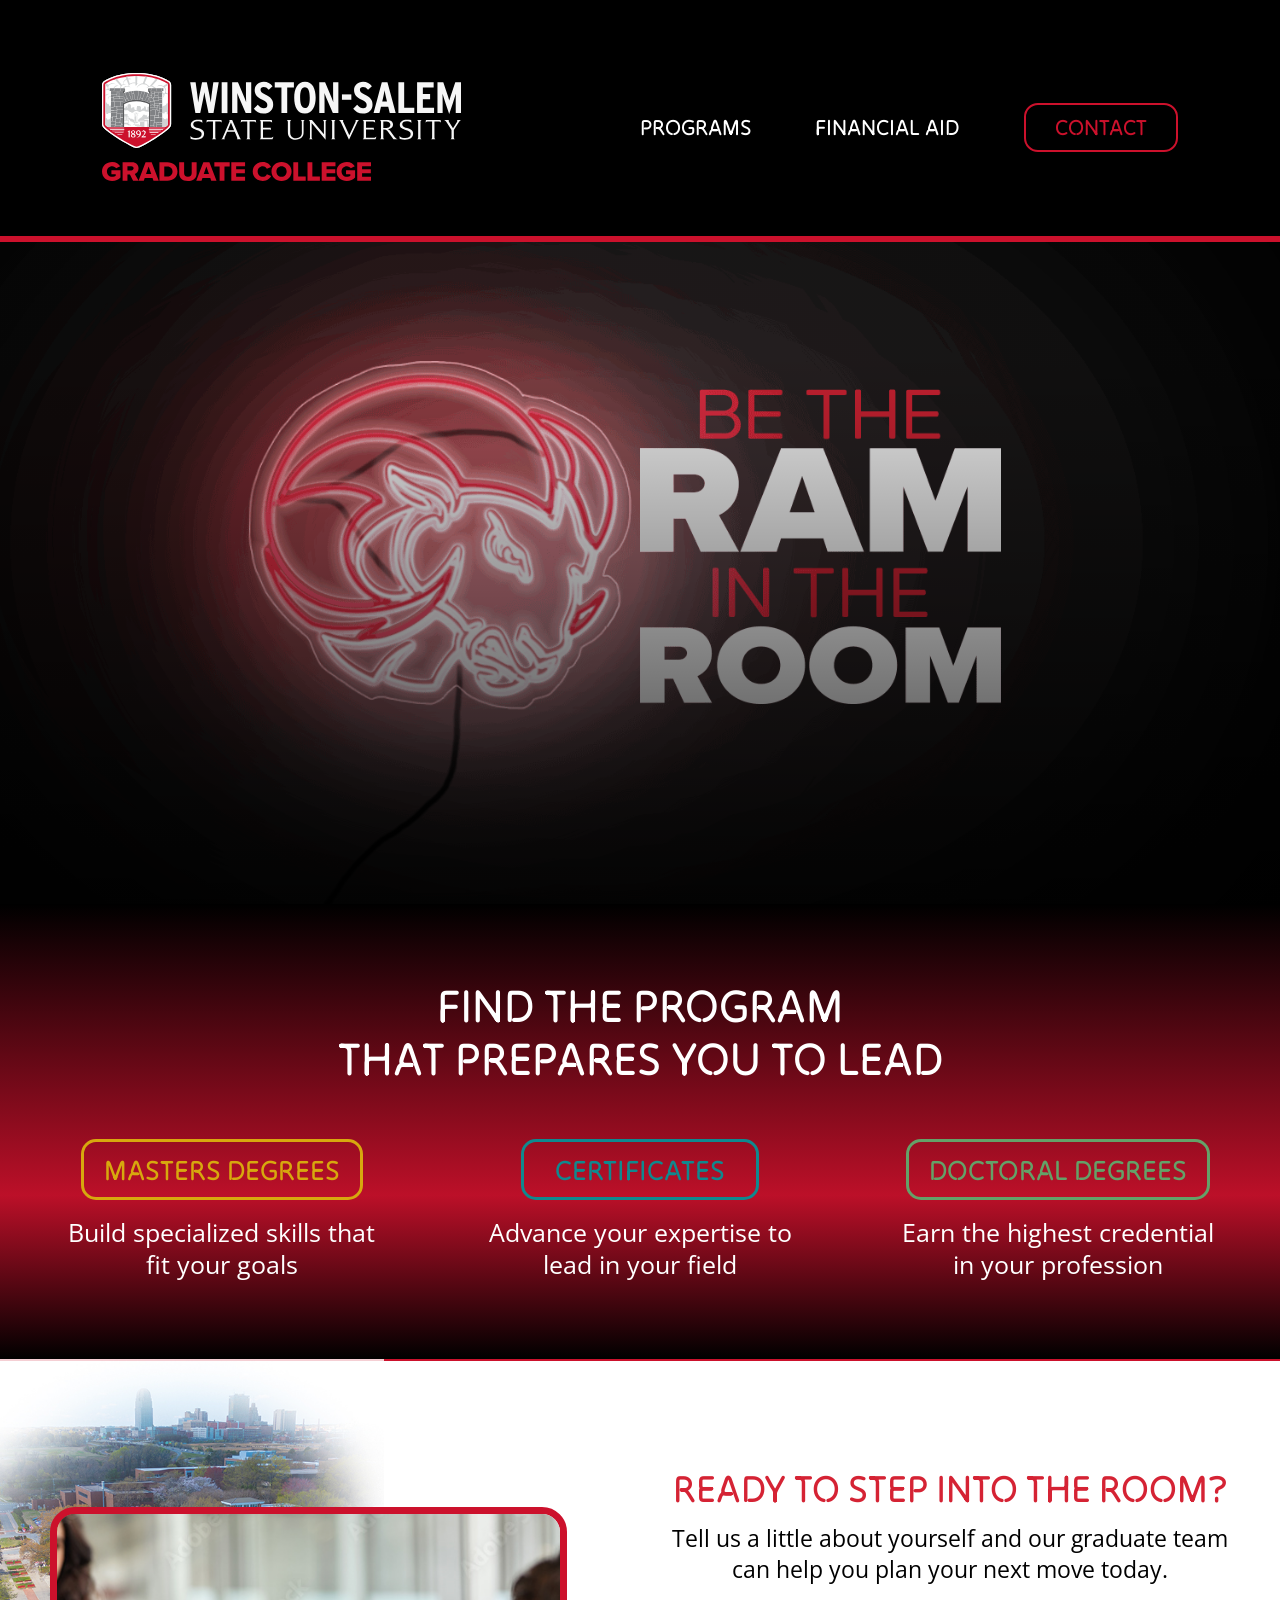
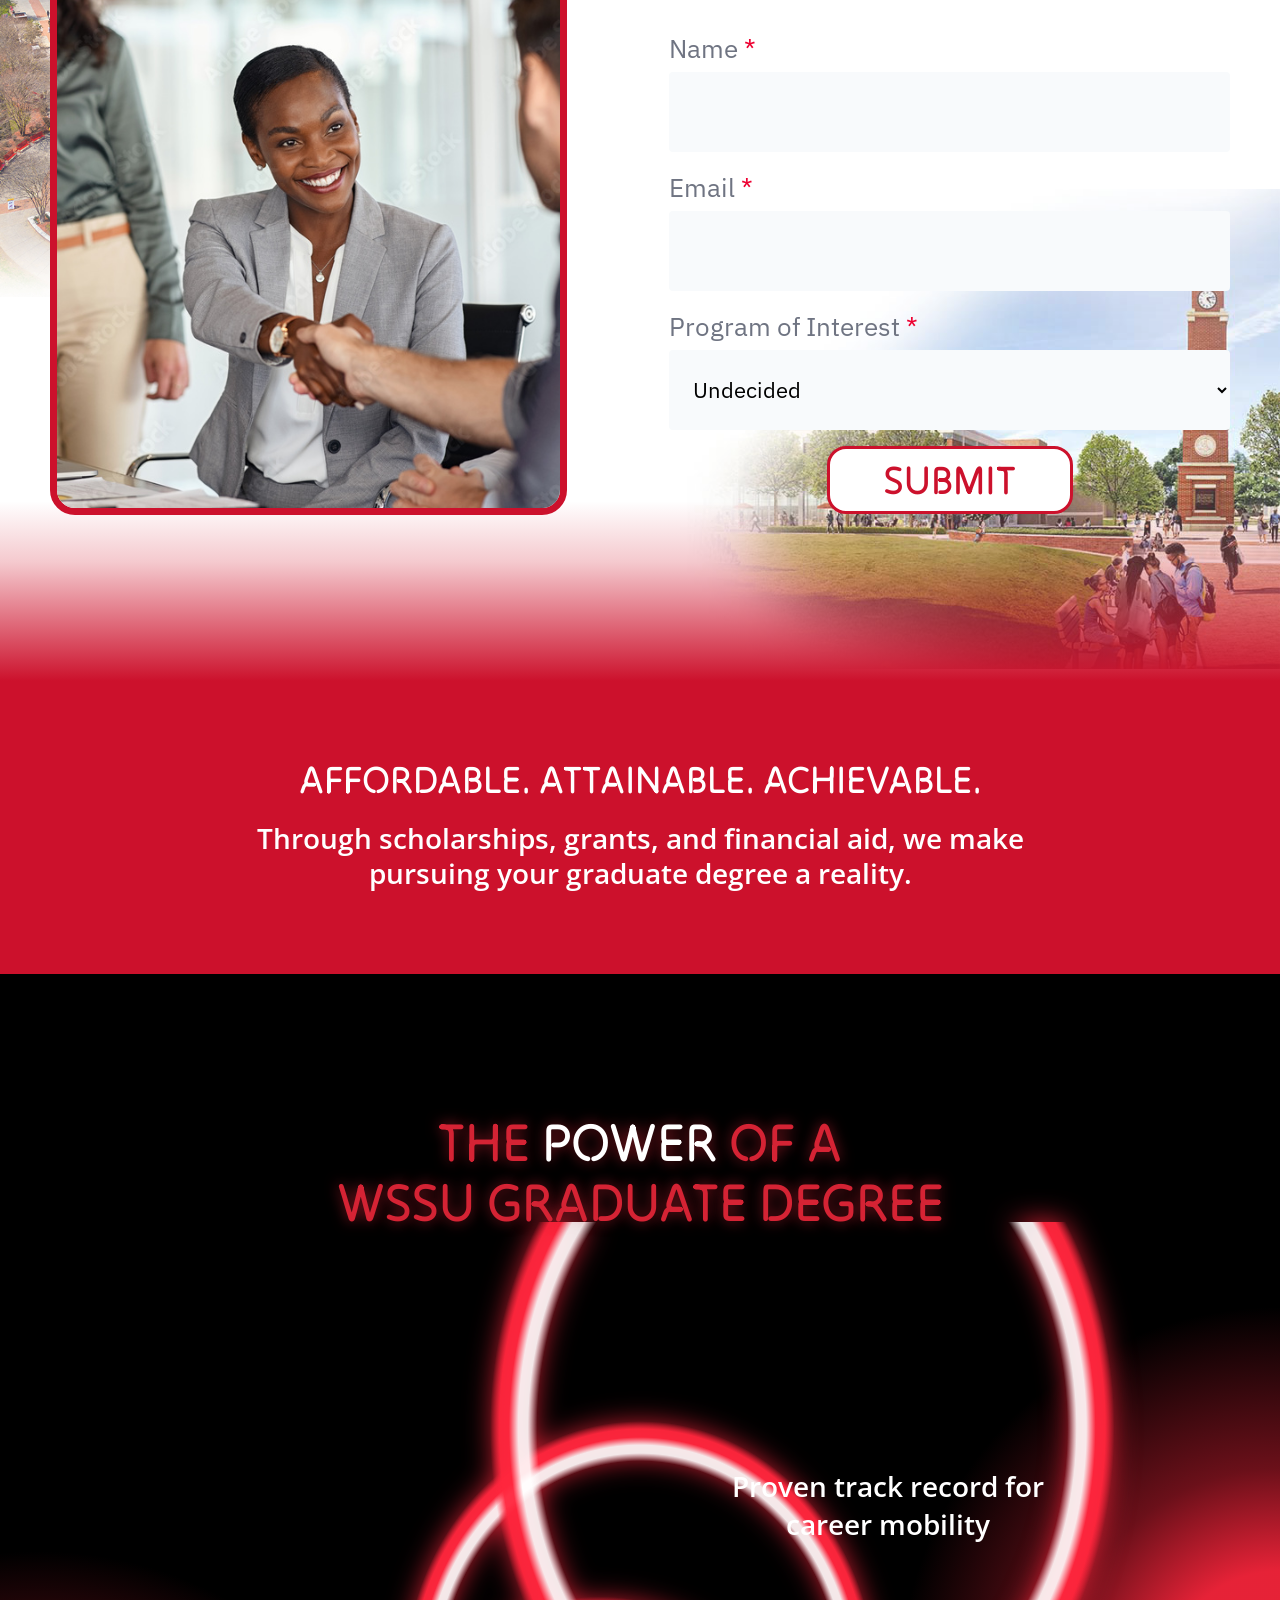
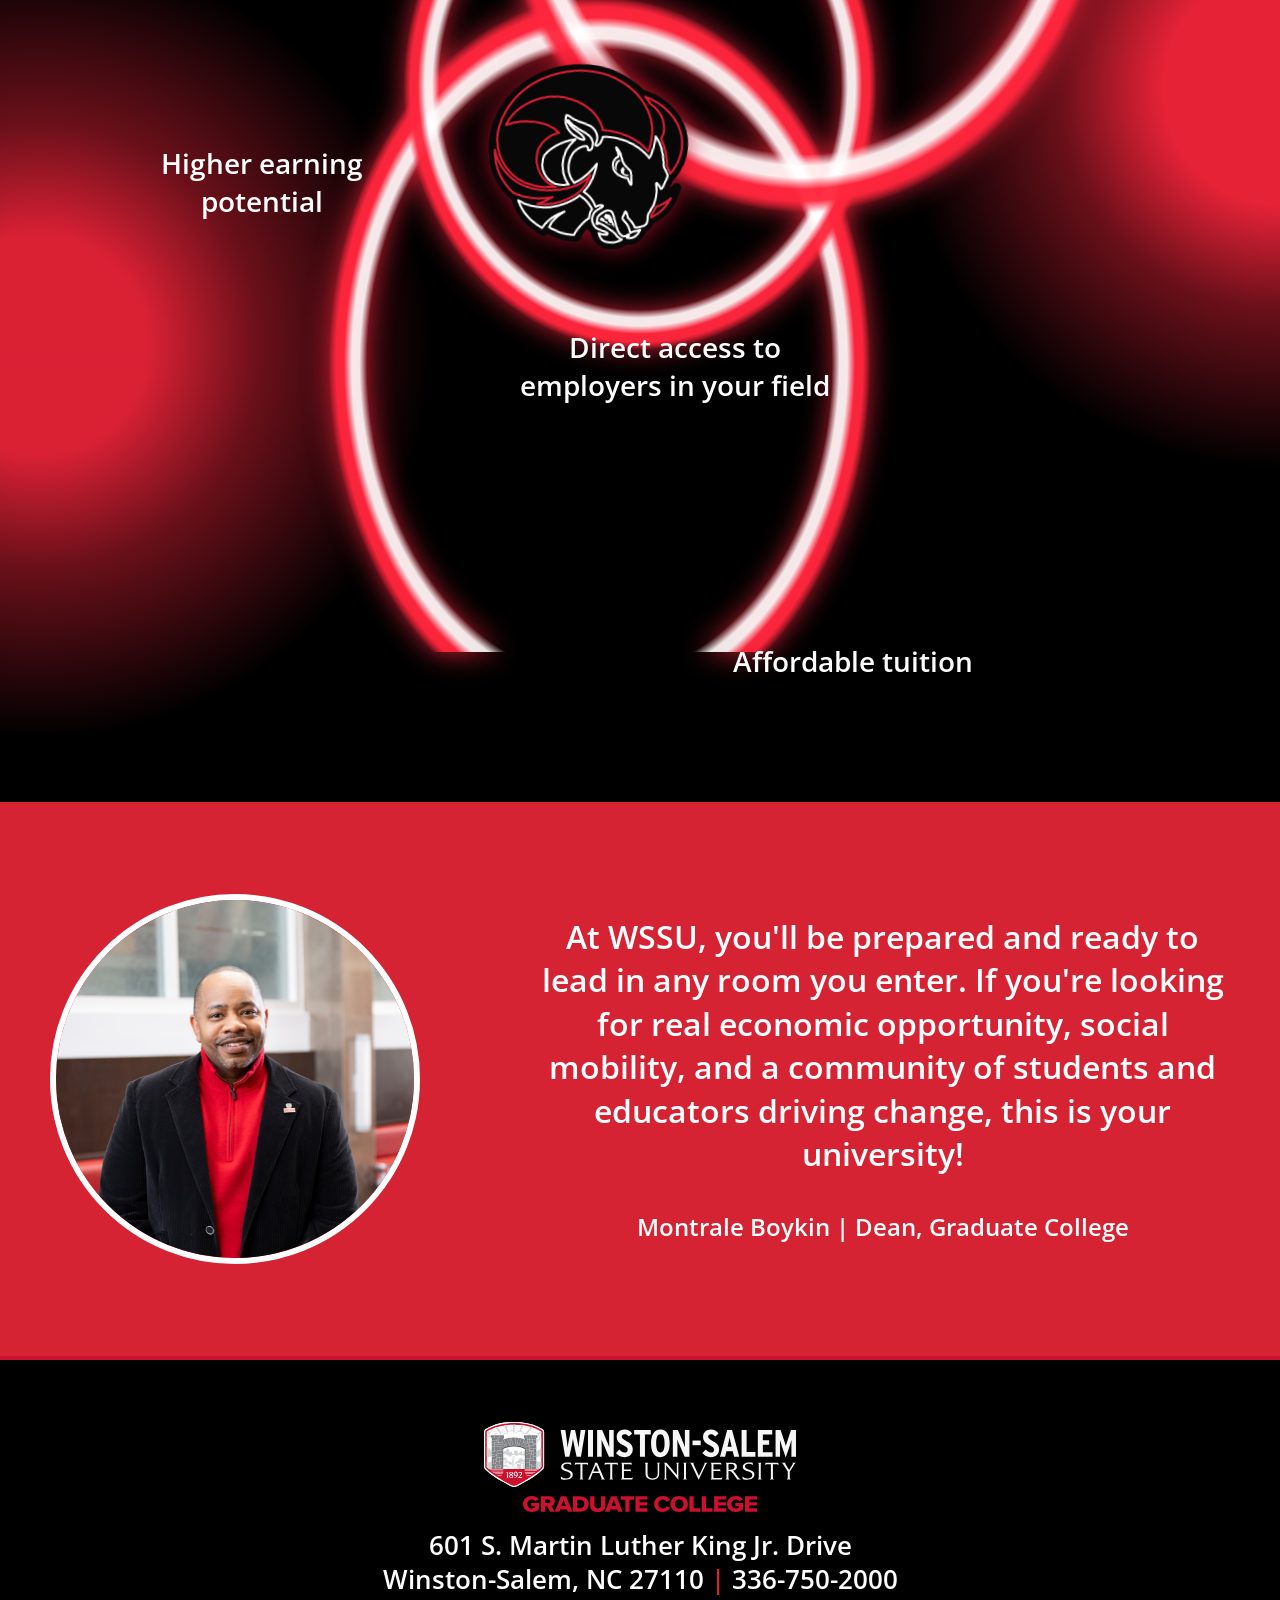
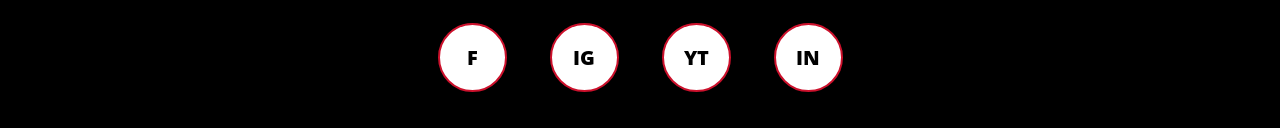
==== index.html @ 13c2ab50 "Add static Graduate College landing site Initial commit adding a static HTML/CSS/JS site for Winston" ====
<!doctype html>
<html lang="en">
  <head>
    <meta charset="utf-8" />
    <meta name="viewport" content="width=device-width, initial-scale=1" />
    <title>Winston-Salem State University Graduate College</title>
    <meta
      name="description"
      content="Explore graduate degrees, certificates, and doctoral programs at Winston-Salem State University."
    />
    <link rel="preconnect" href="https://fonts.googleapis.com" />
    <link rel="preconnect" href="https://fonts.gstatic.com" crossorigin />
    <link
      href="https://fonts.googleapis.com/css2?family=IBM+Plex+Sans:wght@400;500;600&family=Open+Sans:wght@400;600;700;800&family=Tilt+Neon&display=swap"
      rel="stylesheet"
    />
    <link rel="stylesheet" href="styles.css" />
  </head>
  <body>
    <header class="site-header">
      <a class="brand" href="index.html" aria-label="Winston-Salem State University Graduate College home">
        <img src="assets/logo-main.svg" alt="Winston-Salem State University" class="brand-mark" />
        <img src="assets/logo-sub.svg" alt="Graduate College" class="brand-submark" />
      </a>

      <nav class="desktop-nav" aria-label="Primary navigation">
        <a href="program.html">Programs</a>
        <a href="#financial-aid">Financial Aid</a>
        <a class="nav-contact" href="#contact">Contact</a>
      </nav>

      <button class="menu-toggle" type="button" aria-label="Open menu" aria-expanded="false">
        <span></span>
        <span></span>
        <span></span>
      </button>
    </header>

    <nav class="mobile-nav" aria-label="Mobile navigation" hidden>
      <a href="program.html">Programs</a>
      <a href="#financial-aid">Financial Aid</a>
      <a href="#contact">Contact</a>
    </nav>

    <main>
      <section class="landing-hero">
        <div class="hero-art" aria-hidden="true"></div>
        <h1 class="hero-title">Be the Ram in the Room</h1>
      </section>

      <section class="program-finder" id="programs">
        <div class="section-inner">
          <h2>Find the program<br />that prepares you to lead</h2>

          <div class="program-type-grid" aria-label="Program types">
            <a class="program-type program-type-master" href="program.html">
              <span>Masters Degrees</span>
              <p>Build specialized skills that fit your goals</p>
            </a>
            <a class="program-type program-type-certificate" href="program.html">
              <span>Certificates</span>
              <p>Advance your expertise to lead in your field</p>
            </a>
            <a class="program-type program-type-doctoral" href="program.html">
              <span>Doctoral Degrees</span>
              <p>Earn the highest credential in your profession</p>
            </a>
          </div>
        </div>
      </section>

      <section class="inquiry-section inquiry-section-landing" id="contact">
        <div class="campus-collage" aria-hidden="true">
          <img class="campus-left" src="assets/landing-campus-left.jpg" alt="" />
          <img class="campus-right" src="assets/landing-campus-right.jpg" alt="" />
        </div>

        <div class="section-inner inquiry-grid">
          <div class="photo-card photo-card-red">
            <img src="assets/landing-form-photo.jpg" alt="Graduate student meeting with an advisor" />
          </div>

          <div class="inquiry-copy">
            <h2>Ready to step into the room?</h2>
            <p>Tell us a little about yourself and our graduate team can help you plan your next move today.</p>

            <form class="lead-form" data-success-message="Thanks. Our graduate team will be in touch soon.">
              <label>
                <span>Name <b>*</b></span>
                <input name="name" autocomplete="name" required />
              </label>
              <label>
                <span>Email <b>*</b></span>
                <input name="email" type="email" autocomplete="email" required />
              </label>
              <label>
                <span>Program of Interest <b>*</b></span>
                <select name="program" required>
                  <option>Undecided</option>
                  <option>Master of Science in Computer Science and Technology</option>
                  <option>Masters Degrees</option>
                  <option>Certificates</option>
                  <option>Doctoral Degrees</option>
                </select>
              </label>
              <button class="outline-button" type="submit">Submit</button>
              <p class="form-status" role="status" aria-live="polite"></p>
            </form>
          </div>
        </div>
      </section>

      <section class="aid-band" id="financial-aid">
        <div class="section-inner">
          <h2>Affordable. Attainable. Achievable.</h2>
          <p>Through scholarships, grants, and financial aid, we make pursuing your graduate degree a reality.</p>
        </div>
      </section>

      <section class="power-section">
        <div class="section-inner power-inner">
          <h2>The <span>Power</span> of a<br />WSSU Graduate Degree</h2>

          <div class="neon-road" aria-hidden="true">
            <span class="road-line"></span>
            <img src="assets/neon-sign.png" alt="" />
          </div>

          <ul class="power-points">
            <li class="point-career">Proven track record for career mobility</li>
            <li class="point-earning">Higher earning potential</li>
            <li class="point-employers">Direct access to employers in your field</li>
            <li class="point-tuition">Affordable tuition</li>
            <li class="point-support">Personalized support from faculty &amp; staff</li>
          </ul>
        </div>
      </section>

      <section class="dean-quote">
        <div class="section-inner quote-grid">
          <img src="assets/dean-boykin.jpg" alt="Montrale Boykin, Dean, Graduate College" />
          <blockquote>
            <p>
              At WSSU, you'll be prepared and ready to lead in any room you enter. If you're looking for real economic
              opportunity, social mobility, and a community of students and educators driving change, this is your
              university!
            </p>
            <cite>Montrale Boykin | Dean, Graduate College</cite>
          </blockquote>
        </div>
      </section>
    </main>

    <footer class="site-footer">
      <div class="footer-brand">
        <img src="assets/logo-main.svg" alt="Winston-Salem State University" />
        <img src="assets/logo-sub.svg" alt="Graduate College" />
      </div>
      <address>
        601 S. Martin Luther King Jr. Drive<br />
        Winston-Salem, NC 27110 <span>|</span> 336-750-2000
      </address>
      <div class="social-links" aria-label="Social links">
        <a href="#" aria-label="Facebook">f</a>
        <a href="#" aria-label="Instagram">ig</a>
        <a href="#" aria-label="YouTube">yt</a>
        <a href="#" aria-label="LinkedIn">in</a>
      </div>
    </footer>

    <script src="script.js"></script>
  </body>
</html>
---- styles.css ----
:root {
  --black: #000;
  --white: #fff;
  --red: #cc112c;
  --red-bright: #d52334;
  --gold: #d7a80e;
  --teal: #0f898f;
  --green: #64a168;
  --field: #f8fafc;
  --muted: #6f7482;
  --max: 1180px;
}

* {
  box-sizing: border-box;
}

html {
  scroll-behavior: smooth;
}

body {
  margin: 0;
  background: var(--white);
  color: var(--black);
  font-family: "Open Sans", Arial, sans-serif;
  letter-spacing: 0;
}

img {
  display: block;
  max-width: 100%;
}

a {
  color: inherit;
  text-decoration: none;
}

button,
input,
select {
  font: inherit;
}

.section-inner {
  width: min(var(--max), calc(100% - 48px));
  margin-inline: auto;
}

.site-header {
  position: relative;
  z-index: 20;
  display: flex;
  align-items: center;
  justify-content: space-between;
  min-height: 242px;
  padding: 64px clamp(28px, 8vw, 138px) 46px;
  background: var(--black);
  border-bottom: 6px solid var(--red);
}

.brand {
  display: grid;
  gap: 14px;
  width: clamp(220px, 28vw, 402px);
  justify-items: start;
}

.brand-mark {
  width: 100%;
  height: clamp(46px, 5.85vw, 84px);
  object-fit: fill;
}

.brand-submark {
  width: 75%;
  height: clamp(12px, 1.45vw, 21px);
  object-fit: fill;
}

.desktop-nav {
  display: flex;
  align-items: center;
  gap: clamp(34px, 5vw, 88px);
  color: var(--white);
  font-family: "Tilt Neon", sans-serif;
  font-size: clamp(16px, 1.72vw, 25px);
  text-transform: uppercase;
}

.desktop-nav a {
  transition: color 180ms ease, text-shadow 180ms ease;
}

.desktop-nav a:hover {
  color: var(--red-bright);
  text-shadow: 0 0 12px rgba(213, 35, 52, 0.8);
}

.nav-contact {
  min-width: 154px;
  padding: 8px 20px 9px;
  color: var(--red);
  text-align: center;
  border: 2px solid var(--red);
  border-radius: 14px;
}

.menu-toggle {
  display: none;
  width: 42px;
  height: 42px;
  padding: 8px;
  border: 0;
  background: transparent;
  cursor: pointer;
}

.menu-toggle span {
  display: block;
  height: 3px;
  margin: 6px 0;
  background: var(--white);
  border-radius: 999px;
}

.mobile-nav {
  position: absolute;
  z-index: 19;
  top: 122px;
  right: 0;
  width: min(100%, 393px);
  padding: 42px 32px;
  background: var(--black);
  color: var(--white);
  border-bottom: 3px solid var(--red);
  font-family: "Tilt Neon", sans-serif;
  font-size: 22px;
  text-align: center;
  text-transform: uppercase;
}

.mobile-nav a {
  display: block;
  padding: 12px;
}

.mobile-nav a + a {
  border-top: 1px solid rgba(255, 255, 255, 0.22);
}

.landing-hero {
  position: relative;
  min-height: 662px;
  overflow: hidden;
  background: var(--black);
  color: var(--white);
}

.hero-art {
  position: absolute;
  inset: 0;
  background:
    linear-gradient(180deg, rgba(0, 0, 0, 0.1) 18%, rgba(0, 0, 0, 0.82) 100%),
    url("assets/landing-hero.gif") center 42% / cover no-repeat;
}

.hero-title {
  position: absolute;
  width: 1px;
  height: 1px;
  margin: -1px;
  overflow: hidden;
  clip: rect(0 0 0 0);
  white-space: nowrap;
}

.program-finder {
  position: relative;
  overflow: hidden;
  padding: 76px 0 72px;
  background:
    linear-gradient(180deg, rgba(213, 35, 52, 0) 0%, rgba(204, 17, 44, 0.92) 64%, #000 100%),
    var(--black);
  color: var(--white);
  text-align: center;
}

.program-finder h2 {
  margin: 0 0 54px;
  font-family: "Tilt Neon", sans-serif;
  font-size: clamp(32px, 3.6vw, 52px);
  font-weight: 400;
  line-height: 1.14;
  text-transform: uppercase;
}

.program-type-grid {
  display: grid;
  grid-template-columns: repeat(3, 1fr);
  gap: clamp(34px, 5.8vw, 92px);
}

.program-type {
  display: grid;
  gap: 16px;
  justify-items: center;
  min-height: 148px;
}

.program-type span {
  display: inline-flex;
  align-items: center;
  justify-content: center;
  min-width: 238px;
  min-height: 54px;
  padding: 8px 20px;
  border: 3px solid currentColor;
  border-radius: 15px;
  font-family: "Tilt Neon", sans-serif;
  font-size: 28px;
  line-height: 1;
  text-transform: uppercase;
}

.program-type p {
  width: min(100%, 325px);
  margin: 0;
  font-size: 25px;
  line-height: 1.28;
}

.program-type-master {
  color: var(--gold);
}

.program-type-certificate {
  color: var(--teal);
}

.program-type-doctoral {
  color: var(--green);
}

.program-type p {
  color: var(--white);
}

.inquiry-section {
  position: relative;
  overflow: hidden;
  padding: 108px 0 126px;
  background: var(--white);
}

.inquiry-section::before {
  content: "";
  position: absolute;
  top: -4px;
  left: 0;
  right: 0;
  height: 6px;
  background: var(--red);
}

.inquiry-section::after {
  content: "";
  position: absolute;
  left: 0;
  right: 0;
  bottom: 0;
  height: 180px;
  background: linear-gradient(180deg, rgba(213, 35, 52, 0) 0%, rgba(211, 30, 50, 0.24) 34%, #cc112c 100%);
  pointer-events: none;
}

.campus-collage {
  position: absolute;
  inset: 0;
  pointer-events: none;
}

.campus-collage img {
  position: absolute;
  object-fit: cover;
}

.campus-left {
  left: max(-175px, -12vw);
  top: 0;
  width: clamp(260px, 42vw, 732px);
  opacity: 0.8;
}

.campus-right {
  right: 0;
  bottom: 12px;
  width: clamp(360px, 62vw, 882px);
  opacity: 0.82;
}

.inquiry-grid {
  position: relative;
  z-index: 2;
  display: grid;
  grid-template-columns: minmax(340px, 521px) minmax(390px, 561px);
  gap: clamp(58px, 8vw, 112px);
  align-items: center;
}

.photo-card {
  overflow: hidden;
  background: var(--black);
}

.photo-card img {
  width: 100%;
  height: 100%;
  object-fit: cover;
}

.photo-card-red {
  aspect-ratio: 521 / 613;
  border: 7px solid var(--red);
  border-radius: 25px;
}

.inquiry-copy {
  text-align: center;
}

.inquiry-copy h2 {
  margin: 0 0 12px;
  color: var(--red-bright);
  font-family: "Tilt Neon", sans-serif;
  font-size: clamp(26px, 3vw, 38px);
  font-weight: 400;
  line-height: 1.15;
  text-transform: uppercase;
}

.inquiry-copy > p {
  max-width: 560px;
  margin: 0 auto 44px;
  font-size: clamp(16px, 1.8vw, 23px);
  line-height: 1.35;
}

.lead-form {
  display: grid;
  gap: 16px;
}

.lead-form label {
  display: grid;
  gap: 4px;
  color: var(--muted);
  font-family: "IBM Plex Sans", sans-serif;
  font-size: 26px;
  line-height: 1.5;
  text-align: left;
}

.lead-form b {
  color: #ed0131;
  font-weight: 400;
}

.lead-form input,
.lead-form select {
  width: 100%;
  min-height: 80px;
  padding: 18px 20px;
  border: 0;
  border-radius: 4px;
  background: var(--field);
  color: var(--black);
  font-family: "IBM Plex Sans", sans-serif;
  font-size: 22px;
}

.outline-button {
  justify-self: center;
  display: inline-flex;
  align-items: center;
  justify-content: center;
  min-width: 246px;
  min-height: 68px;
  padding: 9px 26px;
  border: 3px solid var(--red);
  border-radius: 19px;
  background: var(--white);
  color: var(--red);
  cursor: pointer;
  font-family: "Tilt Neon", sans-serif;
  font-size: 40px;
  line-height: 1;
  text-align: center;
  text-transform: uppercase;
  transition: transform 180ms ease, box-shadow 180ms ease;
}

.outline-button:hover {
  transform: translateY(-2px);
  box-shadow: 0 0 18px rgba(204, 17, 44, 0.34);
}

.outline-button-gold {
  border-color: var(--gold);
  color: var(--gold);
}

.form-status {
  min-height: 1.4em;
  margin: 0;
  color: var(--red);
  font-size: 18px;
  text-align: center;
}

.aid-band {
  padding: 74px 0 82px;
  background: var(--red);
  color: var(--white);
  text-align: center;
}

.aid-band h2 {
  margin: 0 0 18px;
  font-family: "Tilt Neon", sans-serif;
  font-size: clamp(28px, 3vw, 43px);
  font-weight: 400;
  text-transform: uppercase;
}

.aid-band p {
  max-width: 790px;
  margin: 0 auto;
  font-size: clamp(18px, 2.2vw, 32px);
  font-weight: 600;
  line-height: 1.26;
}

.power-section {
  position: relative;
  overflow: hidden;
  padding: 138px 0 150px;
  background:
    radial-gradient(circle at 3% 68%, rgba(255, 38, 61, 0.85) 0 7%, rgba(255, 38, 61, 0.42) 14%, rgba(0, 0, 0, 0) 25%),
    radial-gradient(circle at 100% 50%, rgba(255, 38, 61, 0.9) 0 8%, rgba(255, 38, 61, 0.42) 15%, rgba(0, 0, 0, 0) 26%),
    var(--black);
  color: var(--white);
}

.power-inner {
  position: relative;
  min-height: 1140px;
}

.power-section h2 {
  position: relative;
  z-index: 2;
  margin: 0;
  color: var(--red-bright);
  font-family: "Tilt Neon", sans-serif;
  font-size: clamp(38px, 4.2vw, 61px);
  font-weight: 400;
  line-height: 1.12;
  text-align: center;
  text-transform: uppercase;
  text-shadow: 0 0 14px rgba(213, 35, 52, 0.65);
}

.power-section h2 span {
  color: var(--white);
}

.neon-road {
  position: absolute;
  inset: 110px 7% 0 7%;
}

.road-line {
  position: absolute;
  inset: 0;
  background:
    radial-gradient(ellipse at 66% 20%, rgba(255, 255, 255, 0) 0 28%, rgba(255, 255, 255, 0.9) 29%, rgba(255, 255, 255, 0.9) 30%, rgba(255, 38, 61, 0.95) 31%, rgba(255, 38, 61, 0.95) 32%, rgba(255, 255, 255, 0) 33%),
    radial-gradient(ellipse at 50% 45%, rgba(255, 255, 255, 0) 0 28%, rgba(255, 255, 255, 0.9) 29%, rgba(255, 255, 255, 0.9) 30%, rgba(255, 38, 61, 0.95) 31%, rgba(255, 38, 61, 0.95) 32%, rgba(255, 255, 255, 0) 33%),
    radial-gradient(ellipse at 46% 72%, rgba(255, 255, 255, 0) 0 30%, rgba(255, 255, 255, 0.9) 31%, rgba(255, 255, 255, 0.9) 32%, rgba(255, 38, 61, 0.95) 33%, rgba(255, 38, 61, 0.95) 34%, rgba(255, 255, 255, 0) 35%);
  filter: drop-shadow(0 0 14px rgba(255, 38, 61, 0.95));
}

.neon-road img {
  position: absolute;
  top: 43%;
  left: 35%;
  width: 198px;
  transform: rotate(8deg);
  filter: drop-shadow(0 0 12px rgba(204, 17, 44, 0.75));
}

.power-points {
  position: relative;
  z-index: 2;
  min-height: 1000px;
  margin: 0;
  padding: 0;
  list-style: none;
  font-size: clamp(19px, 2.2vw, 32px);
  font-weight: 600;
  text-align: center;
}

.power-points li {
  position: absolute;
  width: min(330px, 30vw);
}

.point-career {
  top: 235px;
  right: 15%;
}

.point-earning {
  top: 512px;
  left: 4%;
}

.point-employers {
  top: 696px;
  left: 39%;
}

.point-tuition {
  top: 1010px;
  right: 18%;
}

.point-support {
  top: 1174px;
  left: 14%;
}

.dean-quote {
  padding: 92px 0;
  background: var(--red-bright);
  color: var(--white);
}

.quote-grid {
  display: grid;
  grid-template-columns: 370px 1fr;
  gap: clamp(64px, 9vw, 130px);
  align-items: center;
}

.quote-grid img {
  aspect-ratio: 1;
  width: 370px;
  object-fit: cover;
  object-position: center 24%;
  border: 6px solid var(--white);
  border-radius: 50%;
}

.quote-grid blockquote {
  margin: 0;
  text-align: center;
}

.quote-grid p {
  margin: 0 auto 34px;
  max-width: 710px;
  font-size: 32px;
  font-weight: 600;
  line-height: 1.36;
}

.quote-grid cite {
  font-size: 24px;
  font-style: normal;
  font-weight: 600;
}

.site-footer {
  display: grid;
  justify-items: center;
  gap: 16px;
  padding: 62px 24px 36px;
  background: var(--black);
  color: var(--white);
  text-align: center;
  border-top: 4px solid var(--red);
}

.footer-brand {
  display: grid;
  justify-items: center;
  gap: 9px;
  width: 312px;
}

.footer-brand img:first-child {
  width: 312px;
  height: 65px;
  object-fit: fill;
}

.footer-brand img:last-child {
  width: 234px;
  height: 16px;
  object-fit: fill;
}

.site-footer address {
  font-style: normal;
  font-size: 26px;
  font-weight: 600;
  line-height: 1.32;
}

.site-footer address span {
  color: var(--red-bright);
}

.social-links {
  display: flex;
  gap: 43px;
  margin-top: 10px;
}

.social-links a {
  display: inline-grid;
  place-items: center;
  width: 69px;
  height: 69px;
  border: 2px solid var(--red);
  border-radius: 50%;
  background: var(--white);
  color: var(--black);
  font-size: 20px;
  font-weight: 800;
  text-transform: uppercase;
}

.program-hero {
  position: relative;
  min-height: 702px;
  overflow: hidden;
  background: var(--black);
  color: var(--white);
}

.program-hero::after {
  content: "";
  position: absolute;
  left: 0;
  right: 0;
  bottom: 0;
  height: 5px;
  background: var(--gold);
}

.program-hero-image {
  position: absolute;
  inset: 0 45% 0 0;
  background:
    linear-gradient(90deg, rgba(0, 0, 0, 0.16), rgba(0, 0, 0, 0.58)),
    url("assets/program-hero.jpg") center / cover no-repeat;
}

.program-hero-content {
  position: relative;
  z-index: 1;
  display: grid;
  align-content: center;
  width: min(34%, 520px);
  min-height: 702px;
  margin-left: 60%;
  padding: 48px 0;
}

.program-code {
  display: inline-grid;
  place-items: center;
  width: 188px;
  height: 188px;
  margin: 0 0 28px;
  border-radius: 50%;
  background: rgba(255, 255, 255, 0.86);
  color: var(--gold);
  font-size: 43px;
  font-weight: 800;
  text-align: center;
}

.program-hero h1 {
  margin: 0 0 26px;
  color: var(--gold);
  font-family: "Tilt Neon", sans-serif;
  font-size: clamp(48px, 5vw, 68px);
  font-weight: 400;
  line-height: 0.98;
  text-transform: uppercase;
}

.program-hero-content > p:last-child {
  margin: 0;
  max-width: 455px;
  font-size: clamp(28px, 3vw, 43px);
  font-weight: 700;
  line-height: 1.15;
  text-transform: uppercase;
}

.program-intro {
  padding: 60px 0 68px;
  background: var(--red);
  color: var(--white);
  text-align: center;
}

.program-intro h2 {
  margin: 0 0 28px;
  font-family: "Tilt Neon", sans-serif;
  font-size: clamp(30px, 3.6vw, 52px);
  font-weight: 400;
  text-transform: uppercase;
}

.program-intro p {
  max-width: 750px;
  margin: 0 auto;
  font-size: clamp(20px, 2.5vw, 31px);
  font-weight: 600;
  line-height: 1.38;
}

.inquiry-section-program {
  padding-top: 126px;
}

.inquiry-section-program .campus-left {
  top: 250px;
  left: -360px;
  width: 820px;
}

.innovators-section {
  overflow: hidden;
  padding: 132px 0 136px;
  background:
    radial-gradient(circle at 58% 54%, rgba(255, 38, 61, 0.72) 0 12%, rgba(255, 38, 61, 0.24) 22%, rgba(0, 0, 0, 0) 34%),
    var(--black);
  color: var(--white);
}

.innovators-grid {
  display: grid;
  grid-template-columns: minmax(350px, 1fr) minmax(420px, 580px);
  gap: clamp(60px, 8vw, 110px);
  align-items: center;
}

.innovators-copy {
  text-align: center;
}

.innovators-copy h2 {
  margin: 0 0 58px;
  color: var(--white);
  font-family: "Tilt Neon", sans-serif;
  font-size: clamp(38px, 4.2vw, 50px);
  font-weight: 400;
  line-height: 1.16;
  text-shadow: 0 0 12px rgba(204, 17, 44, 0.9);
  text-transform: uppercase;
}

.innovators-copy ul {
  display: grid;
  gap: 18px;
  margin: 0;
  padding: 0;
  list-style: none;
  font-size: clamp(22px, 2.4vw, 31px);
  font-weight: 800;
}

.career-paths {
  padding: 96px 0 112px;
  background: var(--white);
  text-align: center;
}

.career-paths h2 {
  margin: 0 0 58px;
  color: var(--gold);
  font-family: "Tilt Neon", sans-serif;
  font-size: clamp(26px, 3.2vw, 46px);
  font-weight: 400;
  text-transform: uppercase;
}

.career-paths ul {
  display: grid;
  gap: 19px;
  margin: 0;
  padding: 0;
  list-style: none;
  font-size: clamp(22px, 2.6vw, 37px);
  line-height: 1;
}

.career-paths li:not(:last-child)::after {
  content: "";
  display: block;
  width: 18px;
  height: 4px;
  margin: 19px auto 0;
  background: var(--red);
}

.stats-band {
  padding: 62px 0 66px;
  background: var(--black);
  color: var(--white);
  text-align: center;
}

.stats-grid {
  display: grid;
  grid-template-columns: repeat(3, 1fr);
  gap: 58px;
}

.stats-grid strong {
  display: block;
  color: var(--gold);
  font-family: "Tilt Neon", sans-serif;
  font-size: clamp(54px, 6vw, 96px);
  font-weight: 400;
  line-height: 1;
  text-transform: uppercase;
}

.stats-grid p {
  max-width: 305px;
  margin: 10px auto 0;
  font-size: clamp(18px, 2.2vw, 28px);
  font-weight: 700;
  line-height: 1.1;
}

.lead-room-section {
  position: relative;
  overflow: hidden;
  padding: 120px 0 0;
  background: linear-gradient(180deg, var(--gold) 0%, var(--gold) 54%, rgba(215, 168, 14, 0.36) 74%, rgba(215, 168, 14, 0) 100%);
  text-align: center;
}

.lead-room-section h2 {
  margin: 0 0 28px;
  color: var(--white);
  font-family: "Tilt Neon", sans-serif;
  font-size: clamp(34px, 4vw, 53px);
  font-weight: 400;
  text-transform: uppercase;
}

.lead-room-section p {
  max-width: 725px;
  margin: 0 auto 54px;
  font-size: clamp(20px, 2.4vw, 32px);
  line-height: 1.34;
}

.lead-room-section img {
  width: 100%;
  height: min(48vw, 773px);
  object-fit: cover;
  object-position: center;
}

.affordability-section {
  padding: 106px 0 118px;
  background: var(--black);
  color: var(--white);
  text-align: center;
}

.affordability-section h2,
.serve-section h2 {
  margin: 0 0 28px;
  color: var(--red);
  font-family: "Tilt Neon", sans-serif;
  font-size: clamp(30px, 4vw, 55px);
  font-weight: 400;
  line-height: 1.12;
  text-transform: uppercase;
}

.affordability-section p {
  max-width: 680px;
  margin: 0 auto;
  font-size: clamp(18px, 2.2vw, 30px);
  font-weight: 600;
  line-height: 1.38;
}

.serve-section {
  padding: 104px 0 126px;
  background: var(--white);
  text-align: center;
  border-bottom: 3px solid var(--gold);
}

.serve-section h3 {
  margin: 0 0 30px;
  font-size: clamp(20px, 2.4vw, 35px);
}

.serve-section p {
  max-width: 885px;
  margin: 0 auto 54px;
  font-size: clamp(18px, 2.2vw, 31px);
  line-height: 1.4;
}

.serve-section .outline-button {
  max-width: 460px;
  min-height: 142px;
  font-size: 44px;
  line-height: 1.05;
}

@media (max-width: 980px) {
  .site-header {
    min-height: 122px;
    padding: 26px 28px 24px;
  }

  .brand {
    width: 150px;
    gap: 4px;
  }

  .brand-mark {
    height: 31px;
  }

  .brand-submark {
    height: 10px;
  }

  .desktop-nav {
    display: none;
  }

  .menu-toggle {
    display: block;
  }

  .section-inner {
    width: min(100% - 32px, 680px);
  }

  .program-type-grid,
  .inquiry-grid,
  .innovators-grid,
  .quote-grid {
    grid-template-columns: 1fr;
  }

  .inquiry-grid,
  .innovators-grid {
    gap: 42px;
  }

  .photo-card-red {
    width: min(100%, 520px);
    margin-inline: auto;
  }

  .quote-grid {
    justify-items: center;
    text-align: center;
  }

  .quote-grid img {
    width: min(260px, 62vw);
  }

  .stats-grid {
    gap: 24px;
  }

  .program-hero-image {
    inset: 0 44% 0 0;
  }

  .program-hero-content {
    width: 42%;
    margin-left: 58%;
  }
}

@media (max-width: 720px) {
  .section-inner {
    width: min(100% - 28px, 393px);
  }

  .landing-hero {
    min-height: 271px;
  }

  .hero-art {
    background-position: center;
  }

  .program-finder {
    padding: 32px 0 30px;
  }

  .program-finder h2 {
    margin-bottom: 26px;
    font-size: 24px;
  }

  .program-type-grid {
    gap: 18px;
  }

  .program-type {
    gap: 10px;
    min-height: auto;
  }

  .program-type span {
    min-width: 148px;
    min-height: 35px;
    border-width: 2px;
    border-radius: 10px;
    font-size: 20px;
  }

  .program-type-master span {
    min-width: 196px;
  }

  .program-type-doctoral span {
    min-width: 209px;
  }

  .program-type p {
    width: 100%;
    font-size: 13px;
  }

  .inquiry-section {
    padding: 58px 0 74px;
  }

  .inquiry-section-landing .photo-card {
    display: none;
  }

  .inquiry-section-program .photo-card {
    order: 2;
    width: 248px;
    border-width: 3px;
    border-radius: 19px;
  }

  .inquiry-section-program .inquiry-copy {
    order: 1;
  }

  .campus-left,
  .campus-right {
    opacity: 0.22;
  }

  .inquiry-copy h2 {
    font-size: 22px;
  }

  .inquiry-copy > p {
    margin-bottom: 26px;
    font-size: 13px;
  }

  .lead-form {
    gap: 11px;
  }

  .lead-form label {
    font-size: 16px;
  }

  .lead-form input,
  .lead-form select {
    min-height: 48px;
    padding: 10px 12px;
    font-size: 16px;
  }

  .outline-button {
    min-width: 100px;
    min-height: 33px;
    border-width: 1.5px;
    border-radius: 9px;
    font-size: 19px;
  }

  .form-status {
    font-size: 13px;
  }

  .aid-band {
    padding: 27px 0 31px;
  }

  .aid-band h2 {
    font-size: 19px;
  }

  .aid-band p {
    font-size: 14px;
  }

  .power-section {
    padding: 45px 0 48px;
  }

  .power-inner {
    min-height: 660px;
  }

  .power-section h2 {
    font-size: 28px;
  }

  .neon-road {
    inset: 56px 0 0;
  }

  .neon-road img {
    top: 42%;
    left: 47%;
    width: 70px;
  }

  .power-points {
    min-height: 560px;
    font-size: 13px;
  }

  .power-points li {
    width: 145px;
  }

  .point-career {
    top: 128px;
    right: 15%;
  }

  .point-earning {
    top: 247px;
    left: 66%;
  }

  .point-employers {
    top: 326px;
    left: 28%;
  }

  .point-tuition {
    top: 442px;
    left: 0;
    right: auto;
  }

  .point-support {
    top: 514px;
    left: 28%;
  }

  .dean-quote {
    padding: 16px 0 22px;
  }

  .quote-grid {
    display: grid;
    grid-template-columns: 130px 1fr;
    gap: 14px;
    align-items: center;
  }

  .quote-grid img {
    width: 127px;
    border-width: 2px;
  }

  .quote-grid p {
    margin-bottom: 8px;
    font-size: 13px;
  }

  .quote-grid cite {
    font-size: 10px;
  }

  .site-footer {
    gap: 8px;
    padding: 42px 16px 18px;
  }

  .footer-brand {
    width: 167px;
  }

  .footer-brand img:first-child {
    width: 167px;
    height: 35px;
  }

  .footer-brand img:last-child {
    width: 125px;
    height: 9px;
  }

  .site-footer address {
    font-size: 14px;
  }

  .social-links {
    gap: 23px;
  }

  .social-links a {
    width: 37px;
    height: 37px;
    font-size: 11px;
  }

  .program-hero {
    min-height: 216px;
  }

  .program-hero-image {
    inset: 0 47% 0 0;
    background-position: 35% 18%;
  }

  .program-hero-content {
    width: 40%;
    min-height: 216px;
    margin-left: 60%;
    padding: 22px 0;
  }

  .program-code {
    width: 66px;
    height: 66px;
    margin: -50px 0 14px -72px;
    font-size: 15px;
  }

  .program-hero h1 {
    margin-bottom: 12px;
    font-size: 24px;
  }

  .program-hero-content > p:last-child {
    font-size: 15px;
  }

  .program-intro {
    padding: 17px 0 23px;
  }

  .program-intro h2 {
    margin-bottom: 13px;
    font-size: 20px;
  }

  .program-intro p {
    max-width: 290px;
    font-size: 12px;
  }

  .inquiry-section-program {
    padding-top: 32px;
  }

  .inquiry-section-program .campus-left {
    top: 760px;
    left: -160px;
    width: 480px;
  }

  .innovators-section {
    padding: 28px 0 48px;
  }

  .innovators-copy h2 {
    margin-bottom: 26px;
    font-size: 26px;
  }

  .innovators-copy ul {
    gap: 11px;
    font-size: 15px;
  }

  .innovators-section .photo-card {
    width: 248px;
    border-width: 3px;
    border-radius: 19px;
  }

  .career-paths {
    padding: 33px 0 45px;
  }

  .career-paths h2 {
    margin-bottom: 22px;
    font-size: 20px;
  }

  .career-paths ul {
    gap: 10px;
    font-size: 16px;
  }

  .career-paths li:not(:last-child)::after {
    width: 10px;
    height: 2px;
    margin-top: 10px;
  }

  .stats-band {
    padding: 24px 0 25px;
  }

  .stats-grid {
    grid-template-columns: repeat(3, 1fr);
    gap: 8px;
  }

  .stats-grid strong {
    font-size: 30px;
  }

  .stats-grid p {
    font-size: 12px;
  }

  .lead-room-section {
    padding-top: 24px;
  }

  .lead-room-section h2 {
    margin-bottom: 8px;
    font-size: 23px;
  }

  .lead-room-section p {
    max-width: 316px;
    margin-bottom: 18px;
    font-size: 14px;
  }

  .lead-room-section img {
    height: 261px;
  }

  .affordability-section {
    padding: 25px 0 30px;
  }

  .affordability-section h2,
  .serve-section h2 {
    margin-bottom: 10px;
    font-size: 20px;
  }

  .affordability-section p {
    max-width: 270px;
    font-size: 12px;
  }

  .serve-section {
    padding: 28px 0 58px;
  }

  .serve-section h3 {
    margin-bottom: 12px;
    font-size: 14px;
  }

  .serve-section p {
    margin-bottom: 24px;
    font-size: 13px;
  }

  .serve-section .outline-button {
    max-width: 178px;
    min-height: 50px;
    font-size: 18px;
  }
}
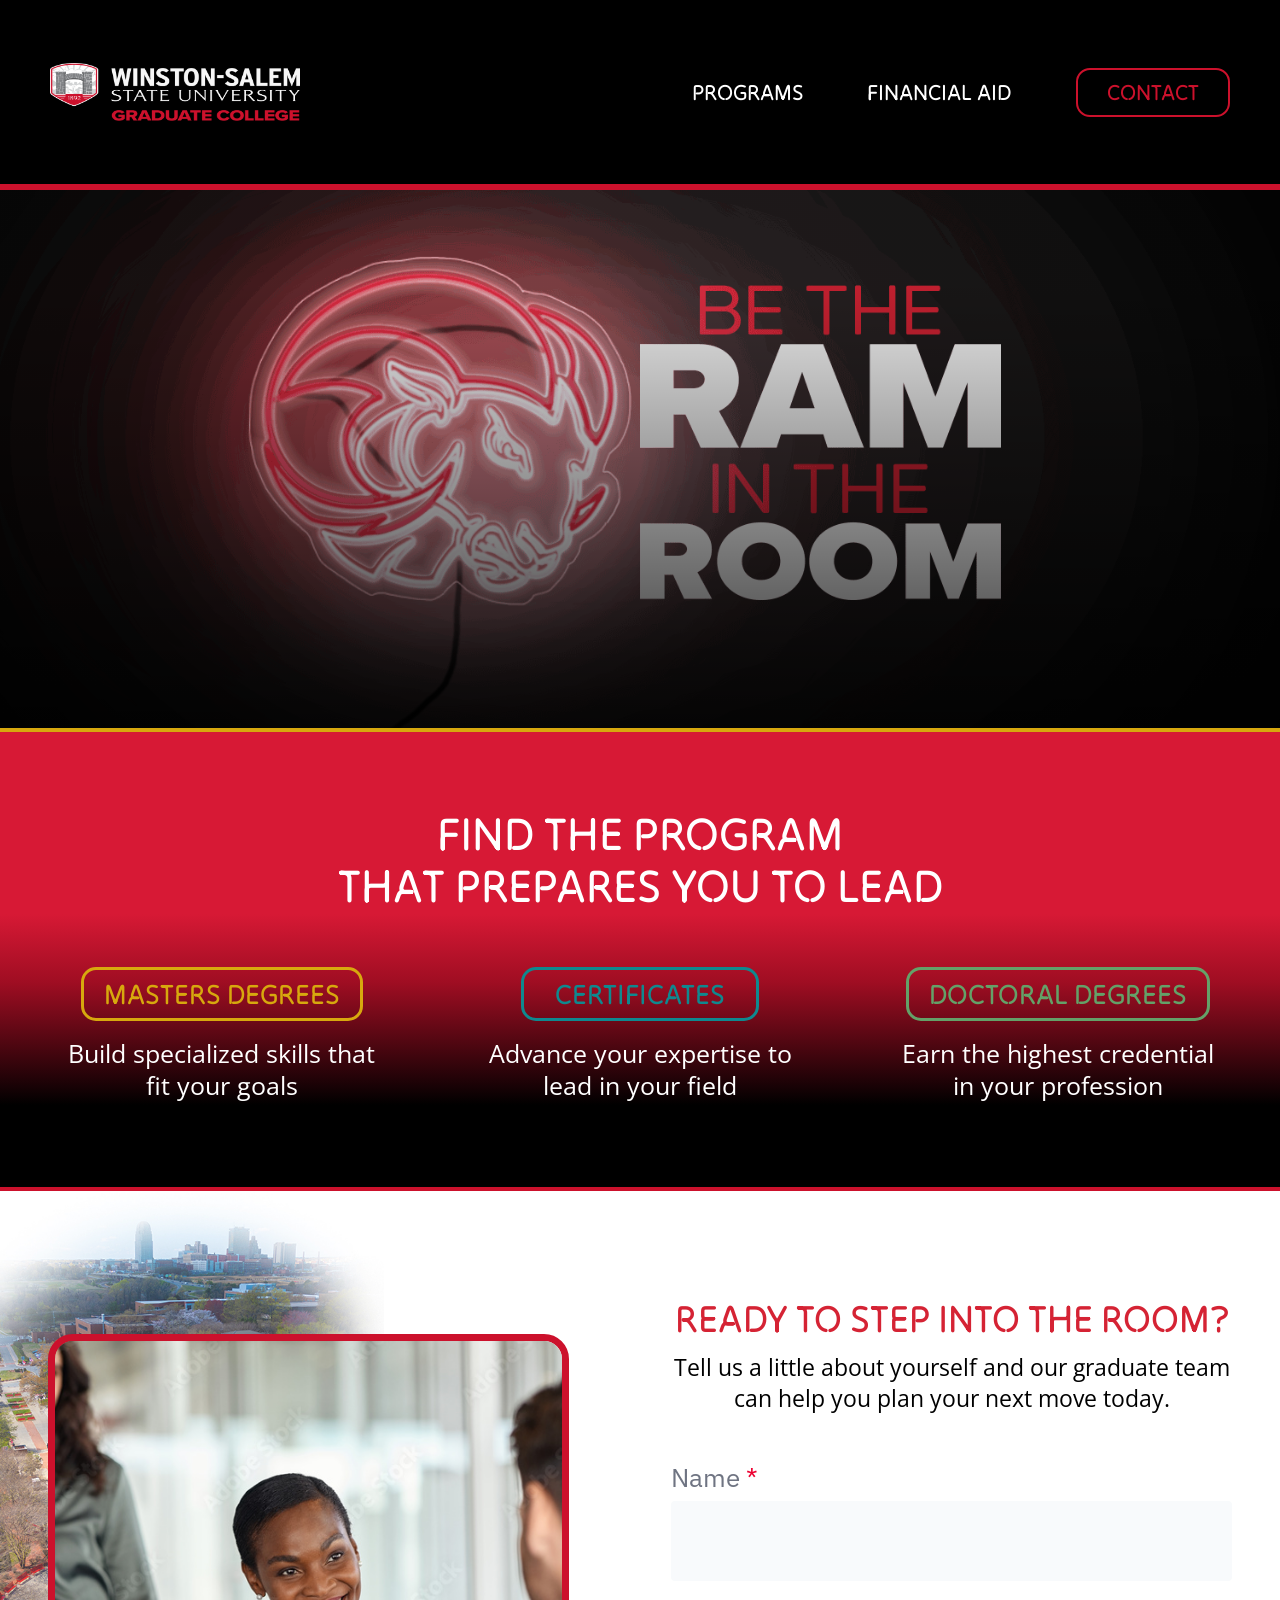
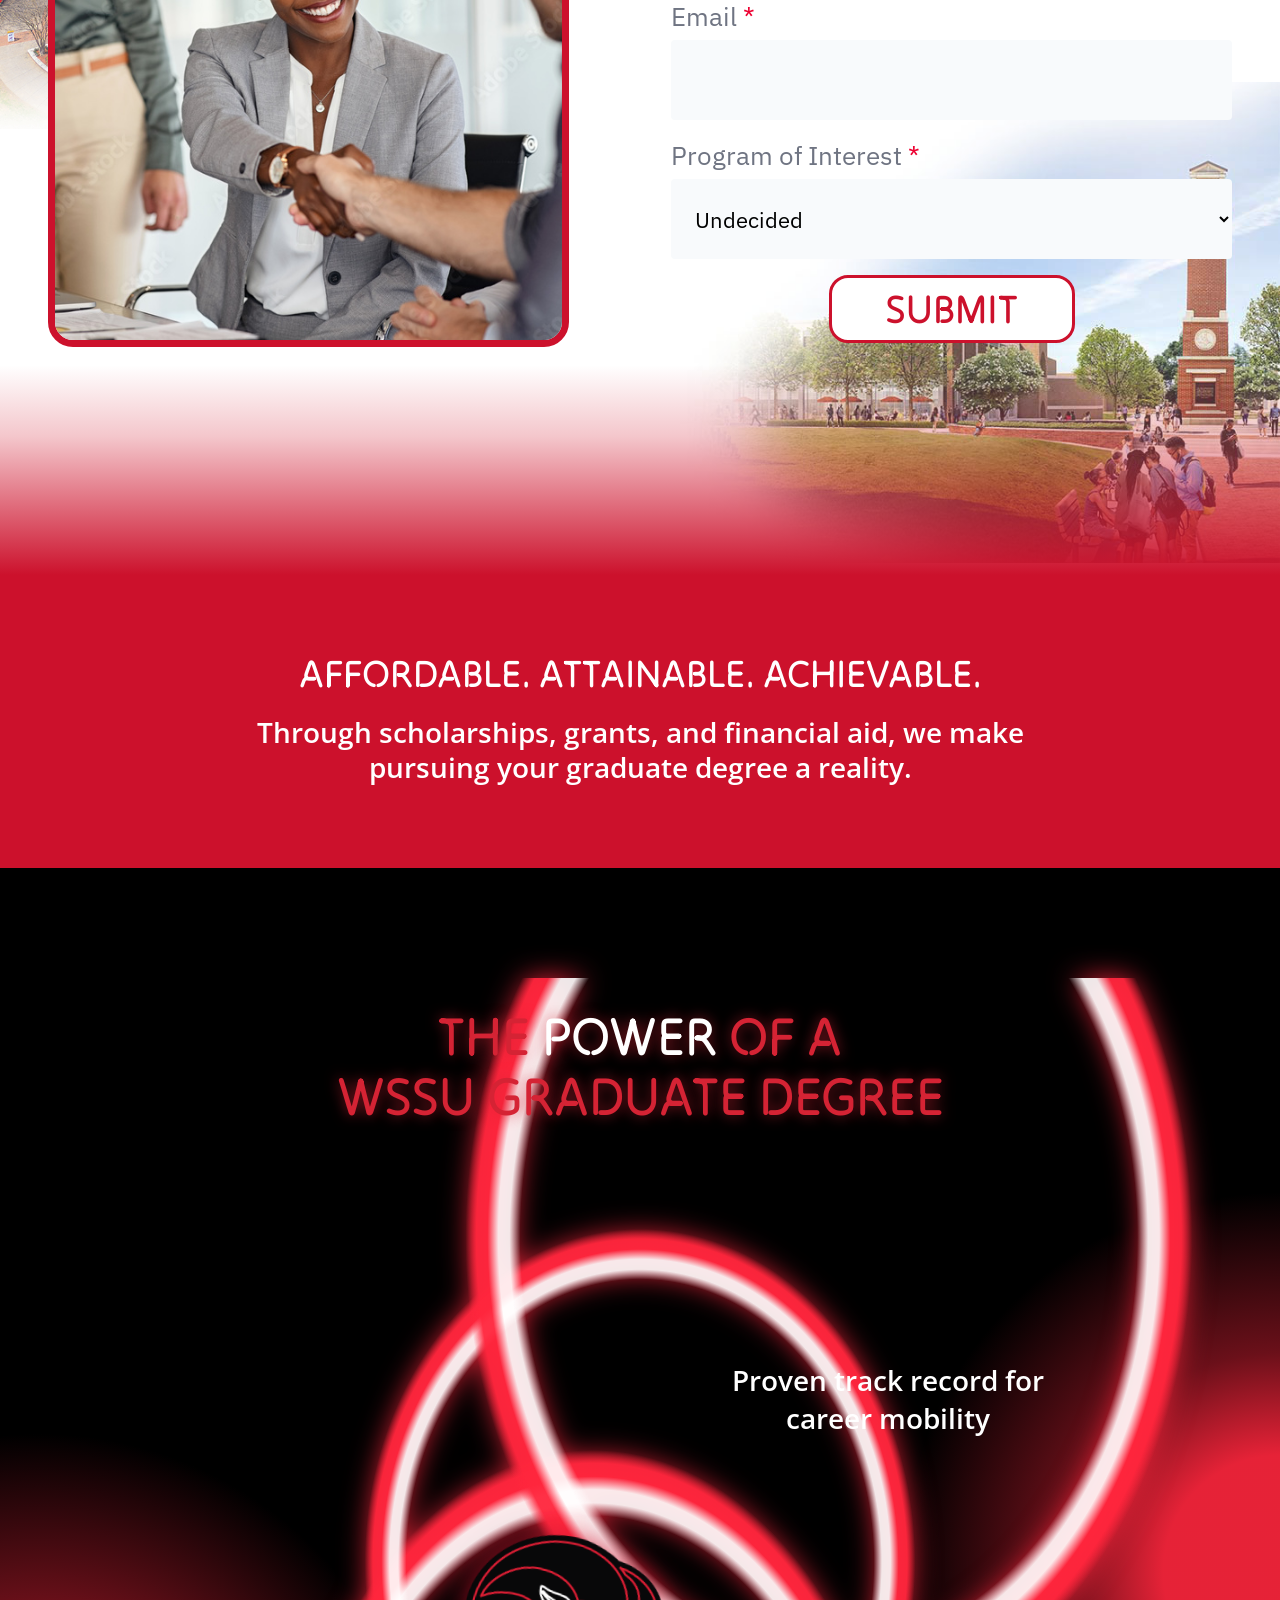
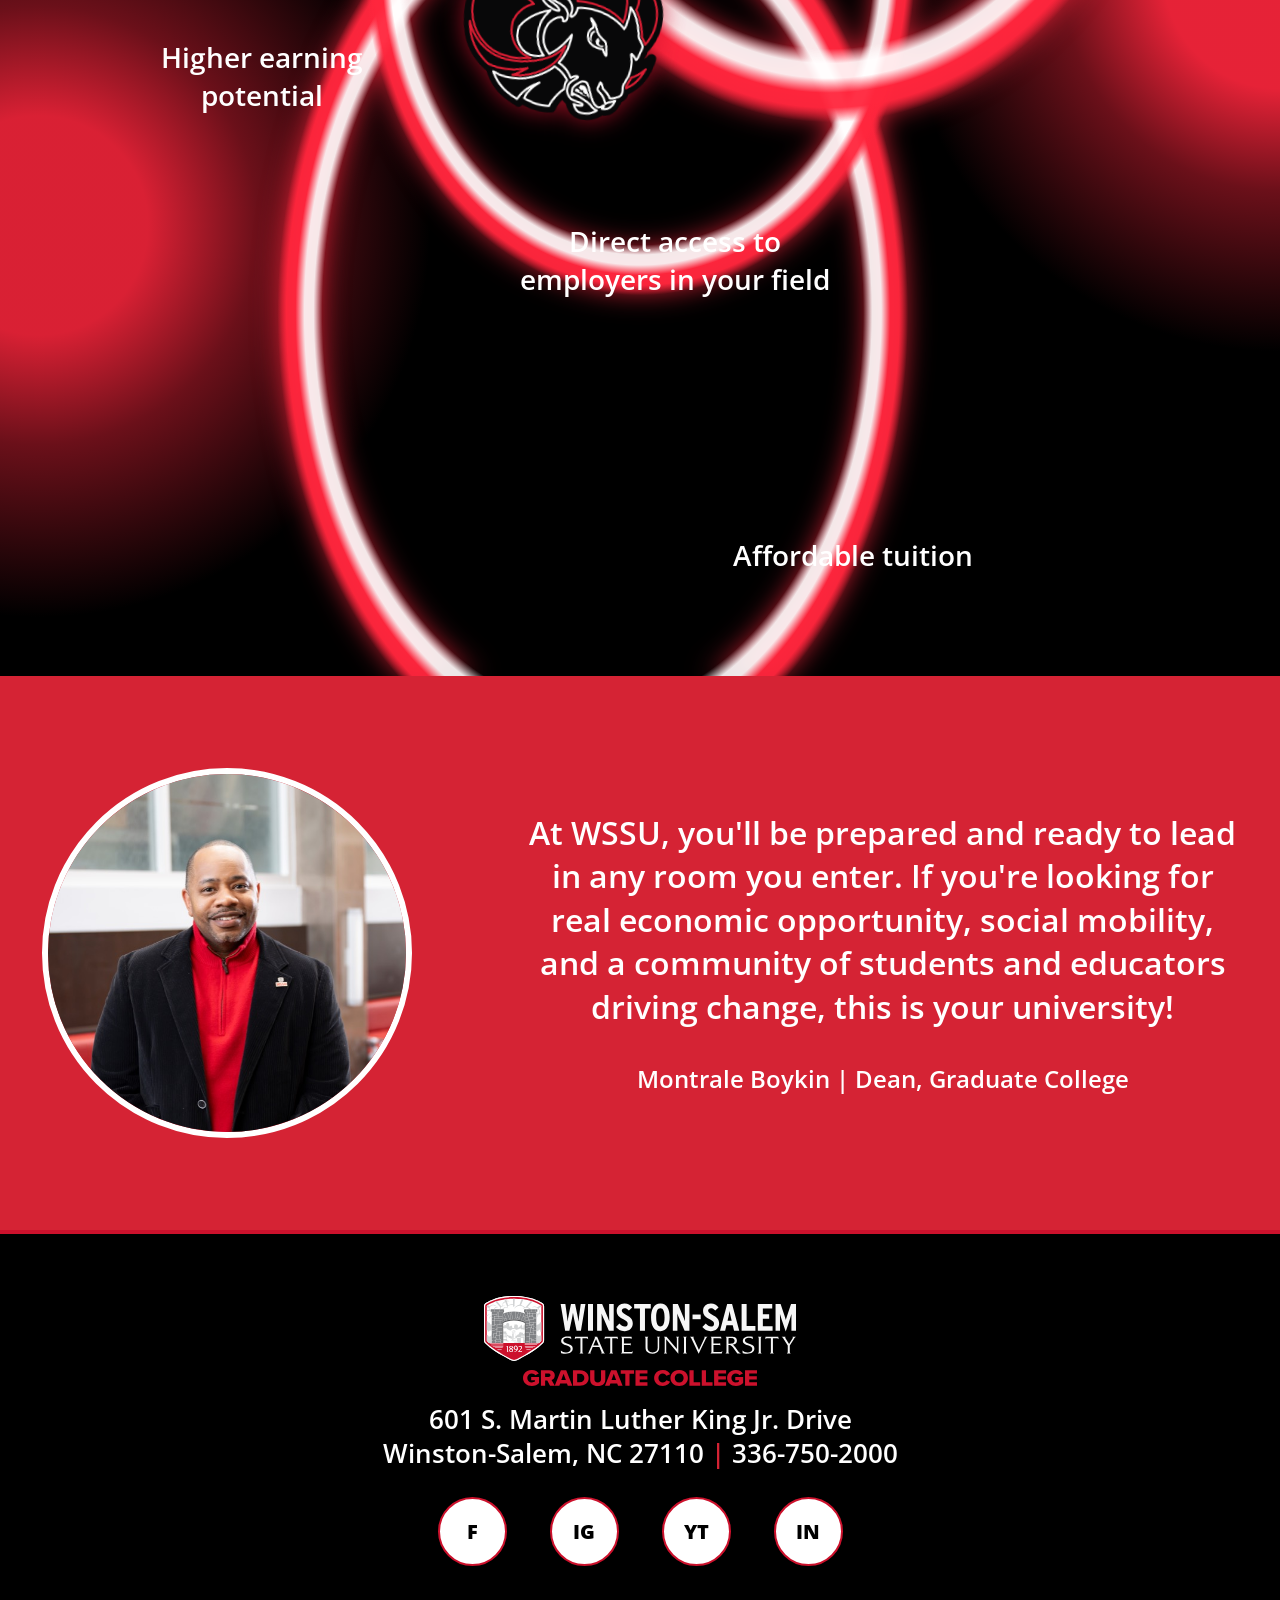
==== commit 06a0cc94: "Fixed the second section alignment issues as well as form image issues" ====
--- a/index.html
+++ b/index.html
@@ -19,8 +19,7 @@
   <body>
     <header class="site-header">
       <a class="brand" href="index.html" aria-label="Winston-Salem State University Graduate College home">
-        <img src="assets/logo-main.svg" alt="Winston-Salem State University" class="brand-mark" />
-        <img src="assets/logo-sub.svg" alt="Graduate College" class="brand-submark" />
+        <img src="assets/logo.png" class="main-logo" />
       </a>
 
       <nav class="desktop-nav" aria-label="Primary navigation">
@@ -43,111 +42,101 @@
     </nav>
 
     <main>
-      <section class="landing-hero">
+      <section class="flex column landing-hero">
         <div class="hero-art" aria-hidden="true"></div>
         <h1 class="hero-title">Be the Ram in the Room</h1>
       </section>
 
-      <section class="program-finder" id="programs">
-        <div class="section-inner">
-          <h2>Find the program<br />that prepares you to lead</h2>
+      <section class="flex column program-finder" id="programs">
+        <h2>Find the program<br />that prepares you to lead</h2>
 
-          <div class="program-type-grid" aria-label="Program types">
-            <a class="program-type program-type-master" href="program.html">
-              <span>Masters Degrees</span>
-              <p>Build specialized skills that fit your goals</p>
-            </a>
-            <a class="program-type program-type-certificate" href="program.html">
-              <span>Certificates</span>
-              <p>Advance your expertise to lead in your field</p>
-            </a>
-            <a class="program-type program-type-doctoral" href="program.html">
-              <span>Doctoral Degrees</span>
-              <p>Earn the highest credential in your profession</p>
-            </a>
-          </div>
+        <div class="program-type-grid" aria-label="Program types">
+          <a class="program-type program-type-master" href="program.html">
+            <span>Masters Degrees</span>
+            <p>Build specialized skills that fit your goals</p>
+          </a>
+          <a class="program-type program-type-certificate" href="program.html">
+            <span>Certificates</span>
+            <p>Advance your expertise to lead in your field</p>
+          </a>
+          <a class="program-type program-type-doctoral" href="program.html">
+            <span>Doctoral Degrees</span>
+            <p>Earn the highest credential in your profession</p>
+          </a>
         </div>
       </section>
 
-      <section class="inquiry-section inquiry-section-landing" id="contact">
+      <section class="flex inquiry-section inquiry-section-landing" id="contact">
         <div class="campus-collage" aria-hidden="true">
           <img class="campus-left" src="assets/landing-campus-left.jpg" alt="" />
           <img class="campus-right" src="assets/landing-campus-right.jpg" alt="" />
         </div>
 
-        <div class="section-inner inquiry-grid">
-          <div class="photo-card photo-card-red">
-            <img src="assets/landing-form-photo.jpg" alt="Graduate student meeting with an advisor" />
-          </div>
+        <div class="photo-card photo-card-red">
+          <img src="assets/landing-form-photo.jpg" alt="Graduate student meeting with an advisor" />
+        </div>
 
-          <div class="inquiry-copy">
-            <h2>Ready to step into the room?</h2>
-            <p>Tell us a little about yourself and our graduate team can help you plan your next move today.</p>
+        <div class="inquiry-copy flex column">
+          <h2>Ready to step into the room?</h2>
+          <p>Tell us a little about yourself and our graduate team can help you plan your next move today.</p>
 
-            <form class="lead-form" data-success-message="Thanks. Our graduate team will be in touch soon.">
-              <label>
-                <span>Name <b>*</b></span>
-                <input name="name" autocomplete="name" required />
-              </label>
-              <label>
-                <span>Email <b>*</b></span>
-                <input name="email" type="email" autocomplete="email" required />
-              </label>
-              <label>
-                <span>Program of Interest <b>*</b></span>
-                <select name="program" required>
-                  <option>Undecided</option>
-                  <option>Master of Science in Computer Science and Technology</option>
-                  <option>Masters Degrees</option>
-                  <option>Certificates</option>
-                  <option>Doctoral Degrees</option>
-                </select>
-              </label>
-              <button class="outline-button" type="submit">Submit</button>
-              <p class="form-status" role="status" aria-live="polite"></p>
-            </form>
-          </div>
+          <form class="lead-form" data-success-message="Thanks. Our graduate team will be in touch soon.">
+            <label>
+              <span>Name <b>*</b></span>
+              <input name="name" autocomplete="name" required />
+            </label>
+            <label>
+              <span>Email <b>*</b></span>
+              <input name="email" type="email" autocomplete="email" required />
+            </label>
+            <label>
+              <span>Program of Interest <b>*</b></span>
+              <select name="program" required>
+                <option>Undecided</option>
+                <option>Master of Science in Computer Science and Technology</option>
+                <option>Masters Degrees</option>
+                <option>Certificates</option>
+                <option>Doctoral Degrees</option>
+              </select>
+            </label>
+            <button class="outline-button" type="submit">Submit</button>
+            <p class="form-status" role="status" aria-live="polite"></p>
+          </form>
         </div>
       </section>
 
-      <section class="aid-band" id="financial-aid">
-        <div class="section-inner">
-          <h2>Affordable. Attainable. Achievable.</h2>
-          <p>Through scholarships, grants, and financial aid, we make pursuing your graduate degree a reality.</p>
-        </div>
+      <section class="flex column aid-band" id="financial-aid">
+        <h2>Affordable. Attainable. Achievable.</h2>
+        <p>Through scholarships, grants, and financial aid, we make pursuing your graduate degree a reality.</p>
       </section>
 
-      <section class="power-section">
-        <div class="section-inner power-inner">
-          <h2>The <span>Power</span> of a<br />WSSU Graduate Degree</h2>
+      <section class="flex column power-section">
+        <h2>The <span>Power</span> of a<br />WSSU Graduate Degree</h2>
 
-          <div class="neon-road" aria-hidden="true">
-            <span class="road-line"></span>
-            <img src="assets/neon-sign.png" alt="" />
-          </div>
+        <div class="neon-road" aria-hidden="true">
+          <span class="road-line"></span>
+          <img src="assets/neon-sign.png" alt="" />
+        </div>
 
-          <ul class="power-points">
-            <li class="point-career">Proven track record for career mobility</li>
-            <li class="point-earning">Higher earning potential</li>
-            <li class="point-employers">Direct access to employers in your field</li>
-            <li class="point-tuition">Affordable tuition</li>
-            <li class="point-support">Personalized support from faculty &amp; staff</li>
-          </ul>
-        </div>
+        <ul class="power-points">
+          <li class="point-career">Proven track record for career mobility</li>
+          <li class="point-earning">Higher earning potential</li>
+          <li class="point-employers">Direct access to employers in your field</li>
+          <li class="point-tuition">Affordable tuition</li>
+          <li class="point-support">Personalized support from faculty &amp; staff</li>
+        </ul>
       </section>
 
-      <section class="dean-quote">
-        <div class="section-inner quote-grid">
-          <img src="assets/dean-boykin.jpg" alt="Montrale Boykin, Dean, Graduate College" />
-          <blockquote>
-            <p>
-              At WSSU, you'll be prepared and ready to lead in any room you enter. If you're looking for real economic
-              opportunity, social mobility, and a community of students and educators driving change, this is your
-              university!
-            </p>
-            <cite>Montrale Boykin | Dean, Graduate College</cite>
-          </blockquote>
-        </div>
+      <section class="flex dean-quote">
+        <img src="assets/dean-boykin.jpg" alt="Montrale Boykin, Dean, Graduate College" />
+        <blockquote>
+          <p>
+            At WSSU, you'll be prepared and ready to lead in any room you enter. If you're looking for real economic
+            opportunity, social mobility, and a community of students and educators driving change, this is your
+            university!
+          </p>
+          <cite>Montrale Boykin | Dean, Graduate College</cite>
+        </blockquote>
       </section>
     </main>
 
--- a/styles.css
+++ b/styles.css
@@ -54,17 +54,24 @@
   display: flex;
   align-items: center;
   justify-content: space-between;
-  min-height: 242px;
-  padding: 64px clamp(28px, 8vw, 138px) 46px;
+  min-height: 190px;
   background: var(--black);
   border-bottom: 6px solid var(--red);
+  padding: 0px 50px;
+}
+
+.main-logo {
+  position: relative;
+  display: block;
+  
 }
 
 .brand {
-  display: grid;
+  display: flex;
+  flex-direction: column;
+  align-items: flex-start;
   gap: 14px;
-  width: clamp(220px, 28vw, 402px);
-  justify-items: start;
+  width: 250px;
 }
 
 .brand-mark {
@@ -129,8 +136,9 @@
   position: absolute;
   z-index: 19;
   top: 122px;
+  left: 0;
   right: 0;
-  width: min(100%, 393px);
+  width: 100%;
   padding: 42px 32px;
   background: var(--black);
   color: var(--white);
@@ -152,7 +160,9 @@
 
 .landing-hero {
   position: relative;
-  min-height: 662px;
+  align-items: stretch;
+  justify-content: center;
+  min-height: 42vw;
   overflow: hidden;
   background: var(--black);
   color: var(--white);
@@ -161,6 +171,8 @@
 .hero-art {
   position: absolute;
   inset: 0;
+  min-height: 42vw;
+  overflow: hidden;
   background:
     linear-gradient(180deg, rgba(0, 0, 0, 0.1) 18%, rgba(0, 0, 0, 0.82) 100%),
     url("assets/landing-hero.gif") center 42% / cover no-repeat;
@@ -178,13 +190,26 @@
 
 .program-finder {
   position: relative;
+  align-items: center;
+  justify-content: center;
   overflow: hidden;
-  padding: 76px 0 72px;
+  padding: 76px 24px 72px;
   background:
-    linear-gradient(180deg, rgba(213, 35, 52, 0) 0%, rgba(204, 17, 44, 0.92) 64%, #000 100%),
+    linear-gradient(180deg, #d71935 0%, #d71935 40%, rgba(204, 17, 44, 0.78) 55%, #000 82%, #000 100%),
     var(--black);
   color: var(--white);
   text-align: center;
+  border-bottom: var(--red) 2px solid;
+  border-top: solid var(--gold) 4px;
+}
+
+.career-paths .section-inner,
+.lead-room-section .section-inner,
+.affordability-section .section-inner,
+.serve-section .section-inner {
+  display: flex;
+  flex-direction: column;
+  align-items: center;
 }
 
 .program-finder h2 {
@@ -197,15 +222,20 @@
 }
 
 .program-type-grid {
-  display: grid;
-  grid-template-columns: repeat(3, 1fr);
+  display: flex;
+  align-items: flex-start;
+  justify-content: center;
+  flex-wrap: wrap;
   gap: clamp(34px, 5.8vw, 92px);
+  width: min(var(--max), 100%);
 }
 
 .program-type {
-  display: grid;
+  display: flex;
+  flex: 1 1 280px;
+  flex-direction: column;
+  align-items: center;
   gap: 16px;
-  justify-items: center;
   min-height: 148px;
 }
 
@@ -250,7 +280,6 @@
 .inquiry-section {
   position: relative;
   overflow: hidden;
-  padding: 108px 0 126px;
   background: var(--white);
 }
 
@@ -264,14 +293,22 @@
   background: var(--red);
 }
 
-.inquiry-section::after {
+.inquiry-section-landing {
+  align-items: center;
+  justify-content: center;
+  flex-wrap: wrap;
+  gap: clamp(58px, 8vw, 112px);
+  padding: 108px 24px 190px;
+}
+
+.inquiry-section-landing::after {
   content: "";
   position: absolute;
   left: 0;
   right: 0;
   bottom: 0;
-  height: 180px;
-  background: linear-gradient(180deg, rgba(213, 35, 52, 0) 0%, rgba(211, 30, 50, 0.24) 34%, #cc112c 100%);
+  height: 210px;
+  background: linear-gradient(180deg, rgba(213, 35, 52, 0) 0%, rgba(211, 30, 50, 0.25) 34%, #cc112c 100%);
   pointer-events: none;
 }
 
@@ -288,7 +325,7 @@
 
 .campus-left {
   left: max(-175px, -12vw);
-  top: 0;
+  top: 3px;
   width: clamp(260px, 42vw, 732px);
   opacity: 0.8;
 }
@@ -300,13 +337,18 @@
   opacity: 0.82;
 }
 
-.inquiry-grid {
+.inquiry-section-landing > .photo-card,
+.inquiry-section-landing > .inquiry-copy {
   position: relative;
   z-index: 2;
-  display: grid;
-  grid-template-columns: minmax(340px, 521px) minmax(390px, 561px);
-  gap: clamp(58px, 8vw, 112px);
-  align-items: center;
+}
+
+.inquiry-section-landing > .photo-card {
+  flex: 0 1 521px;
+}
+
+.inquiry-section-landing > .inquiry-copy {
+  flex: 0 1 561px;
 }
 
 .photo-card {
@@ -348,12 +390,14 @@
 }
 
 .lead-form {
-  display: grid;
+  display: flex;
+  flex-direction: column;
   gap: 16px;
 }
 
 .lead-form label {
-  display: grid;
+  display: flex;
+  flex-direction: column;
   gap: 4px;
   color: var(--muted);
   font-family: "IBM Plex Sans", sans-serif;
@@ -381,7 +425,7 @@
 }
 
 .outline-button {
-  justify-self: center;
+  align-self: center;
   display: inline-flex;
   align-items: center;
   justify-content: center;
@@ -420,7 +464,9 @@
 }
 
 .aid-band {
-  padding: 74px 0 82px;
+  align-items: center;
+  justify-content: center;
+  padding: 74px 24px 82px;
   background: var(--red);
   color: var(--white);
   text-align: center;
@@ -436,7 +482,7 @@
 
 .aid-band p {
   max-width: 790px;
-  margin: 0 auto;
+  margin: 0;
   font-size: clamp(18px, 2.2vw, 32px);
   font-weight: 600;
   line-height: 1.26;
@@ -444,18 +490,15 @@
 
 .power-section {
   position: relative;
+  align-items: center;
+  justify-content: flex-start;
   overflow: hidden;
-  padding: 138px 0 150px;
+  padding: 138px 24px 150px;
   background:
     radial-gradient(circle at 3% 68%, rgba(255, 38, 61, 0.85) 0 7%, rgba(255, 38, 61, 0.42) 14%, rgba(0, 0, 0, 0) 25%),
     radial-gradient(circle at 100% 50%, rgba(255, 38, 61, 0.9) 0 8%, rgba(255, 38, 61, 0.42) 15%, rgba(0, 0, 0, 0) 26%),
     var(--black);
   color: var(--white);
-}
-
-.power-inner {
-  position: relative;
-  min-height: 1140px;
 }
 
 .power-section h2 {
@@ -478,7 +521,11 @@
 
 .neon-road {
   position: absolute;
-  inset: 110px 7% 0 7%;
+  top: 110px;
+  bottom: 0;
+  left: 50%;
+  width: min(var(--max), calc(100% - 48px));
+  transform: translateX(-50%);
 }
 
 .road-line {
@@ -503,6 +550,7 @@
 .power-points {
   position: relative;
   z-index: 2;
+  width: min(var(--max), 100%);
   min-height: 1000px;
   margin: 0;
   padding: 0;
@@ -543,20 +591,17 @@
 }
 
 .dean-quote {
-  padding: 92px 0;
+  align-items: center;
+  justify-content: center;
+  gap: clamp(64px, 9vw, 130px);
+  padding: 92px 24px;
   background: var(--red-bright);
   color: var(--white);
 }
 
-.quote-grid {
-  display: grid;
-  grid-template-columns: 370px 1fr;
-  gap: clamp(64px, 9vw, 130px);
-  align-items: center;
-}
-
-.quote-grid img {
+.dean-quote img {
   aspect-ratio: 1;
+  flex: 0 0 auto;
   width: 370px;
   object-fit: cover;
   object-position: center 24%;
@@ -564,28 +609,30 @@
   border-radius: 50%;
 }
 
-.quote-grid blockquote {
+.dean-quote blockquote {
+  flex: 1 1 520px;
+  max-width: 710px;
   margin: 0;
   text-align: center;
 }
 
-.quote-grid p {
+.dean-quote p {
   margin: 0 auto 34px;
-  max-width: 710px;
   font-size: 32px;
   font-weight: 600;
   line-height: 1.36;
 }
 
-.quote-grid cite {
+.dean-quote cite {
   font-size: 24px;
   font-style: normal;
   font-weight: 600;
 }
 
 .site-footer {
-  display: grid;
-  justify-items: center;
+  display: flex;
+  flex-direction: column;
+  align-items: center;
   gap: 16px;
   padding: 62px 24px 36px;
   background: var(--black);
@@ -595,8 +642,9 @@
 }
 
 .footer-brand {
-  display: grid;
-  justify-items: center;
+  display: flex;
+  flex-direction: column;
+  align-items: center;
   gap: 9px;
   width: 312px;
 }
@@ -631,8 +679,9 @@
 }
 
 .social-links a {
-  display: inline-grid;
-  place-items: center;
+  display: inline-flex;
+  align-items: center;
+  justify-content: center;
   width: 69px;
   height: 69px;
   border: 2px solid var(--red);
@@ -646,11 +695,36 @@
 
 .program-hero {
   position: relative;
-  min-height: 702px;
+  min-height: clamp(500px, 49vw, 702px);
   overflow: hidden;
   background: var(--black);
   color: var(--white);
-}
+  display: flex;
+  flex-direction: row;
+  align-items: stretch;
+}
+
+.program-hero-image {
+  flex: 1 1 50%;
+  background: url("assets/program-hero.jpg") right / cover no-repeat;
+}
+
+.program-hero-content {
+  position: relative;
+  z-index: 1;
+  display: flex;
+  flex: 1 1 50%;
+  flex-direction: column;
+  min-height: inherit;
+  align-items: flex-start;
+  justify-content: center;
+  padding-left: 3%;
+  padding-right: 3%;
+}
+
+
+
+
 
 .program-hero::after {
   content: "";
@@ -662,39 +736,6 @@
   background: var(--gold);
 }
 
-.program-hero-image {
-  position: absolute;
-  inset: 0 45% 0 0;
-  background:
-    linear-gradient(90deg, rgba(0, 0, 0, 0.16), rgba(0, 0, 0, 0.58)),
-    url("assets/program-hero.jpg") center / cover no-repeat;
-}
-
-.program-hero-content {
-  position: relative;
-  z-index: 1;
-  display: grid;
-  align-content: center;
-  width: min(34%, 520px);
-  min-height: 702px;
-  margin-left: 60%;
-  padding: 48px 0;
-}
-
-.program-code {
-  display: inline-grid;
-  place-items: center;
-  width: 188px;
-  height: 188px;
-  margin: 0 0 28px;
-  border-radius: 50%;
-  background: rgba(255, 255, 255, 0.86);
-  color: var(--gold);
-  font-size: 43px;
-  font-weight: 800;
-  text-align: center;
-}
-
 .program-hero h1 {
   margin: 0 0 26px;
   color: var(--gold);
@@ -714,7 +755,18 @@
   text-transform: uppercase;
 }
 
+.flex {
+  display: flex;
+  flex-direction: row;
+}
+
+.flex.column {
+  flex-direction: column;
+}
+
 .program-intro {
+  align-items: center;
+  justify-content: center;
   padding: 60px 0 68px;
   background: var(--red);
   color: var(--white);
@@ -738,7 +790,24 @@
 }
 
 .inquiry-section-program {
-  padding-top: 126px;
+  align-items: center;
+  justify-content: center;
+  /* flex-wrap: wrap; */
+  gap: clamp(58px, 8vw, 112px);
+  /* padding-top: 126px; */
+  padding-inline: 24px;
+}
+
+.inquiry-section-program .image-container {
+  position: relative;
+  z-index: 2;
+  flex: 0 1 521px;
+}
+
+.inquiry-section-program .form-container {
+  position: relative;
+  z-index: 2;
+  flex: 0 1 561px;
 }
 
 .inquiry-section-program .campus-left {
@@ -748,8 +817,13 @@
 }
 
 .innovators-section {
+  align-items: center;
+  justify-content: center;
+  flex-wrap: wrap;
+  gap: clamp(60px, 8vw, 110px);
   overflow: hidden;
   padding: 132px 0 136px;
+  padding-inline: 24px;
   background:
     radial-gradient(circle at 58% 54%, rgba(255, 38, 61, 0.72) 0 12%, rgba(255, 38, 61, 0.24) 22%, rgba(0, 0, 0, 0) 34%),
     var(--black);
@@ -757,14 +831,21 @@
 }
 
 .innovators-grid {
-  display: grid;
-  grid-template-columns: minmax(350px, 1fr) minmax(420px, 580px);
+  display: flex;
+  align-items: center;
+  justify-content: center;
+  flex-wrap: wrap;
   gap: clamp(60px, 8vw, 110px);
-  align-items: center;
 }
 
 .innovators-copy {
-  text-align: center;
+  flex: 0 1 520px;
+  align-items: center;
+  text-align: center;
+}
+
+.innovators-section .photo-card {
+  flex: 0 1 580px;
 }
 
 .innovators-copy h2 {
@@ -779,7 +860,8 @@
 }
 
 .innovators-copy ul {
-  display: grid;
+  display: flex;
+  flex-direction: column;
   gap: 18px;
   margin: 0;
   padding: 0;
@@ -789,6 +871,7 @@
 }
 
 .career-paths {
+  justify-content: center;
   padding: 96px 0 112px;
   background: var(--white);
   text-align: center;
@@ -804,7 +887,8 @@
 }
 
 .career-paths ul {
-  display: grid;
+  display: flex;
+  flex-direction: column;
   gap: 19px;
   margin: 0;
   padding: 0;
@@ -823,6 +907,7 @@
 }
 
 .stats-band {
+  justify-content: center;
   padding: 62px 0 66px;
   background: var(--black);
   color: var(--white);
@@ -830,9 +915,15 @@
 }
 
 .stats-grid {
-  display: grid;
-  grid-template-columns: repeat(3, 1fr);
+  display: flex;
+  align-items: flex-start;
+  justify-content: center;
+  flex-wrap: wrap;
   gap: 58px;
+}
+
+.stats-grid > div {
+  flex: 1 1 260px;
 }
 
 .stats-grid strong {
@@ -855,6 +946,8 @@
 
 .lead-room-section {
   position: relative;
+  flex-direction: column;
+  align-items: center;
   overflow: hidden;
   padding: 120px 0 0;
   background: linear-gradient(180deg, var(--gold) 0%, var(--gold) 54%, rgba(215, 168, 14, 0.36) 74%, rgba(215, 168, 14, 0) 100%);
@@ -885,6 +978,9 @@
 }
 
 .affordability-section {
+  flex-direction: column;
+  align-items: center;
+  justify-content: center;
   padding: 106px 0 118px;
   background: var(--black);
   color: var(--white);
@@ -911,6 +1007,9 @@
 }
 
 .serve-section {
+  display: flex;
+  flex-direction: column;
+  align-items: center;
   padding: 104px 0 126px;
   background: var(--white);
   text-align: center;
@@ -936,7 +1035,30 @@
   line-height: 1.05;
 }
 
+
+.program-code {
+    width: 10vw;
+    height: 10vw;
+    border-radius: 50%;
+    background: rgba(255, 255, 255, 0.86);
+    color: var(--gold);
+    font-size: 2vw;
+    font-weight: 800;
+    text-align: center;
+    DISPLAY: INLINE-FLEX;
+    JUSTIFY-CONTENT: CENTER;
+    ALIGN-ITEMS: end;
+    padding-bottom: 1vw;
+    position: absolute;
+    top: -7vw;
+    left: -5vw;
+}
+
 @media (max-width: 980px) {
+  /* These only apply to screens 980px or less */
+  .form-images{
+    display: none;
+  }
   .site-header {
     min-height: 122px;
     padding: 26px 28px 24px;
@@ -967,14 +1089,14 @@
     width: min(100% - 32px, 680px);
   }
 
-  .program-type-grid,
-  .inquiry-grid,
+  .inquiry-section-landing,
   .innovators-grid,
-  .quote-grid {
-    grid-template-columns: 1fr;
-  }
-
-  .inquiry-grid,
+  .dean-quote {
+    flex-direction: column;
+    align-items: center;
+  }
+
+  .inquiry-section-landing,
   .innovators-grid {
     gap: 42px;
   }
@@ -984,12 +1106,11 @@
     margin-inline: auto;
   }
 
-  .quote-grid {
-    justify-items: center;
+  .dean-quote {
     text-align: center;
   }
 
-  .quote-grid img {
+  .dean-quote img {
     width: min(260px, 62vw);
   }
 
@@ -997,17 +1118,28 @@
     gap: 24px;
   }
 
-  .program-hero-image {
-    inset: 0 44% 0 0;
-  }
-
-  .program-hero-content {
-    width: 42%;
-    margin-left: 58%;
-  }
+
 }
 
 @media (max-width: 720px) {
+/* When the screen is 720px or less, the below apply */
+.program-code{
+    width: 13vw;
+    height: 13vw;
+    border-radius: 50%;
+    background: rgba(255, 255, 255, 0.86);
+    color: var(--gold);
+    font-size: 3vw;
+    font-weight: 800;
+    text-align: center;
+    DISPLAY: INLINE-FLEX;
+    JUSTIFY-CONTENT: CENTER;
+    ALIGN-ITEMS: end;
+    padding-bottom: 2vw;
+    position: absolute;
+    top: -9vw;
+    left: -7.5vw;
+}
   .section-inner {
     width: min(100% - 28px, 393px);
   }
@@ -1017,11 +1149,11 @@
   }
 
   .hero-art {
-    background-position: center;
-  }
-
+    min-height: 271px;
+  }
+  
   .program-finder {
-    padding: 32px 0 30px;
+    padding: 32px 14px 30px;
   }
 
   .program-finder h2 {
@@ -1063,6 +1195,14 @@
     padding: 58px 0 74px;
   }
 
+  .inquiry-section-landing {
+    padding: 58px 14px 100px;
+  }
+
+  .inquiry-section-landing::after {
+    height: 118px;
+  }
+
   .inquiry-section-landing .photo-card {
     display: none;
   }
@@ -1132,11 +1272,7 @@
   }
 
   .power-section {
-    padding: 45px 0 48px;
-  }
-
-  .power-inner {
-    min-height: 660px;
+    padding: 45px 14px 48px;
   }
 
   .power-section h2 {
@@ -1144,7 +1280,9 @@
   }
 
   .neon-road {
-    inset: 56px 0 0;
+    top: 56px;
+    bottom: 0;
+    width: calc(100% - 28px);
   }
 
   .neon-road img {
@@ -1154,6 +1292,7 @@
   }
 
   .power-points {
+    width: min(100%, 393px);
     min-height: 560px;
     font-size: 13px;
   }
@@ -1189,27 +1328,27 @@
   }
 
   .dean-quote {
-    padding: 16px 0 22px;
-  }
-
-  .quote-grid {
-    display: grid;
-    grid-template-columns: 130px 1fr;
+    flex-direction: row;
     gap: 14px;
     align-items: center;
-  }
-
-  .quote-grid img {
+    padding: 16px 14px 22px;
+  }
+
+  .dean-quote img {
     width: 127px;
     border-width: 2px;
   }
 
-  .quote-grid p {
+  .dean-quote blockquote {
+    flex: 1 1 0;
+  }
+
+  .dean-quote p {
     margin-bottom: 8px;
     font-size: 13px;
   }
 
-  .quote-grid cite {
+  .dean-quote cite {
     font-size: 10px;
   }
 
@@ -1251,23 +1390,16 @@
   }
 
   .program-hero-image {
-    inset: 0 47% 0 0;
-    background-position: 35% 18%;
+    flex-basis: 50%;
+    background-position: right;
   }
 
   .program-hero-content {
-    width: 40%;
+    flex-basis: 48%;
     min-height: 216px;
-    margin-left: 60%;
-    padding: 22px 0;
-  }
-
-  .program-code {
-    width: 66px;
-    height: 66px;
-    margin: -50px 0 14px -72px;
-    font-size: 15px;
-  }
+    padding: 22px 14px;
+  }
+
 
   .program-hero h1 {
     margin-bottom: 12px;
@@ -1347,8 +1479,12 @@
   }
 
   .stats-grid {
-    grid-template-columns: repeat(3, 1fr);
+    flex-wrap: nowrap;
     gap: 8px;
+  }
+
+  .stats-grid > div {
+    flex-basis: 0;
   }
 
   .stats-grid strong {
@@ -1413,3 +1549,8 @@
     font-size: 18px;
   }
 }
+
+
+@media (max-width: 350px) {
+
+}
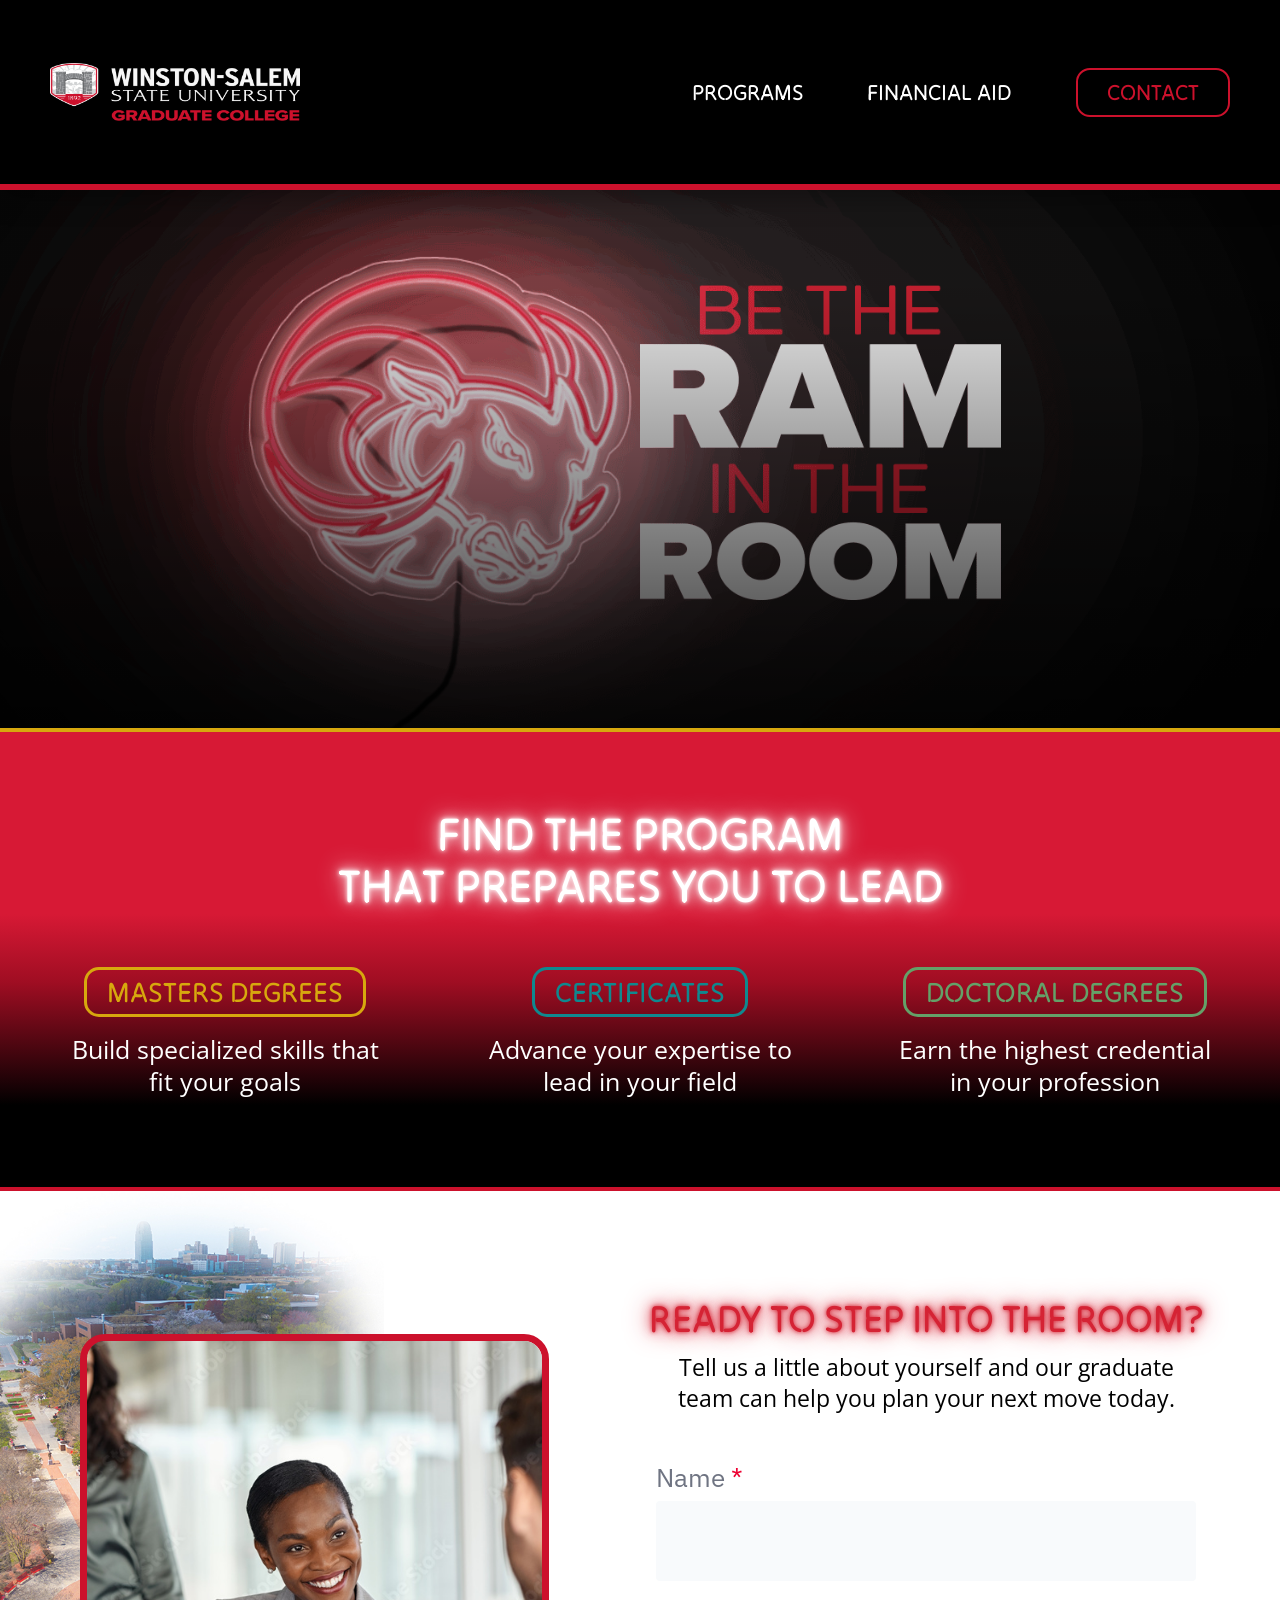
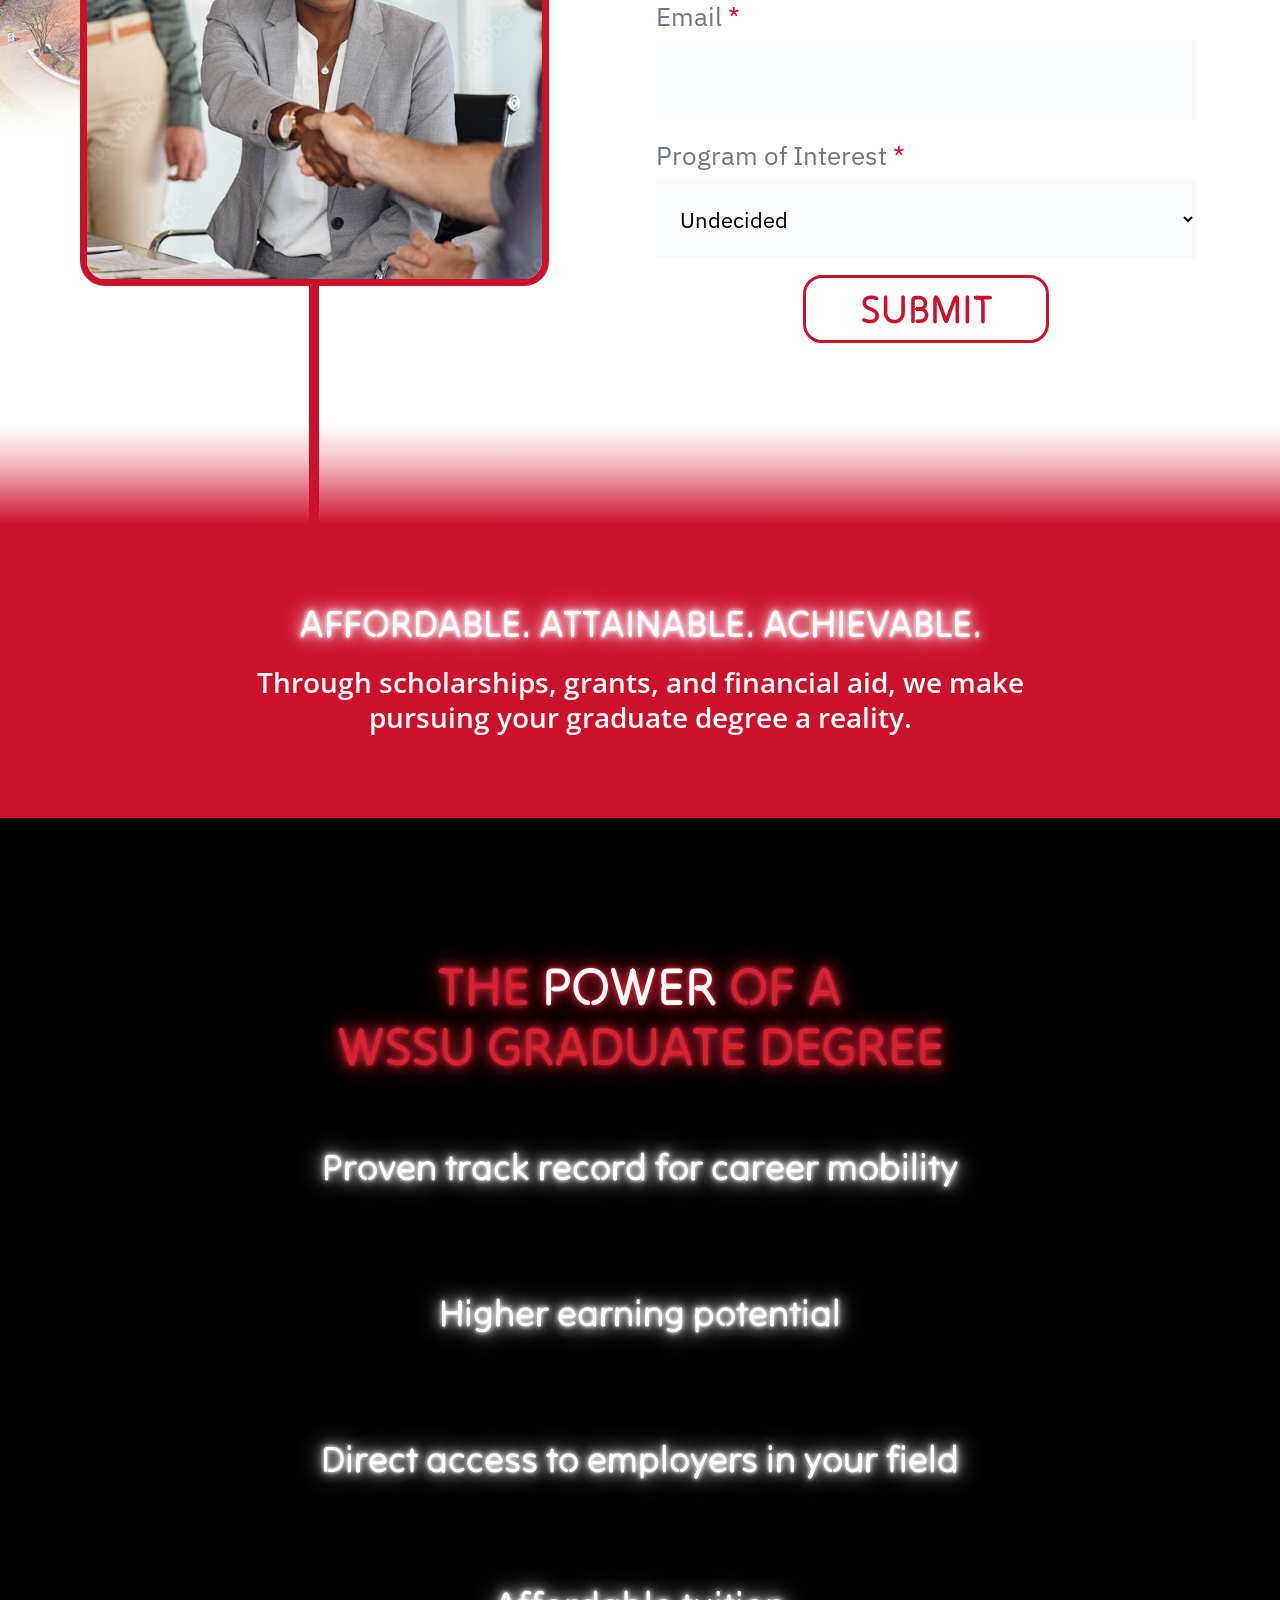
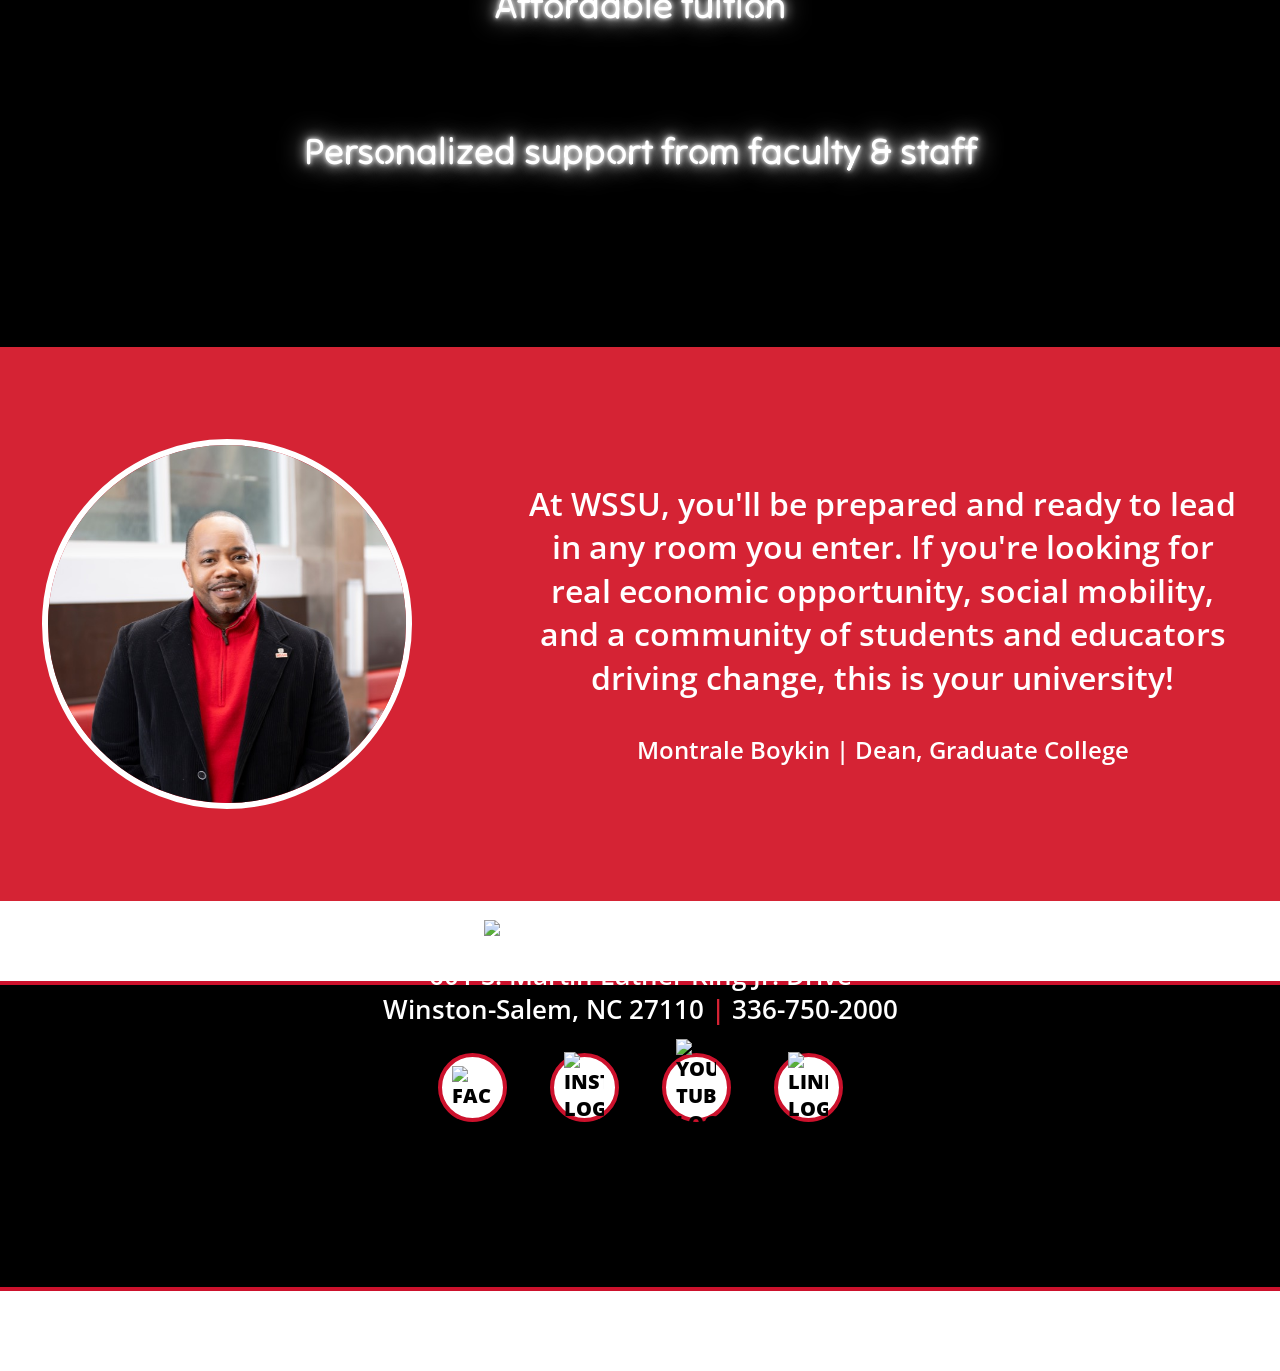
==== commit 9304d6f3: "Add Red Line" ====
--- a/index.html
+++ b/index.html
@@ -51,28 +51,35 @@
         <h2>Find the program<br />that prepares you to lead</h2>
 
         <div class="program-type-grid" aria-label="Program types">
-          <a class="program-type program-type-master" href="program.html">
-            <span>Masters Degrees</span>
+          <div class="program-type">
+            <a class="neon-button gold" href="program.html">
+              Masters Degrees
+            </a>
             <p>Build specialized skills that fit your goals</p>
-          </a>
-          <a class="program-type program-type-certificate" href="program.html">
-            <span>Certificates</span>
+          </div>
+          <div class="program-type">
+            <a class="neon-button blue" href="program.html">
+              Certificates
+            </a>
             <p>Advance your expertise to lead in your field</p>
-          </a>
-          <a class="program-type program-type-doctoral" href="program.html">
-            <span>Doctoral Degrees</span>
+          </div>
+          <div class="program-type">
+            <a class="neon-button green" href="program.html">
+              Doctoral Degrees
+            </a>
             <p>Earn the highest credential in your profession</p>
-          </a>
+          </div>
         </div>
       </section>
 
       <section class="flex inquiry-section inquiry-section-landing" id="contact">
         <div class="campus-collage" aria-hidden="true">
           <img class="campus-left" src="assets/landing-campus-left.jpg" alt="" />
-          <img class="campus-right" src="assets/landing-campus-right.jpg" alt="" />
+          <!-- <img class="campus-right" src="assets/landing-campus-right.jpg" alt="" /> -->
         </div>
 
         <div class="photo-card photo-card-red">
+          <div class="red-line" ></div>
           <img src="assets/landing-form-photo.jpg" alt="Graduate student meeting with an advisor" />
         </div>
 
@@ -110,21 +117,20 @@
         <p>Through scholarships, grants, and financial aid, we make pursuing your graduate degree a reality.</p>
       </section>
 
-      <section class="flex column power-section">
+      <section class="flex column power-section" id="power-section">
         <h2>The <span>Power</span> of a<br />WSSU Graduate Degree</h2>
 
-        <div class="neon-road" aria-hidden="true">
-          <span class="road-line"></span>
-          <img src="assets/neon-sign.png" alt="" />
+        <div class="power-points-wrap">
+          <img class="power-ram-head" src="assets/ram-head.png" alt="" aria-hidden="true" />
+
+          <ul class="power-points">
+            <li class="point-career">Proven track record for career mobility</li>
+            <li class="point-earning">Higher earning potential</li>
+            <li class="point-employers">Direct access to employers in your field</li>
+            <li class="point-tuition">Affordable tuition</li>
+            <li class="point-support">Personalized support from faculty &amp; staff</li>
+          </ul>
         </div>
-
-        <ul class="power-points">
-          <li class="point-career">Proven track record for career mobility</li>
-          <li class="point-earning">Higher earning potential</li>
-          <li class="point-employers">Direct access to employers in your field</li>
-          <li class="point-tuition">Affordable tuition</li>
-          <li class="point-support">Personalized support from faculty &amp; staff</li>
-        </ul>
       </section>
 
       <section class="flex dean-quote">
@@ -142,18 +148,17 @@
 
     <footer class="site-footer">
       <div class="footer-brand">
-        <img src="assets/logo-main.svg" alt="Winston-Salem State University" />
-        <img src="assets/logo-sub.svg" alt="Graduate College" />
+        <img src="assets/centered-logo.png" alt="Winston-Salem State University" />
       </div>
       <address>
         601 S. Martin Luther King Jr. Drive<br />
         Winston-Salem, NC 27110 <span>|</span> 336-750-2000
       </address>
       <div class="social-links" aria-label="Social links">
-        <a href="#" aria-label="Facebook">f</a>
-        <a href="#" aria-label="Instagram">ig</a>
-        <a href="#" aria-label="YouTube">yt</a>
-        <a href="#" aria-label="LinkedIn">in</a>
+        <a href="#" aria-label="Facebook"><img src="assets/facebook.png" alt="Facebook" /></a>
+        <a href="#" aria-label="Instagram"><img src="assets/instagram.png" alt="instagram Logo" /></a>
+        <a href="#" aria-label="YouTube"><img src="assets/youtube.png" alt="You Tube Logo" /></a>
+        <a href="#" aria-label="LinkedIn"><img src="assets/linkedin.png" alt="LinkedIn Logo" /></a>
       </div>
     </footer>
 
--- a/styles.css
+++ b/styles.css
@@ -9,6 +9,7 @@
   --field: #f8fafc;
   --muted: #6f7482;
   --max: 1180px;
+  --header-height: 190px;
 }
 
 * {
@@ -17,6 +18,7 @@
 
 html {
   scroll-behavior: smooth;
+  scroll-padding-top: var(--header-height);
 }
 
 body {
@@ -49,8 +51,9 @@
 }
 
 .site-header {
-  position: relative;
-  z-index: 20;
+  position: sticky;
+  top: 0;
+  z-index: 60;
   display: flex;
   align-items: center;
   justify-content: space-between;
@@ -58,6 +61,7 @@
   background: var(--black);
   border-bottom: 6px solid var(--red);
   padding: 0px 50px;
+  box-shadow: 0 8px 24px rgba(0, 0, 0, 0.34);
 }
 
 .main-logo {
@@ -97,12 +101,14 @@
 }
 
 .desktop-nav a {
-  transition: color 180ms ease, text-shadow 180ms ease;
-}
-
-.desktop-nav a:hover {
+  transition: color 180ms ease, text-shadow 180ms ease, box-shadow 180ms ease;
+}
+
+.desktop-nav a:not(.nav-contact):hover,
+.desktop-nav a:not(.nav-contact):focus-visible,
+.mobile-nav a:hover,
+.mobile-nav a:focus-visible {
   color: var(--red-bright);
-  text-shadow: 0 0 12px rgba(213, 35, 52, 0.8);
 }
 
 .nav-contact {
@@ -130,16 +136,31 @@
   margin: 6px 0;
   background: var(--white);
   border-radius: 999px;
+  box-shadow: 0 0 8px rgba(255, 255, 255, 0.75);
+  transition: opacity 180ms ease, transform 260ms ease, box-shadow 260ms ease;
+}
+
+.menu-toggle[aria-expanded="true"] span:nth-child(1) {
+  transform: translateY(9px) rotate(45deg);
+}
+
+.menu-toggle[aria-expanded="true"] span:nth-child(2) {
+  opacity: 0;
+}
+
+.menu-toggle[aria-expanded="true"] span:nth-child(3) {
+  transform: translateY(-9px) rotate(-45deg);
 }
 
 .mobile-nav {
-  position: absolute;
-  z-index: 19;
-  top: 122px;
+  position: fixed;
+  z-index: 55;
+  top: var(--header-height);
   left: 0;
   right: 0;
   width: 100%;
   padding: 42px 32px;
+  overflow: hidden;
   background: var(--black);
   color: var(--white);
   border-bottom: 3px solid var(--red);
@@ -147,11 +168,52 @@
   font-size: 22px;
   text-align: center;
   text-transform: uppercase;
+  box-shadow: 0 24px 36px rgba(0, 0, 0, 0.48), 0 0 24px rgba(204, 17, 44, 0.3);
+  clip-path: inset(0 0 100% 0);
+  opacity: 0;
+  pointer-events: none;
+  transform: translateY(-14px) scaleY(0.94);
+  transform-origin: top center;
+  transition:
+    clip-path 360ms cubic-bezier(0.16, 1, 0.3, 1),
+    opacity 240ms ease,
+    transform 360ms cubic-bezier(0.16, 1, 0.3, 1);
+}
+
+.mobile-nav[hidden] {
+  display: none;
+}
+
+.mobile-nav.is-open {
+  clip-path: inset(0 0 0 0);
+  opacity: 1;
+  pointer-events: auto;
+  transform: translateY(0) scaleY(1);
+}
+
+.mobile-nav.is-closing {
+  pointer-events: none;
 }
 
 .mobile-nav a {
   display: block;
   padding: 12px;
+  opacity: 0;
+  transform: translateY(-8px);
+  transition: opacity 220ms ease, transform 300ms ease;
+}
+
+.mobile-nav.is-open a {
+  opacity: 1;
+  transform: translateY(0);
+}
+
+.mobile-nav.is-open a:nth-child(2) {
+  transition-delay: 55ms;
+}
+
+.mobile-nav.is-open a:nth-child(3) {
+  transition-delay: 110ms;
 }
 
 .mobile-nav a + a {
@@ -226,7 +288,7 @@
   align-items: flex-start;
   justify-content: center;
   flex-wrap: wrap;
-  gap: clamp(34px, 5.8vw, 92px);
+  gap: 5vw;
   width: min(var(--max), 100%);
 }
 
@@ -239,12 +301,10 @@
   min-height: 148px;
 }
 
-.program-type span {
+.neon-button {
   display: inline-flex;
   align-items: center;
   justify-content: center;
-  min-width: 238px;
-  min-height: 54px;
   padding: 8px 20px;
   border: 3px solid currentColor;
   border-radius: 15px;
@@ -261,21 +321,29 @@
   line-height: 1.28;
 }
 
-.program-type-master {
+.gold {
   color: var(--gold);
 }
 
-.program-type-certificate {
+.blue {
   color: var(--teal);
 }
 
-.program-type-doctoral {
+.green {
   color: var(--green);
 }
 
 .program-type p {
   color: var(--white);
 }
+
+
+.neon-button:hover,
+.neon-button:focus-visible {
+  color: var(--white);
+  cursor: pointer;
+}
+
 
 .inquiry-section {
   position: relative;
@@ -296,9 +364,8 @@
 .inquiry-section-landing {
   align-items: center;
   justify-content: center;
-  flex-wrap: wrap;
-  gap: clamp(58px, 8vw, 112px);
-  padding: 108px 24px 190px;
+  gap: 4vw;
+  padding: 108px 24px 140px;
 }
 
 .inquiry-section-landing::after {
@@ -307,7 +374,7 @@
   left: 0;
   right: 0;
   bottom: 0;
-  height: 210px;
+  height: 100px;
   background: linear-gradient(180deg, rgba(213, 35, 52, 0) 0%, rgba(211, 30, 50, 0.25) 34%, #cc112c 100%);
   pointer-events: none;
 }
@@ -330,13 +397,6 @@
   opacity: 0.8;
 }
 
-.campus-right {
-  right: 0;
-  bottom: 12px;
-  width: clamp(360px, 62vw, 882px);
-  opacity: 0.82;
-}
-
 .inquiry-section-landing > .photo-card,
 .inquiry-section-landing > .inquiry-copy {
   position: relative;
@@ -348,28 +408,41 @@
 }
 
 .inquiry-section-landing > .inquiry-copy {
-  flex: 0 1 561px;
+  flex: 0 1 600px;
+}
+
+.photo-card img {
+  width: 90%;
+  height: 90%;
+  object-fit: cover;
 }
 
 .photo-card {
-  overflow: hidden;
-  background: var(--black);
-}
-
-.photo-card img {
-  width: 100%;
-  height: 100%;
-  object-fit: cover;
-}
-
-.photo-card-red {
   aspect-ratio: 521 / 613;
+  display: flex;
+  justify-content: center;
+}
+
+.photo-card-red img {
   border: 7px solid var(--red);
   border-radius: 25px;
+  z-index: 2;
+  position: relative;
+}
+
+.red-line {
+    width: 10px;
+    height: 100%;
+    background-color: var(--red);
+    position: absolute;
+    left: 50%;
+    transform: translateX(-5px);
+    bottom: -90%;
 }
 
 .inquiry-copy {
   text-align: center;
+  align-items: center;
 }
 
 .inquiry-copy h2 {
@@ -383,16 +456,18 @@
 }
 
 .inquiry-copy > p {
-  max-width: 560px;
+  max-width: 90%;
   margin: 0 auto 44px;
   font-size: clamp(16px, 1.8vw, 23px);
   line-height: 1.35;
+  width: 90%;
 }
 
 .lead-form {
   display: flex;
   flex-direction: column;
   gap: 16px;
+  width: 90%;
 }
 
 .lead-form label {
@@ -425,6 +500,7 @@
 }
 
 .outline-button {
+  appearance: none;
   align-self: center;
   display: inline-flex;
   align-items: center;
@@ -434,7 +510,7 @@
   padding: 9px 26px;
   border: 3px solid var(--red);
   border-radius: 19px;
-  background: var(--white);
+  background: transparent;
   color: var(--red);
   cursor: pointer;
   font-family: "Tilt Neon", sans-serif;
@@ -442,12 +518,12 @@
   line-height: 1;
   text-align: center;
   text-transform: uppercase;
-  transition: transform 180ms ease, box-shadow 180ms ease;
-}
-
-.outline-button:hover {
-  transform: translateY(-2px);
-  box-shadow: 0 0 18px rgba(204, 17, 44, 0.34);
+  transition: color 180ms ease, text-shadow 180ms ease, box-shadow 180ms ease;
+}
+
+.outline-button:hover,
+.outline-button:focus-visible {
+  background: transparent;
 }
 
 .outline-button-gold {
@@ -491,14 +567,13 @@
 .power-section {
   position: relative;
   align-items: center;
-  justify-content: flex-start;
+  justify-content: center;
   overflow: hidden;
   padding: 138px 24px 150px;
-  background:
-    radial-gradient(circle at 3% 68%, rgba(255, 38, 61, 0.85) 0 7%, rgba(255, 38, 61, 0.42) 14%, rgba(0, 0, 0, 0) 25%),
-    radial-gradient(circle at 100% 50%, rgba(255, 38, 61, 0.9) 0 8%, rgba(255, 38, 61, 0.42) 15%, rgba(0, 0, 0, 0) 26%),
-    var(--black);
+  background-color: var(--black);
   color: var(--white);
+  --power-ram-size: clamp(112px, 15.5vw, 198px);
+  --power-ram-y: 0px;
 }
 
 .power-section h2 {
@@ -547,47 +622,73 @@
   filter: drop-shadow(0 0 12px rgba(204, 17, 44, 0.75));
 }
 
-.power-points {
+.power-points-wrap {
   position: relative;
   z-index: 2;
-  width: min(var(--max), 100%);
-  min-height: 1000px;
-  margin: 0;
-  padding: 0;
-  list-style: none;
-  font-size: clamp(19px, 2.2vw, 32px);
+  width: min(1149px, 100%);
+}
+
+.power-ram-head {
+  position: absolute;
+  top: 0;
+  left: 0;
+  z-index: 3;
+  width: var(--power-ram-size);
+  aspect-ratio: 198 / 180;
+  opacity: 0;
+  transform: translate3d(0, var(--power-ram-y), 0) scale(0.94);
+  filter: drop-shadow(0 0 12px rgba(213, 35, 52, 0.9));
+  pointer-events: none;
+  transition:
+    opacity 260ms ease,
+    transform 620ms cubic-bezier(0.16, 1, 0.3, 1),
+    filter 300ms ease;
+}
+
+.power-section.power-sequence-started .power-ram-head {
+  opacity: 1;
+  transform: translate3d(0, var(--power-ram-y), 0) scale(.75);
+}
+
+.power-points {
+    position: relative;
+    z-index: 2;
+    display: flex;
+    flex-direction: column;
+    gap: 54px;
+    list-style-type: none;
+    margin: 0;
+    padding: 0;
+    font-size: clamp(28px, 3.15vw, 37px);
+    font-weight: 600;
+    text-align: center;
+    padding-top: 45px;
+}
+
+.power-points li {
+  position: relative;
+  display: flex;
+  align-items: center;
+  justify-content: center;
+  min-height: 92px;
+  padding-inline: clamp(100px, 18vw, 215px);
+  font-family: 'Tilt Neon';
   font-weight: 600;
-  text-align: center;
-}
-
-.power-points li {
-  position: absolute;
-  width: min(330px, 30vw);
-}
-
-.point-career {
-  top: 235px;
-  right: 15%;
-}
-
-.point-earning {
-  top: 512px;
-  left: 4%;
-}
-
-.point-employers {
-  top: 696px;
-  left: 39%;
-}
-
-.point-tuition {
-  top: 1010px;
-  right: 18%;
-}
-
-.point-support {
-  top: 1174px;
-  left: 14%;
+  line-height: 1.18;
+  opacity: 1;
+  filter: none;
+  text-shadow: none;
+  transition: opacity 220ms ease, filter 220ms ease, text-shadow 220ms ease, font-weight 220ms ease;
+}
+
+.power-points li.is-active {
+  font-weight: 800;
+  filter: brightness(1);
+  text-shadow:
+    0 0 6px currentColor,
+    0 0 16px currentColor,
+    0 0 30px currentColor;
+  animation: neon-flicker 1.25s linear 1 both;
 }
 
 .dean-quote {
@@ -630,15 +731,17 @@
 }
 
 .site-footer {
-  display: flex;
-  flex-direction: column;
-  align-items: center;
-  gap: 16px;
-  padding: 62px 24px 36px;
-  background: var(--black);
-  color: var(--white);
-  text-align: center;
-  border-top: 4px solid var(--red);
+    display: flex;
+    flex-direction: column;
+    align-items: center;
+    gap: 16px;
+    margin: 80px 0px;
+    background: var(--black);
+    color: var(--white);
+    text-align: center;
+    border-bottom: 4px solid var(--red);
+    border-top: 4px solid var(--red);
+    height: 310px;
 }
 
 .footer-brand {
@@ -647,18 +750,13 @@
   align-items: center;
   gap: 9px;
   width: 312px;
+  position: relative;
+  margin-top: -65px;
 }
 
 .footer-brand img:first-child {
   width: 312px;
-  height: 65px;
-  object-fit: fill;
-}
-
-.footer-brand img:last-child {
-  width: 234px;
-  height: 16px;
-  object-fit: fill;
+  height: auto;
 }
 
 .site-footer address {
@@ -684,13 +782,24 @@
   justify-content: center;
   width: 69px;
   height: 69px;
-  border: 2px solid var(--red);
+  border: 4px solid var(--red);
   border-radius: 50%;
   background: var(--white);
   color: var(--black);
   font-size: 20px;
   font-weight: 800;
   text-transform: uppercase;
+  opacity:1;
+  transition: all ease-in .1s;
+}
+
+.social-links a img {
+  width: 66%;
+}
+
+.social-links a img:hover {
+  opacity: .5;
+  transition: all ease-in .1s;
 }
 
 .program-hero {
@@ -821,13 +930,14 @@
   justify-content: center;
   flex-wrap: wrap;
   gap: clamp(60px, 8vw, 110px);
-  overflow: hidden;
   padding: 132px 0 136px;
   padding-inline: 24px;
   background:
     radial-gradient(circle at 58% 54%, rgba(255, 38, 61, 0.72) 0 12%, rgba(255, 38, 61, 0.24) 22%, rgba(0, 0, 0, 0) 34%),
     var(--black);
   color: var(--white);
+  position: relative;
+  overflow: visible;
 }
 
 .innovators-grid {
@@ -1037,25 +1147,165 @@
 
 
 .program-code {
-    width: 10vw;
-    height: 10vw;
-    border-radius: 50%;
-    background: rgba(255, 255, 255, 0.86);
-    color: var(--gold);
-    font-size: 2vw;
-    font-weight: 800;
-    text-align: center;
-    DISPLAY: INLINE-FLEX;
+	    width: 10vw;
+	    height: 10vw;
+	    border-radius: 50%;
+	    background: rgba(255, 255, 255, 0.86);
+	    color: var(--gold);
+	    font-family: "Tilt Neon", sans-serif;
+	    font-size: 2vw;
+	    font-weight: 400;
+	    text-align: center;
+	    DISPLAY: INLINE-FLEX;
     JUSTIFY-CONTENT: CENTER;
     ALIGN-ITEMS: end;
     padding-bottom: 1vw;
     position: absolute;
     top: -7vw;
-    left: -5vw;
+	    left: -5vw;
+}
+
+.neon-on-scroll {
+  filter: brightness(0.82);
+  text-shadow: none;
+}
+
+.neon-on-scroll.neon-lit {
+  text-shadow:
+    0 0 4px currentColor,
+    0 0 12px currentColor,
+    0 0 26px currentColor;
+  animation: neon-flicker 1.65s linear 1 both;
+}
+
+.neon-button,
+.outline-button,
+.nav-contact {
+  text-shadow: none;
+  box-shadow: none;
+}
+
+.neon-button:hover,
+.neon-button:focus-visible,
+.outline-button:hover,
+.outline-button:focus-visible,
+.desktop-nav a:hover,
+.desktop-nav a:focus-visible,
+.mobile-nav a:hover,
+.mobile-nav a:focus-visible {
+  text-shadow:
+    0 0 4px currentColor,
+    0 0 12px currentColor,
+    0 0 26px currentColor;
+  animation: neon-control-flicker 1.15s linear 1 both;
+}
+
+.neon-button:hover,
+.neon-button:focus-visible,
+.outline-button:hover,
+.outline-button:focus-visible,
+.nav-contact:hover,
+.nav-contact:focus-visible {
+  box-shadow:
+    0 0 10px currentColor,
+    inset 0 0 8px currentColor;
+}
+
+@keyframes neon-control-flicker {
+  0%,
+  9%,
+  14%,
+  19%,
+  24%,
+  54% {
+    text-shadow:
+      0 0 1px currentColor,
+      0 0 4px currentColor;
+  }
+
+  10%,
+  13%,
+  20%,
+  23%,
+  25%,
+  53%,
+  55%,
+  57%,
+  100% {
+    text-shadow:
+      0 0 4px currentColor,
+      0 0 12px currentColor,
+      0 0 26px currentColor;
+  }
+}
+
+@keyframes neon-flicker {
+  0%,
+  9%,
+  14%,
+  19%,
+  24%,
+  54% {
+    opacity: 0.48;
+    filter: brightness(0.58);
+    text-shadow:
+      0 0 1px currentColor,
+      0 0 4px currentColor;
+  }
+
+  10%,
+  13%,
+  20%,
+  23%,
+  25%,
+  53%,
+  55%,
+  57%,
+  100% {
+    opacity: 1;
+    filter: brightness(1);
+    text-shadow:
+      0 0 4px currentColor,
+      0 0 12px currentColor,
+      0 0 26px currentColor;
+  }
+}
+
+@media (prefers-reduced-motion: reduce) {
+  .mobile-nav,
+  .menu-toggle span,
+  .mobile-nav a,
+  .desktop-nav a:hover,
+  .desktop-nav a:focus-visible,
+  .mobile-nav a:hover,
+  .mobile-nav a:focus-visible,
+  .neon-button:hover,
+  .neon-button:focus-visible,
+  .outline-button:hover,
+  .outline-button:focus-visible,
+  .power-ram-head,
+  .power-points li,
+  .power-points li.is-active,
+  .neon-on-scroll.neon-lit {
+    animation: none;
+    transition: none;
+  }
 }
 
 @media (max-width: 980px) {
   /* These only apply to screens 980px or less */
+  :root {
+    --header-height: 122px;
+  }
+
+  .innovators-section .photo-card {
+    bottom: -40vw;
+    position:absolute;
+    border-width: 3px;
+    border-radius: 19px;
+    aspect-ratio: 250 / 300;
+  }
+
   .form-images{
     display: none;
   }
@@ -1102,8 +1352,7 @@
   }
 
   .photo-card-red {
-    width: min(100%, 520px);
-    margin-inline: auto;
+    display: none;
   }
 
   .dean-quote {
@@ -1123,23 +1372,50 @@
 
 @media (max-width: 720px) {
 /* When the screen is 720px or less, the below apply */
-.program-code{
-    width: 13vw;
-    height: 13vw;
-    border-radius: 50%;
-    background: rgba(255, 255, 255, 0.86);
-    color: var(--gold);
-    font-size: 3vw;
-    font-weight: 800;
-    text-align: center;
-    DISPLAY: INLINE-FLEX;
-    JUSTIFY-CONTENT: CENTER;
-    ALIGN-ITEMS: end;
-    padding-bottom: 2vw;
-    position: absolute;
-    top: -9vw;
-    left: -7.5vw;
-}
+
+
+  .footer-brand {
+    display: flex;
+    flex-direction: column;
+    align-items: center;
+    gap: 9px;
+    width: 200px;
+    position: relative;
+    margin-top: -83px;
+  }
+
+  .footer-brand img:first-child {
+    width: 312px;
+    height: auto;
+  }
+
+  .program-code{
+      width: 13vw;
+      height: 13vw;
+      border-radius: 50%;
+      background: rgba(255, 255, 255, 0.86);
+      color: var(--gold);
+      font-size: 3vw;
+      font-weight: 800;
+      text-align: center;
+      DISPLAY: INLINE-FLEX;
+      JUSTIFY-CONTENT: CENTER;
+      ALIGN-ITEMS: end;
+      padding-bottom: 2vw;
+      position: absolute;
+      top: -9vw;
+      left: -7.5vw;
+  }
+
+  .power-points {
+    padding-top: 0px;
+  }
+
+  .neon-button {
+    font-size: 18px;
+    padding: 10px 20px;
+  }
+
   .section-inner {
     width: min(100% - 28px, 393px);
   }
@@ -1188,7 +1464,7 @@
 
   .program-type p {
     width: 100%;
-    font-size: 13px;
+    font-size: 18px;
   }
 
   .inquiry-section {
@@ -1196,11 +1472,11 @@
   }
 
   .inquiry-section-landing {
-    padding: 58px 14px 100px;
+    padding: 58px 13vw 100px;
   }
 
   .inquiry-section-landing::after {
-    height: 118px;
+    height: 50px;
   }
 
   .inquiry-section-landing .photo-card {
@@ -1260,7 +1536,7 @@
   }
 
   .aid-band {
-    padding: 27px 0 31px;
+    padding: 27px 31px;
   }
 
   .aid-band h2 {
@@ -1273,6 +1549,7 @@
 
   .power-section {
     padding: 45px 14px 48px;
+    --power-ram-size: clamp(64px, 18vw, 92px);
   }
 
   .power-section h2 {
@@ -1291,40 +1568,19 @@
     width: 70px;
   }
 
+  .power-points-wrap {
+    width: min(100%, 393px);
+    margin-top: 42px;
+  }
+
   .power-points {
-    width: min(100%, 393px);
-    min-height: 560px;
-    font-size: 13px;
+    gap: 22px;
+    font-size: clamp(19px, 5vw, 24px);
   }
 
   .power-points li {
-    width: 145px;
-  }
-
-  .point-career {
-    top: 128px;
-    right: 15%;
-  }
-
-  .point-earning {
-    top: 247px;
-    left: 66%;
-  }
-
-  .point-employers {
-    top: 326px;
-    left: 28%;
-  }
-
-  .point-tuition {
-    top: 442px;
-    left: 0;
-    right: auto;
-  }
-
-  .point-support {
-    top: 514px;
-    left: 28%;
+    min-height: 52px;
+    padding-inline: clamp(72px, 20vw, 96px);
   }
 
   .dean-quote {
@@ -1355,20 +1611,7 @@
   .site-footer {
     gap: 8px;
     padding: 42px 16px 18px;
-  }
-
-  .footer-brand {
-    width: 167px;
-  }
-
-  .footer-brand img:first-child {
-    width: 167px;
-    height: 35px;
-  }
-
-  .footer-brand img:last-child {
-    width: 125px;
-    height: 9px;
+    height: 200px;
   }
 
   .site-footer address {
@@ -1380,8 +1623,8 @@
   }
 
   .social-links a {
-    width: 37px;
-    height: 37px;
+    width: 52px;
+    height: 52px;
     font-size: 11px;
   }
 
@@ -1448,12 +1691,6 @@
     font-size: 15px;
   }
 
-  .innovators-section .photo-card {
-    width: 248px;
-    border-width: 3px;
-    border-radius: 19px;
-  }
-
   .career-paths {
     padding: 33px 0 45px;
   }
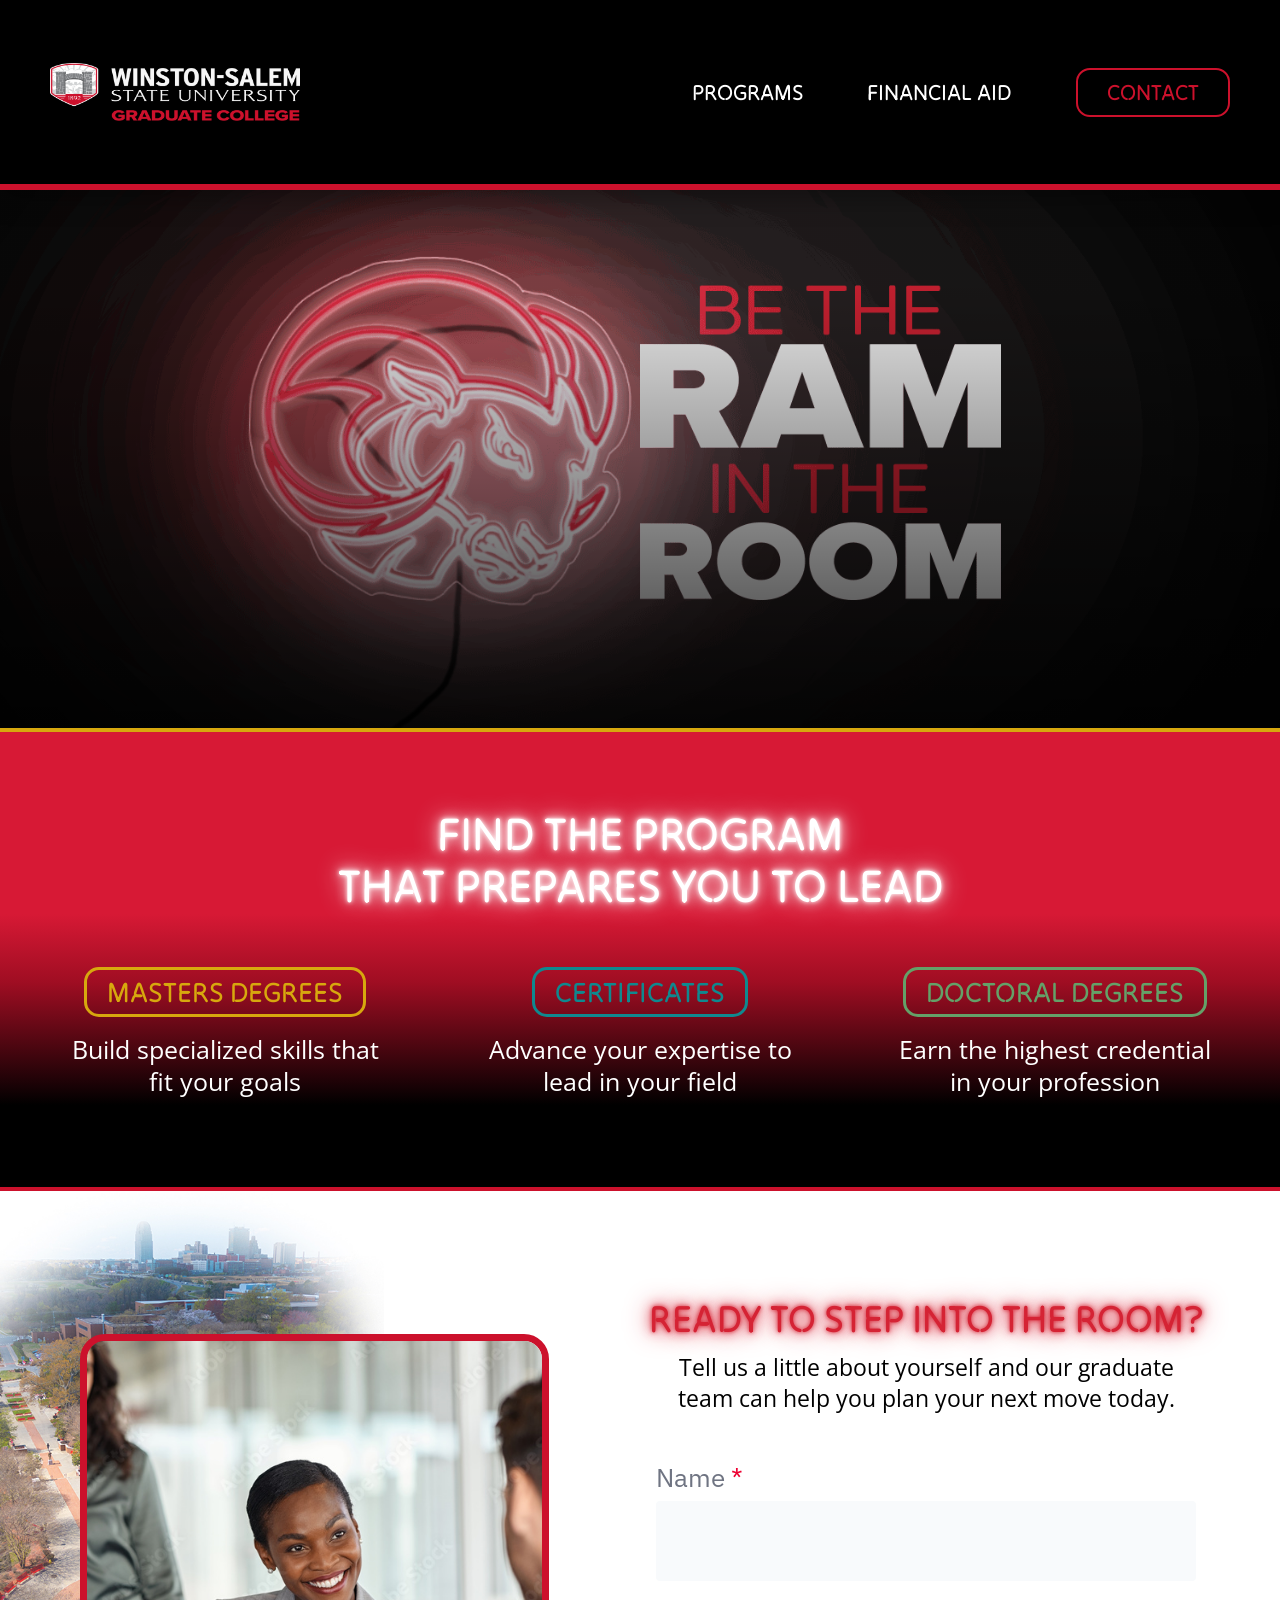
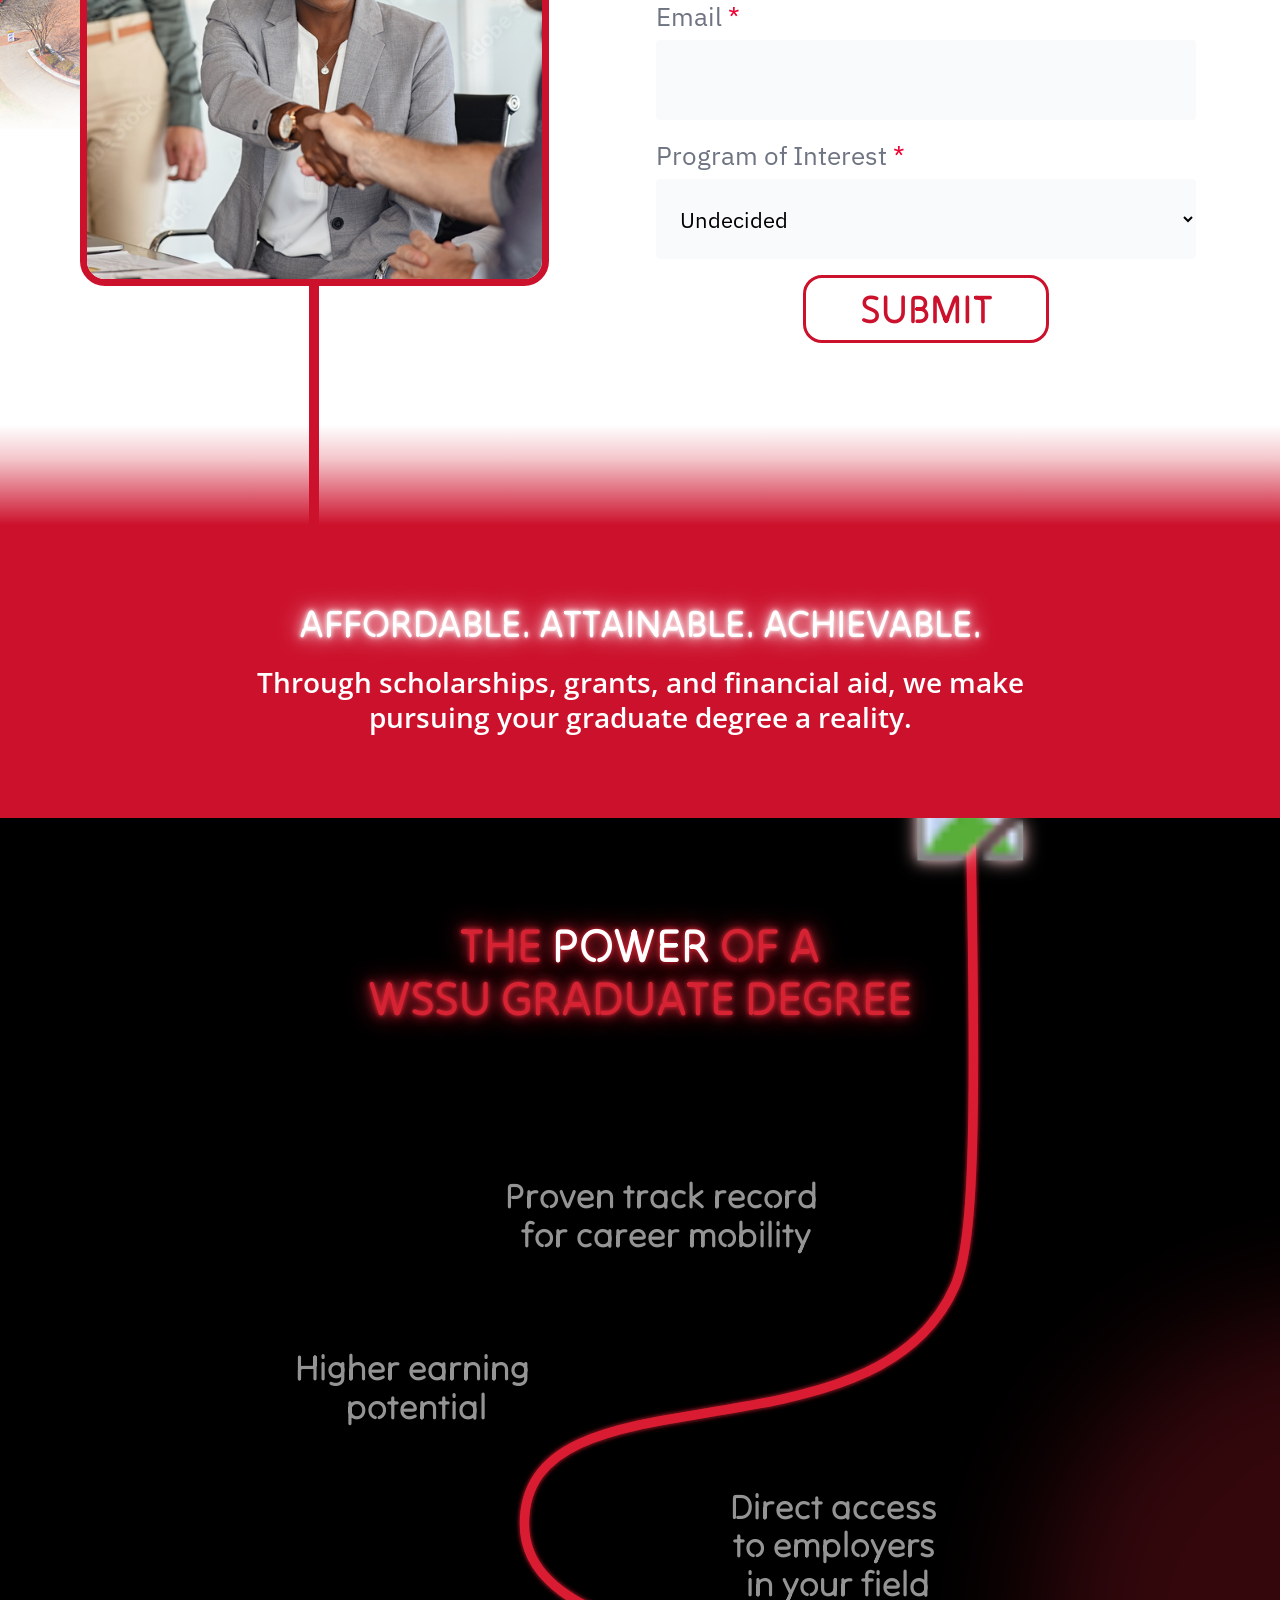
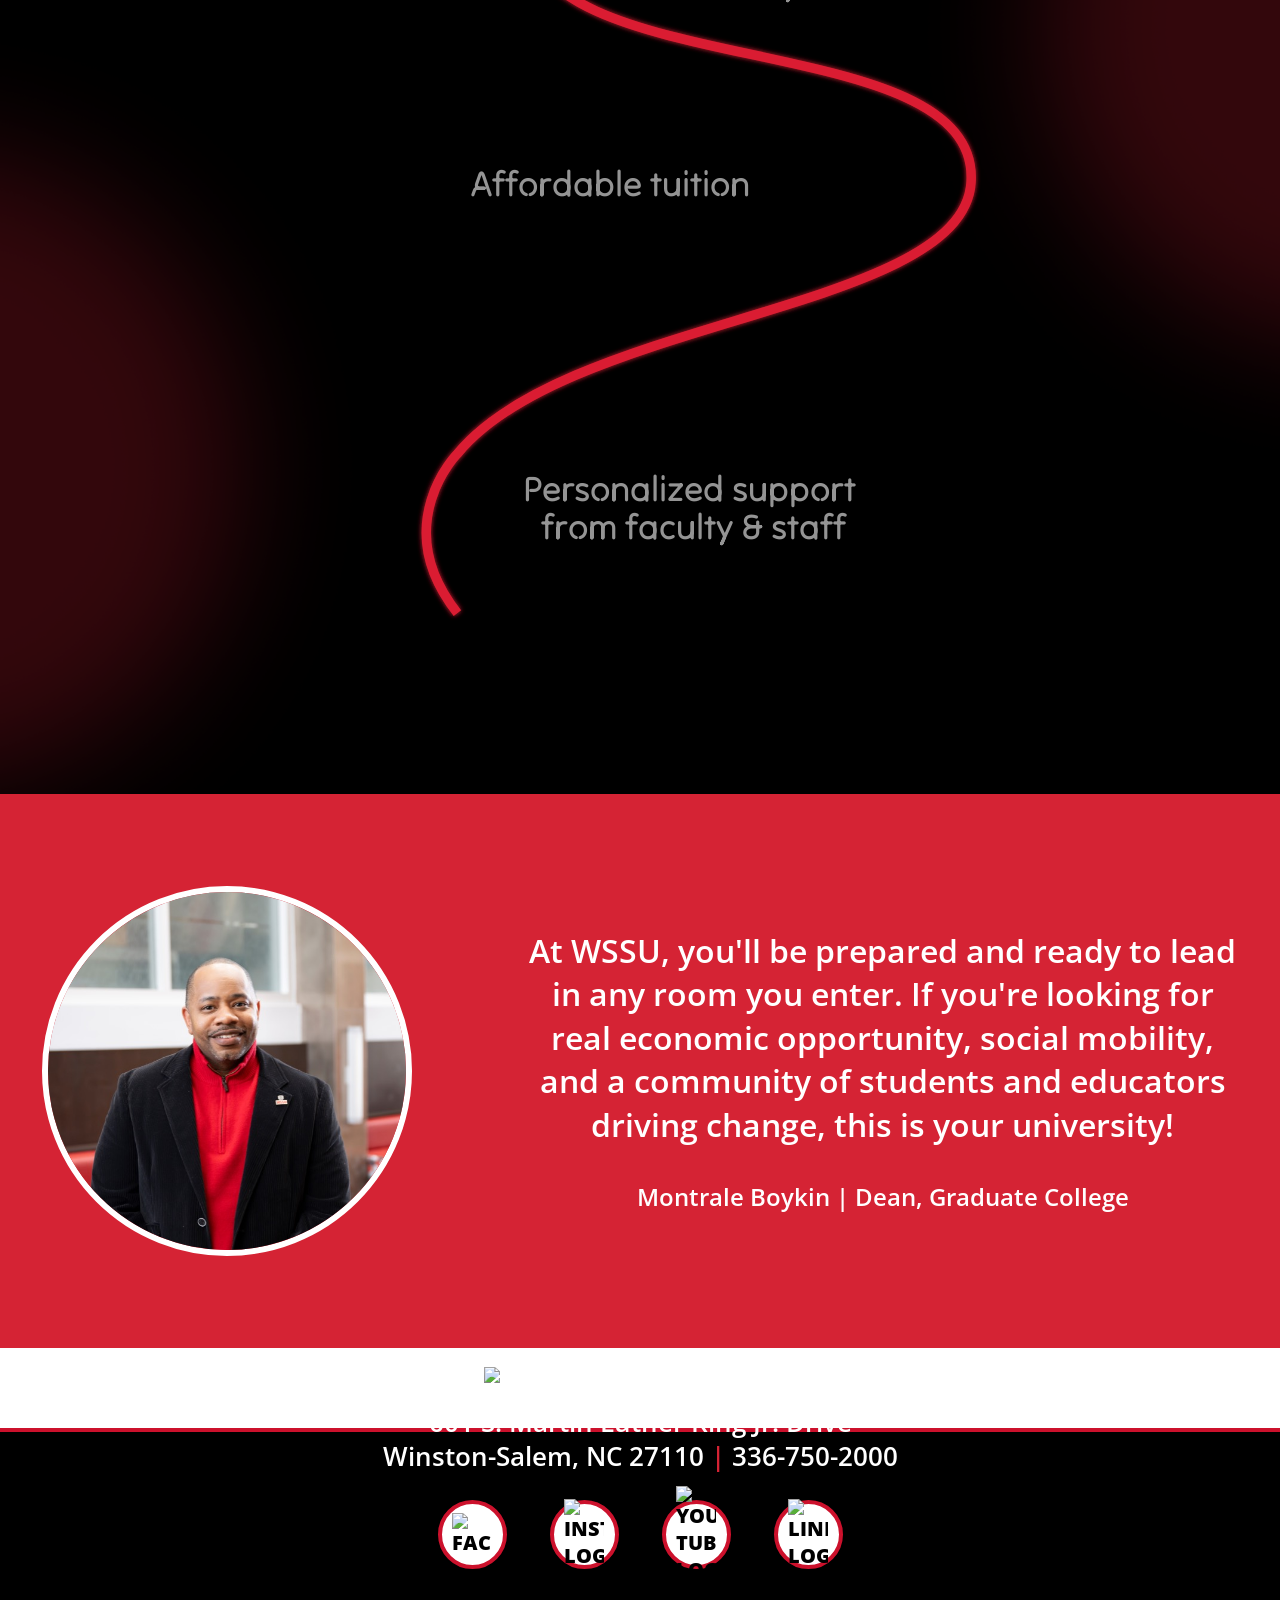
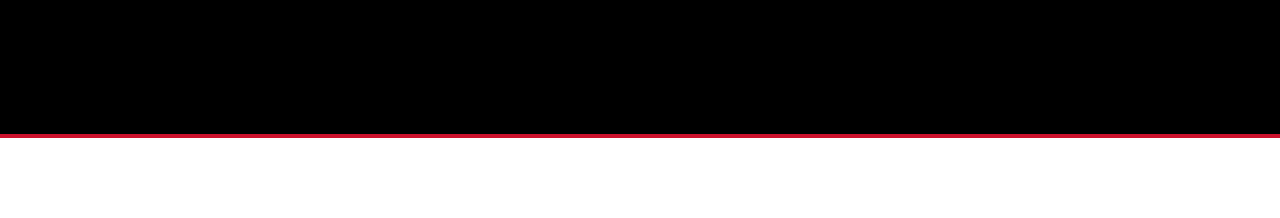
==== commit 365c77e9: "Animation Complete" ====
--- a/index.html
+++ b/index.html
@@ -117,21 +117,163 @@
         <p>Through scholarships, grants, and financial aid, we make pursuing your graduate degree a reality.</p>
       </section>
 
-      <section class="flex column power-section" id="power-section">
-        <h2>The <span>Power</span> of a<br />WSSU Graduate Degree</h2>
-
-        <div class="power-points-wrap">
-          <img class="power-ram-head" src="assets/ram-head.png" alt="" aria-hidden="true" />
-
-          <ul class="power-points">
-            <li class="point-career">Proven track record for career mobility</li>
-            <li class="point-earning">Higher earning potential</li>
-            <li class="point-employers">Direct access to employers in your field</li>
-            <li class="point-tuition">Affordable tuition</li>
-            <li class="point-support">Personalized support from faculty &amp; staff</li>
-          </ul>
-        </div>
-      </section>
+     
+        
+    <section class="flex column path-proof-section power-section" id="ram-path-proof" aria-label="Ram path animation proof">
+      
+      <h2 class="neon-on-scroll">The <span>Power</span> of a<br />WSSU Graduate Degree</h2>
+      
+      <svg
+        class="path-proof-svg"
+        viewBox="-120 -140 1263 2380"
+        role="img"
+        aria-label="Ram head moving down the red vector path"
+        xmlns="http://www.w3.org/2000/svg"
+      >
+        <defs>
+          <filter id="path-proof-glow" x="-20%" y="-10%" width="140%" height="120%">
+            <feGaussianBlur in="SourceGraphic" result="blur" stdDeviation="4.65" />
+            <feMerge>
+              <feMergeNode in="blur" />
+              <feMergeNode in="SourceGraphic" />
+            </feMerge>
+          </filter>
+        </defs>
+
+        <path
+          id="js-motion-path"
+          class="path-proof-line"
+          d="M992.615 -800C1007.8 17.9271 1016.26 326.748 971.523 430.072C827.811 762.038 194.708 563.048 194.708 858.925C194.708 1154.8 1016.9 1037.08 1000.65 1324.69C987.38 1559.71 276.999 1567.56 73.7895 1815.42C73.7895 1815.42 -52.1917 1942.53 73.7895 2103"
+          fill="none"
+          stroke="#da1f33"
+          stroke-miterlimit="10"
+          stroke-width="17"
+        />
+
+        <!-- The "data-progress" attribute, set to 0.09 is telling it to light this bullet when the ram reaches 9% of the path.”-->
+        <text class="path-proof-bullet" data-progress="0.20" x="720" y="290" text-anchor="middle">
+          <tspan x="450">Proven track record</tspan>
+          <tspan x="450" dy="70">for career mobility</tspan>
+        </text>
+        <text class="path-proof-bullet" data-progress="0.33" x="245" y="600" text-anchor="middle">
+          <tspan x="0">Higher earning</tspan>
+          <tspan x="0" dy="70">potential</tspan>
+        </text>
+        <text class="path-proof-bullet" data-progress="0.45" x="760" y="850" text-anchor="middle">
+          <tspan x="760">Direct access</tspan>
+          <tspan x="760" dy="70">to employers</tspan>
+          <tspan x="760" dy="70">in your field</tspan>
+        </text>
+        <text class="path-proof-bullet" data-progress="0.70" x="780" y="1350" text-anchor="middle">
+          <tspan x="350">Affordable tuition</tspan>
+        </text>
+        <text class="path-proof-bullet" data-progress="0.95" x="245" y="1900" text-anchor="middle">
+          <tspan x="500">Personalized support</tspan>
+          <tspan x="500" dy="70">from faculty &amp; staff</tspan>
+        </text>
+
+        <image
+          id="js-path-ram"
+          class="path-proof-ram"
+          href="assets/ram-head.png"
+          x="-120"
+          y="-109"
+          width="240"
+          height="218"
+        />c
+      </svg>
+      <img class="red-blur right" src="assets/red-blur.png" />
+      <img class="red-blur left" src="assets/red-blur.png" />
+    </section>
+
+    <script>
+      const motionPath = document.querySelector("#js-motion-path");
+      const ramHead = document.querySelector("#js-path-ram");
+      const pathBullets = Array.from(document.querySelectorAll(".path-proof-bullet"));
+      const duration = 8000;
+      let animationStart = null;
+      let animationStarted = false;
+      let startCheckFrame = null;
+
+      const updateBulletLights = (progress) => {
+        pathBullets.forEach((bullet) => {
+          const lightProgress = Number(bullet.dataset.progress);
+
+          bullet.classList.toggle("is-lit", progress >= lightProgress);
+        });
+      };
+
+      const placeRamOnPath = (progress) => {
+        const pathLength = motionPath.getTotalLength();
+        const point = motionPath.getPointAtLength(pathLength * progress);
+
+        ramHead.setAttribute("transform", `translate(${point.x} ${point.y})`);
+        updateBulletLights(progress);
+      };
+
+      const animateRam = (timestamp) => {
+        if (animationStart === null) {
+          animationStart = timestamp;
+        }
+
+        const progress = Math.min((timestamp - animationStart) / duration, 1);
+
+        placeRamOnPath(progress);
+
+        if (progress < 1) {
+          window.requestAnimationFrame(animateRam);
+        }
+      };
+
+      const startRamAnimation = () => {
+        if (animationStarted) {
+          return;
+        }
+
+        animationStarted = true;
+        animationStart = null;
+        window.requestAnimationFrame(animateRam);
+      };
+
+      const checkRamAnimationStart = () => {
+        if (animationStarted) {
+          return;
+        }
+
+        const section = document.querySelector(".path-proof-section");
+
+        if (!section) {
+          return;
+        }
+
+        const sectionRect = section.getBoundingClientRect();
+        const triggerPoint = window.innerHeight * 0.5;
+
+        if (sectionRect.top <= triggerPoint && sectionRect.bottom >= triggerPoint) {
+          startRamAnimation();
+        }
+      };
+
+      const scheduleRamAnimationStartCheck = () => {
+        if (startCheckFrame) {
+          return;
+        }
+
+        startCheckFrame = window.requestAnimationFrame(() => {
+          startCheckFrame = null;
+          checkRamAnimationStart();
+        });
+      };
+
+      if (motionPath && ramHead) {
+        placeRamOnPath(0);
+        window.addEventListener("scroll", scheduleRamAnimationStartCheck, { passive: true });
+        window.addEventListener("resize", scheduleRamAnimationStartCheck);
+        window.addEventListener("load", scheduleRamAnimationStartCheck);
+        window.addEventListener("pageshow", scheduleRamAnimationStartCheck);
+        window.requestAnimationFrame(checkRamAnimationStart);
+      }
+    </script>
 
       <section class="flex dean-quote">
         <img src="assets/dean-boykin.jpg" alt="Montrale Boykin, Dean, Graduate College" />
--- a/styles.css
+++ b/styles.css
@@ -27,6 +27,82 @@
   color: var(--black);
   font-family: "Open Sans", Arial, sans-serif;
   letter-spacing: 0;
+}
+
+body.animation-proof-page {
+  min-height: 100svh;
+  overflow-x: hidden;
+  background: var(--black);
+}
+
+.animation-proof-page .sizer {
+  height: 1500px;
+  background: var(--black);
+}
+
+.path-proof-section {
+  display: grid;
+  padding: 24px;
+  place-items: center;
+  background: var(--black);
+}
+
+.path-proof-svg {
+    display: block;
+    max-width: 700px;
+    width: 65vw;
+    overflow: visible;
+    position: relative;
+    right: -60px;
+    top: -55px;
+}
+
+.path-proof-line {
+  filter: url("#path-proof-glow");
+}
+
+.path-proof-bullet {
+  fill: var(--white);
+  opacity: 0.58;
+  font-family: "Tilt Neon", Arial, sans-serif;
+  font-size: 64px;
+  font-weight: 600;
+  letter-spacing: 0;
+  paint-order: stroke fill;
+  transition:
+    filter 220ms ease,
+    opacity 220ms ease;
+}
+
+.path-proof-bullet.is-lit {
+  opacity: 1;
+  filter:
+    drop-shadow(0 0 9px rgba(255, 255, 255, 0.9))
+    drop-shadow(0 0 18px var(--red));
+}
+
+.path-proof-ram {
+  filter:
+    drop-shadow(0 0 8px rgba(255, 255, 255, 0.34))
+    drop-shadow(0 0 16px rgba(255, 198, 204, 0.9));
+}
+
+.red-blur {
+  position: absolute;
+  width: 30vw;
+  opacity: .2;
+}
+
+.red-blur.left {
+  left: 0px;
+  rotate: 180deg;
+  top: 50%;
+}
+
+.red-blur.right {
+  right: 0px;
+  top: 22%;
+  width: 30vw;
 }
 
 img {
@@ -569,7 +645,7 @@
   align-items: center;
   justify-content: center;
   overflow: hidden;
-  padding: 138px 24px 150px;
+  padding: 100px 24px 50px;
   background-color: var(--black);
   color: var(--white);
   --power-ram-size: clamp(112px, 15.5vw, 198px);
@@ -582,7 +658,7 @@
   margin: 0;
   color: var(--red-bright);
   font-family: "Tilt Neon", sans-serif;
-  font-size: clamp(38px, 4.2vw, 61px);
+  font-size: clamp(38px, 4vw, 48px);
   font-weight: 400;
   line-height: 1.12;
   text-align: center;
@@ -1372,7 +1448,10 @@
 
 @media (max-width: 720px) {
 /* When the screen is 720px or less, the below apply */
-
+  
+  .inquiry-section-landing > .inquiry-copy {
+    flex: 0 1 fit-content;
+  }
 
   .footer-brand {
     display: flex;
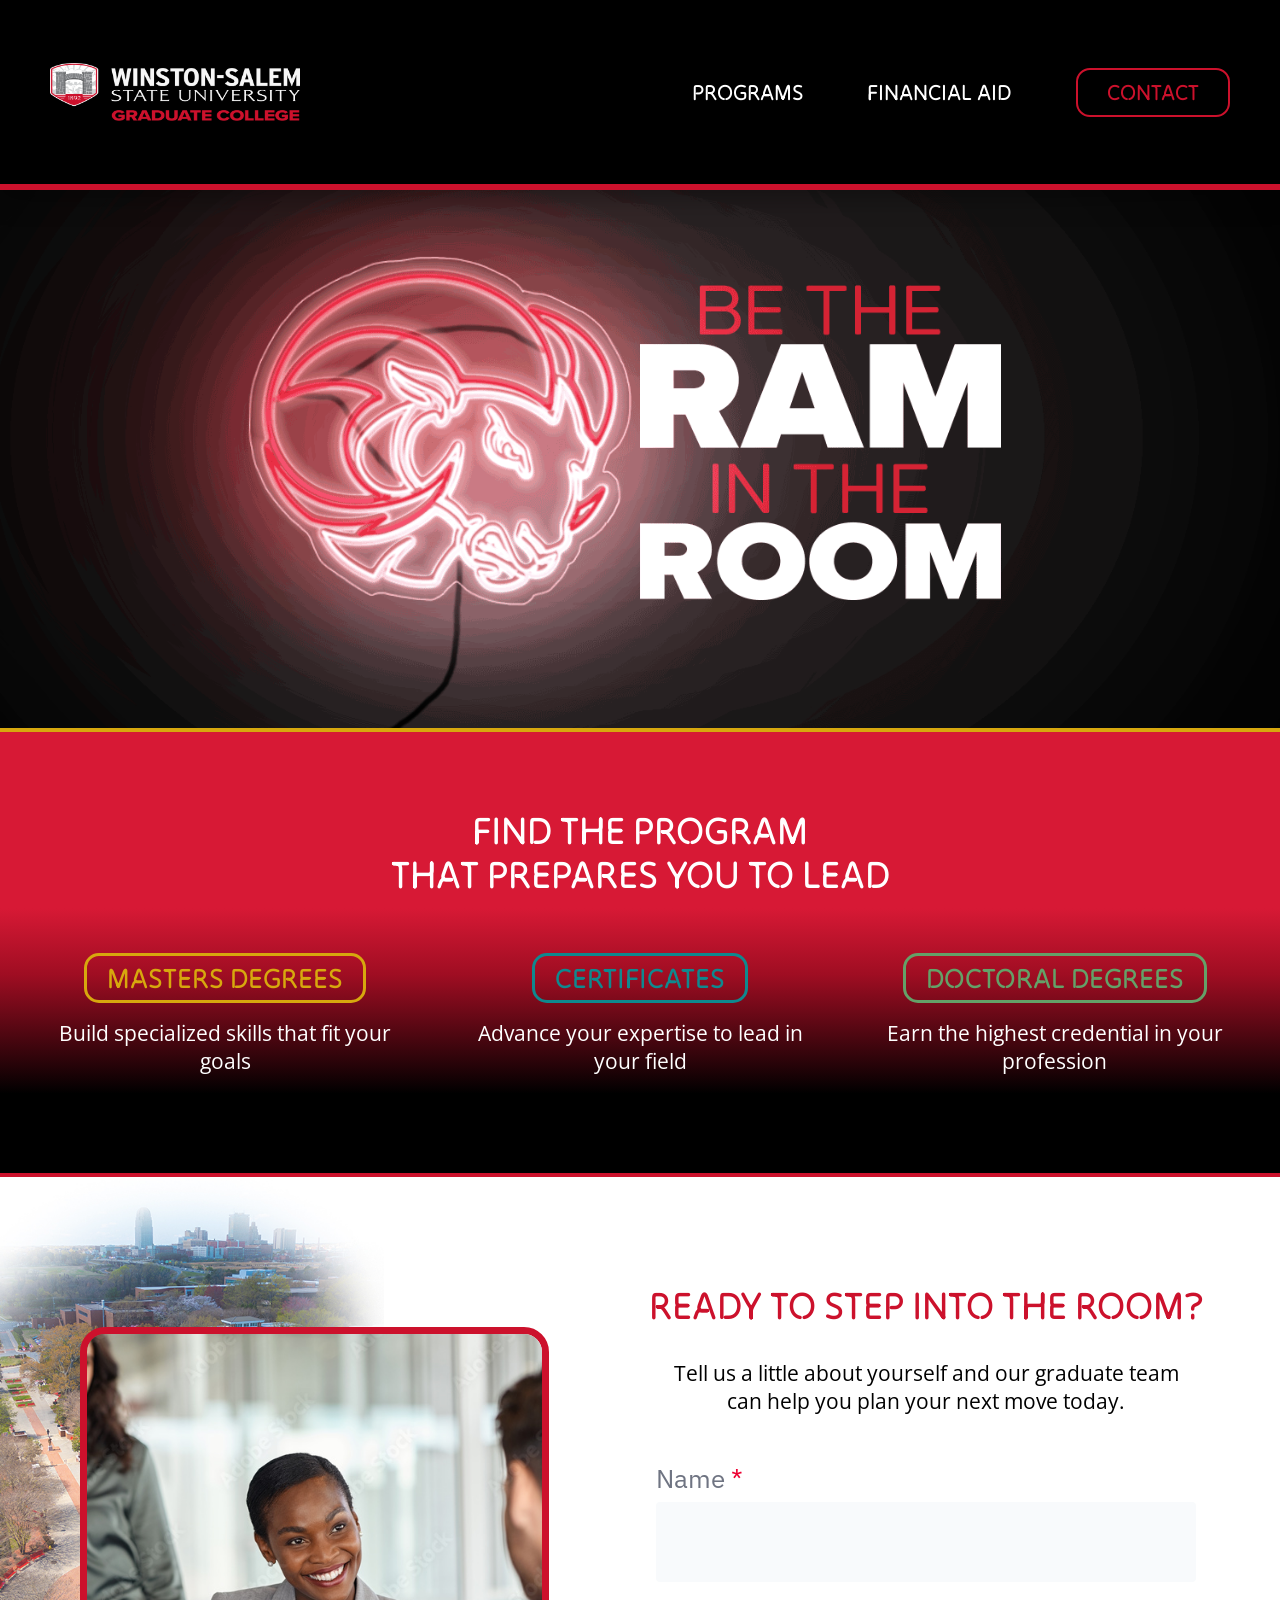
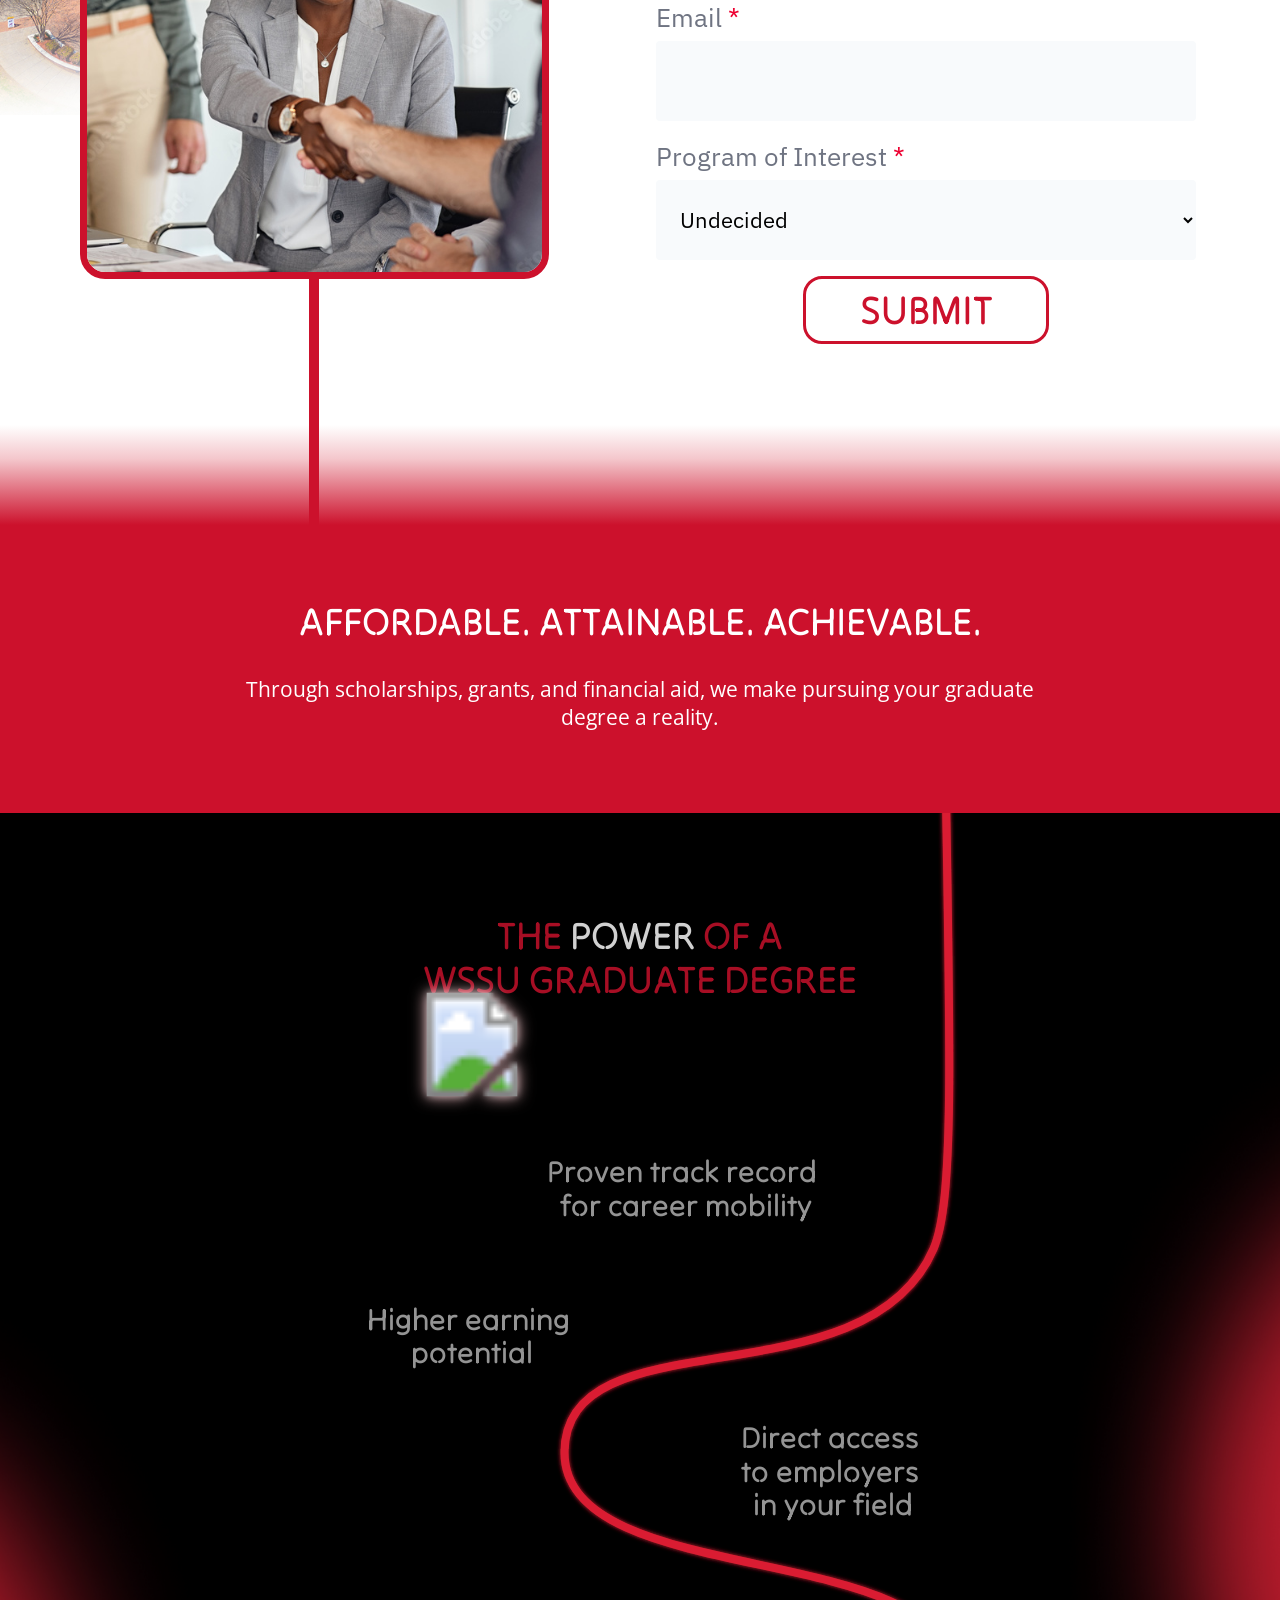
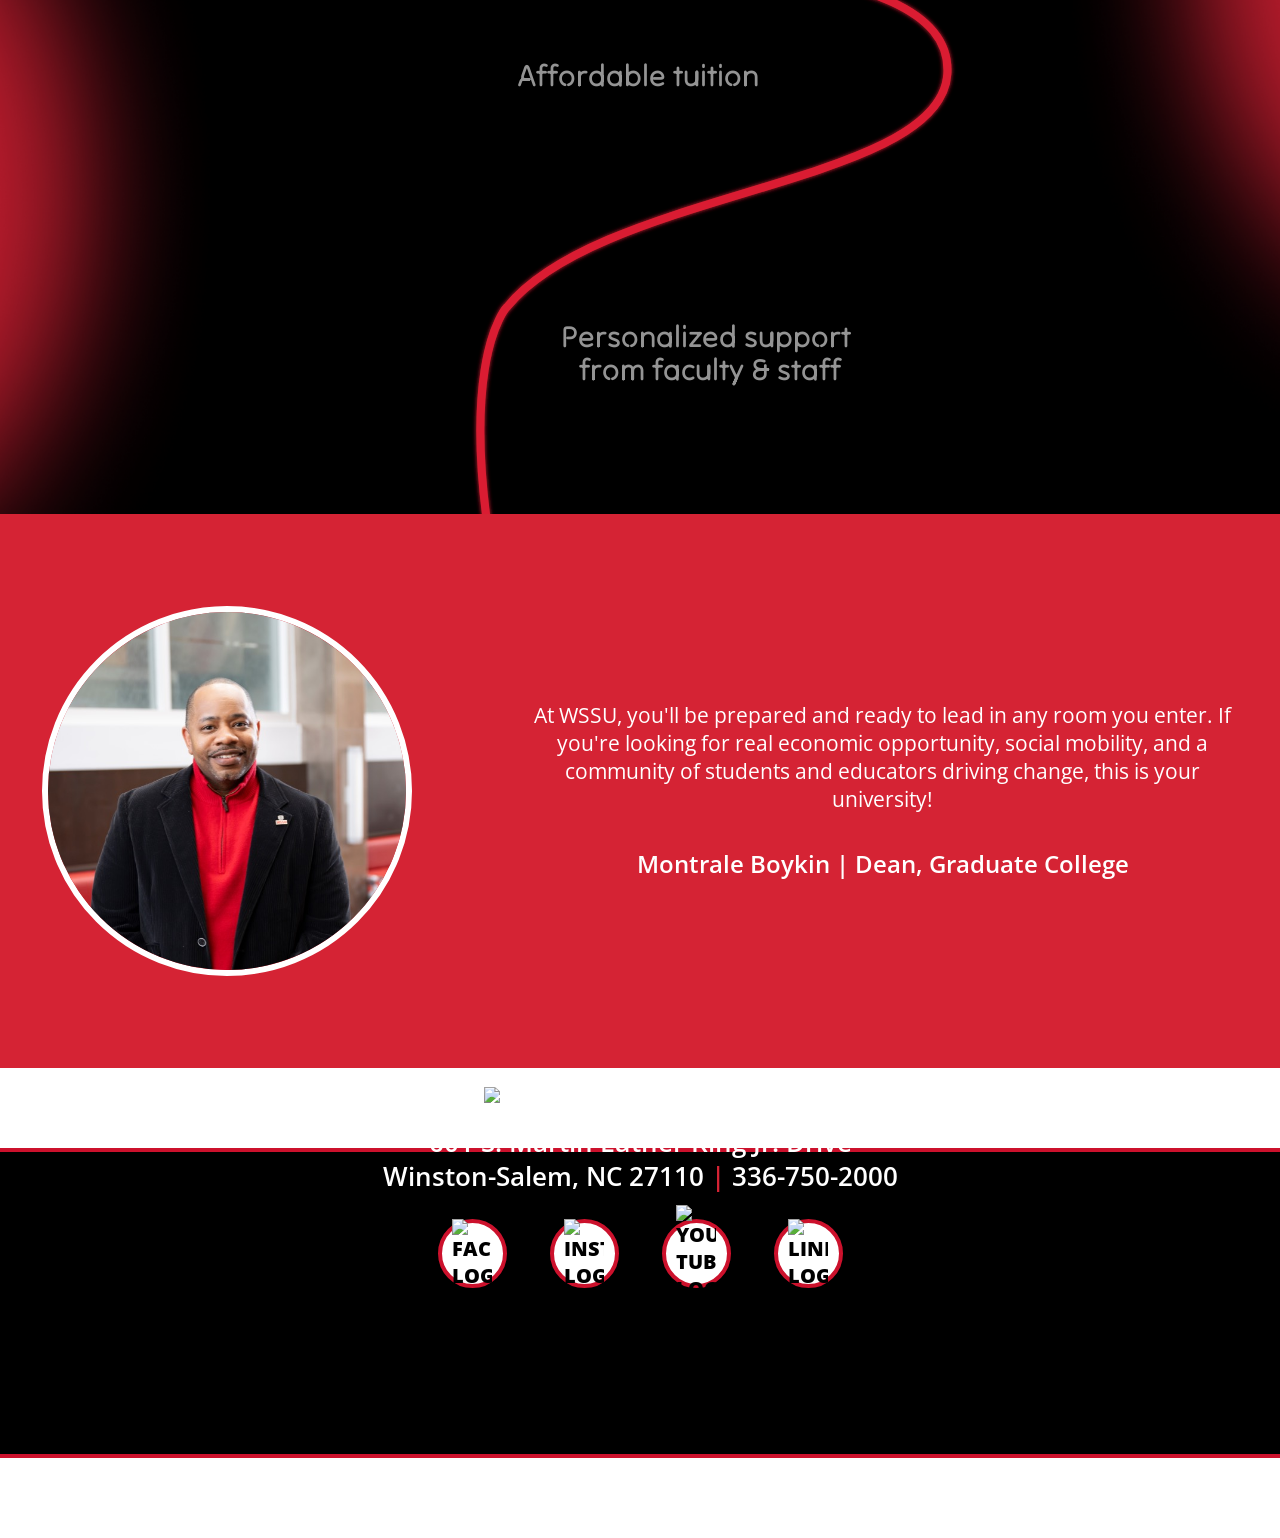
==== commit a3315df7: "Updating CSS" ====
--- a/index.html
+++ b/index.html
@@ -55,36 +55,36 @@
             <a class="neon-button gold" href="program.html">
               Masters Degrees
             </a>
-            <p>Build specialized skills that fit your goals</p>
+            <p class="white">Build specialized skills that fit your goals</p>
           </div>
           <div class="program-type">
             <a class="neon-button blue" href="program.html">
               Certificates
             </a>
-            <p>Advance your expertise to lead in your field</p>
+            <p class="white">Advance your expertise to lead in your field</p>
           </div>
           <div class="program-type">
             <a class="neon-button green" href="program.html">
               Doctoral Degrees
             </a>
-            <p>Earn the highest credential in your profession</p>
+            <p class="white">Earn the highest credential in your profession</p>
           </div>
         </div>
       </section>
 
-      <section class="flex inquiry-section inquiry-section-landing" id="contact">
+      <section class="flex inquiry-section landing" id="contact">
         <div class="campus-collage" aria-hidden="true">
-          <img class="campus-left" src="assets/landing-campus-left.jpg" alt="" />
-          <!-- <img class="campus-right" src="assets/landing-campus-right.jpg" alt="" /> -->
-        </div>
-
-        <div class="photo-card photo-card-red">
+          <img class="left" src="assets/landing-campus-left.jpg" alt="" />
+          <!-- <img class="right" src="assets/landing-campus-right.jpg" alt="" /> -->
+        </div>
+
+        <div class="photo-card red">
           <div class="red-line" ></div>
           <img src="assets/landing-form-photo.jpg" alt="Graduate student meeting with an advisor" />
         </div>
 
         <div class="inquiry-copy flex column">
-          <h2>Ready to step into the room?</h2>
+          <h2 class="red">Ready to step into the room?</h2>
           <p>Tell us a little about yourself and our graduate team can help you plan your next move today.</p>
 
           <form class="lead-form" data-success-message="Thanks. Our graduate team will be in touch soon.">
@@ -121,7 +121,7 @@
         
     <section class="flex column path-proof-section power-section" id="ram-path-proof" aria-label="Ram path animation proof">
       
-      <h2 class="neon-on-scroll">The <span>Power</span> of a<br />WSSU Graduate Degree</h2>
+      <h2 class="neon-on-scroll red-shadow red">The <span class="white">Power</span> of a<br />WSSU Graduate Degree</h2>
       
       <svg
         class="path-proof-svg"
@@ -143,7 +143,7 @@
         <path
           id="js-motion-path"
           class="path-proof-line"
-          d="M992.615 -800C1007.8 17.9271 1016.26 326.748 971.523 430.072C827.811 762.038 194.708 563.048 194.708 858.925C194.708 1154.8 1016.9 1037.08 1000.65 1324.69C987.38 1559.71 276.999 1567.56 73.7895 1815.42C73.7895 1815.42 -52.1917 1942.53 73.7895 2103"
+          d="M992.615 -800C1007.8 17.9271 1016.26 326.748 971.523 430.072C827.811 762.038 194.708 563.048 194.708 858.925C194.708 1154.8 1016.9 1037.08 1000.65 1324.69C987.38 1559.71 276.999 1567.56 73.7895 1815.42C73.7895 1815.42 -52.1917 1942.53 73.7895 2500"
           fill="none"
           stroke="#da1f33"
           stroke-miterlimit="10"
@@ -164,10 +164,10 @@
           <tspan x="760" dy="70">to employers</tspan>
           <tspan x="760" dy="70">in your field</tspan>
         </text>
-        <text class="path-proof-bullet" data-progress="0.70" x="780" y="1350" text-anchor="middle">
+        <text class="path-proof-bullet" data-progress="0.60" x="780" y="1350" text-anchor="middle">
           <tspan x="350">Affordable tuition</tspan>
         </text>
-        <text class="path-proof-bullet" data-progress="0.95" x="245" y="1900" text-anchor="middle">
+        <text class="path-proof-bullet" data-progress="0.85" x="245" y="1900" text-anchor="middle">
           <tspan x="500">Personalized support</tspan>
           <tspan x="500" dy="70">from faculty &amp; staff</tspan>
         </text>
@@ -186,95 +186,6 @@
       <img class="red-blur left" src="assets/red-blur.png" />
     </section>
 
-    <script>
-      const motionPath = document.querySelector("#js-motion-path");
-      const ramHead = document.querySelector("#js-path-ram");
-      const pathBullets = Array.from(document.querySelectorAll(".path-proof-bullet"));
-      const duration = 8000;
-      let animationStart = null;
-      let animationStarted = false;
-      let startCheckFrame = null;
-
-      const updateBulletLights = (progress) => {
-        pathBullets.forEach((bullet) => {
-          const lightProgress = Number(bullet.dataset.progress);
-
-          bullet.classList.toggle("is-lit", progress >= lightProgress);
-        });
-      };
-
-      const placeRamOnPath = (progress) => {
-        const pathLength = motionPath.getTotalLength();
-        const point = motionPath.getPointAtLength(pathLength * progress);
-
-        ramHead.setAttribute("transform", `translate(${point.x} ${point.y})`);
-        updateBulletLights(progress);
-      };
-
-      const animateRam = (timestamp) => {
-        if (animationStart === null) {
-          animationStart = timestamp;
-        }
-
-        const progress = Math.min((timestamp - animationStart) / duration, 1);
-
-        placeRamOnPath(progress);
-
-        if (progress < 1) {
-          window.requestAnimationFrame(animateRam);
-        }
-      };
-
-      const startRamAnimation = () => {
-        if (animationStarted) {
-          return;
-        }
-
-        animationStarted = true;
-        animationStart = null;
-        window.requestAnimationFrame(animateRam);
-      };
-
-      const checkRamAnimationStart = () => {
-        if (animationStarted) {
-          return;
-        }
-
-        const section = document.querySelector(".path-proof-section");
-
-        if (!section) {
-          return;
-        }
-
-        const sectionRect = section.getBoundingClientRect();
-        const triggerPoint = window.innerHeight * 0.5;
-
-        if (sectionRect.top <= triggerPoint && sectionRect.bottom >= triggerPoint) {
-          startRamAnimation();
-        }
-      };
-
-      const scheduleRamAnimationStartCheck = () => {
-        if (startCheckFrame) {
-          return;
-        }
-
-        startCheckFrame = window.requestAnimationFrame(() => {
-          startCheckFrame = null;
-          checkRamAnimationStart();
-        });
-      };
-
-      if (motionPath && ramHead) {
-        placeRamOnPath(0);
-        window.addEventListener("scroll", scheduleRamAnimationStartCheck, { passive: true });
-        window.addEventListener("resize", scheduleRamAnimationStartCheck);
-        window.addEventListener("load", scheduleRamAnimationStartCheck);
-        window.addEventListener("pageshow", scheduleRamAnimationStartCheck);
-        window.requestAnimationFrame(checkRamAnimationStart);
-      }
-    </script>
-
       <section class="flex dean-quote">
         <img src="assets/dean-boykin.jpg" alt="Montrale Boykin, Dean, Graduate College" />
         <blockquote>
@@ -297,13 +208,14 @@
         Winston-Salem, NC 27110 <span>|</span> 336-750-2000
       </address>
       <div class="social-links" aria-label="Social links">
-        <a href="#" aria-label="Facebook"><img src="assets/facebook.png" alt="Facebook" /></a>
-        <a href="#" aria-label="Instagram"><img src="assets/instagram.png" alt="instagram Logo" /></a>
-        <a href="#" aria-label="YouTube"><img src="assets/youtube.png" alt="You Tube Logo" /></a>
-        <a href="#" aria-label="LinkedIn"><img src="assets/linkedin.png" alt="LinkedIn Logo" /></a>
+        <a href="https://www.facebook.com/WSSU1892" aria-label="Facebook"><img src="assets/facebook.png" alt="Facebook Logo" /></a>
+        <a href="http://www.instagram.com/wssu1892" aria-label="Instagram"><img src="assets/instagram.png" alt="Instagram Logo" /></a>
+        <a href="https://www.youtube.com/wssu1892" aria-label="YouTube"><img src="assets/youtube.png" alt="You Tube Logo" /></a>
+        <a href="https://www.linkedin.com/company/winston-salem-state-university/" aria-label="LinkedIn"><img src="assets/linked-in.png" alt="LinkedIn Logo" /></a>
       </div>
     </footer>
 
-    <script src="script.js"></script>
+    <script src="scripts/script.js"></script>
+    <script src="scripts/animate-on-path.js"></script>
   </body>
 </html>
--- a/styles.css
+++ b/styles.css
@@ -27,16 +27,76 @@
   color: var(--black);
   font-family: "Open Sans", Arial, sans-serif;
   letter-spacing: 0;
+  text-align: center;
+}
+
+h1, h2 {
+  font-family: "Tilt Neon", sans-serif;
+  font-weight: 400;
+  line-height: 1.15;
+  text-transform: uppercase;
+}
+
+h1 {
+  font-size: clamp(24px, 5.25vw, 56px);
+}
+
+h2 {
+  font-size: clamp(28px, 3vw, 48px);
+  margin-top: 0px;
+}
+
+h3 {
+  font-size: clamp(15px, 3vw, 32px);
+  text-transform: uppercase;
+  margin: 0px;
+}
+
+p {
+  font-size: clamp(14px, 2.8vw, 21px);
+  margin: 0px;
+}
+
+.red-bright {
+  color: var(--red-bright);
+}
+
+.red {
+  color: var(--red);
+}
+
+.white {
+  color: var(--white);
+}
+
+.red-shadow {
+  text-shadow: 0 0 12px rgba(204, 17, 44, 0.9);
+}
+
+.gold {
+  color: var(--gold);
+}
+
+h2 span.white {
+  color: var(--white);
+}
+
+.program-hero h1 {
+  margin: 0 0 26px;
+}
+
+h3 {
+  max-width: 455px;
+}
+
+section {
+  position: relative;
+  display: flex;
 }
 
 body.animation-proof-page {
   min-height: 100svh;
   overflow-x: hidden;
-  background: var(--black);
-}
-
-.animation-proof-page .sizer {
-  height: 1500px;
   background: var(--black);
 }
 
@@ -48,19 +108,19 @@
 }
 
 .path-proof-svg {
-    display: block;
-    max-width: 700px;
-    width: 65vw;
-    overflow: visible;
-    position: relative;
-    right: -60px;
-    top: -55px;
+  display: block;
+  max-width: 600px;
+  width: 67vw;
+  overflow: visible;
+  position: relative;
+  right: -75px;
+  top: -55px;
 }
 
 .path-proof-line {
   filter: url("#path-proof-glow");
-}
-
+  
+}
 .path-proof-bullet {
   fill: var(--white);
   opacity: 0.58;
@@ -90,19 +150,18 @@
 .red-blur {
   position: absolute;
   width: 30vw;
-  opacity: .2;
+  opacity: .75;
+  height: 80%;
 }
 
 .red-blur.left {
-  left: 0px;
+  left: -12vw;
   rotate: 180deg;
-  top: 50%;
+  top: 30%;
 }
 
 .red-blur.right {
-  right: 0px;
-  top: 22%;
-  width: 30vw;
+  right: -12vw;
 }
 
 img {
@@ -122,8 +181,22 @@
 }
 
 .section-inner {
+  display: flex;
+  align-items: center;
+}
+
+.section-inner {
   width: min(var(--max), calc(100% - 48px));
   margin-inline: auto;
+}
+
+:where(section) {
+  position: relative;
+}
+
+:where(section.flex) {
+  align-items: center;
+  justify-content: center;
 }
 
 .site-header {
@@ -138,6 +211,7 @@
   border-bottom: 6px solid var(--red);
   padding: 0px 50px;
   box-shadow: 0 8px 24px rgba(0, 0, 0, 0.34);
+  z-index: 101;
 }
 
 .main-logo {
@@ -297,9 +371,7 @@
 }
 
 .landing-hero {
-  position: relative;
   align-items: stretch;
-  justify-content: center;
   min-height: 42vw;
   overflow: hidden;
   background: var(--black);
@@ -311,9 +383,7 @@
   inset: 0;
   min-height: 42vw;
   overflow: hidden;
-  background:
-    linear-gradient(180deg, rgba(0, 0, 0, 0.1) 18%, rgba(0, 0, 0, 0.82) 100%),
-    url("assets/landing-hero.gif") center 42% / cover no-repeat;
+  background:url("assets/landing-hero.gif") center 42% / cover no-repeat;
 }
 
 .hero-title {
@@ -327,9 +397,6 @@
 }
 
 .program-finder {
-  position: relative;
-  align-items: center;
-  justify-content: center;
   overflow: hidden;
   padding: 76px 24px 72px;
   background:
@@ -345,32 +412,24 @@
 .lead-room-section .section-inner,
 .affordability-section .section-inner,
 .serve-section .section-inner {
-  display: flex;
   flex-direction: column;
   align-items: center;
 }
 
-.program-finder h2 {
-  margin: 0 0 54px;
-  font-family: "Tilt Neon", sans-serif;
-  font-size: clamp(32px, 3.6vw, 52px);
-  font-weight: 400;
-  line-height: 1.14;
-  text-transform: uppercase;
-}
-
 .program-type-grid {
-  display: flex;
-  align-items: flex-start;
-  justify-content: center;
-  flex-wrap: wrap;
-  gap: 5vw;
-  width: min(var(--max), 100%);
+    display: flex;
+    align-items: flex-start;
+    justify-content: center;
+    flex-wrap: wrap;
+    width: min(var(--max), 100%);
+    column-gap: 5vw;
+    row-gap: 1vw;
+    margin-top: 25px;
 }
 
 .program-type {
   display: flex;
-  flex: 1 1 280px;
+  flex: 1 1 240px;
   flex-direction: column;
   align-items: center;
   gap: 16px;
@@ -385,16 +444,10 @@
   border: 3px solid currentColor;
   border-radius: 15px;
   font-family: "Tilt Neon", sans-serif;
-  font-size: 28px;
   line-height: 1;
   text-transform: uppercase;
-}
-
-.program-type p {
-  width: min(100%, 325px);
-  margin: 0;
-  font-size: 25px;
-  line-height: 1.28;
+  text-wrap-mode: nowrap;
+  font-size: clamp(24px, 3vw, 28px);
 }
 
 .gold {
@@ -409,7 +462,7 @@
   color: var(--green);
 }
 
-.program-type p {
+p.white {
   color: var(--white);
 }
 
@@ -422,7 +475,6 @@
 
 
 .inquiry-section {
-  position: relative;
   overflow: hidden;
   background: var(--white);
 }
@@ -437,14 +489,12 @@
   background: var(--red);
 }
 
-.inquiry-section-landing {
-  align-items: center;
-  justify-content: center;
+.inquiry-section.landing {
   gap: 4vw;
   padding: 108px 24px 140px;
 }
 
-.inquiry-section-landing::after {
+.inquiry-section.landing::after {
   content: "";
   position: absolute;
   left: 0;
@@ -466,24 +516,24 @@
   object-fit: cover;
 }
 
-.campus-left {
+.campus-collage .left {
   left: max(-175px, -12vw);
   top: 3px;
   width: clamp(260px, 42vw, 732px);
   opacity: 0.8;
 }
 
-.inquiry-section-landing > .photo-card,
-.inquiry-section-landing > .inquiry-copy {
+.inquiry-section.landing > .photo-card,
+.inquiry-section.landing > .inquiry-copy {
   position: relative;
   z-index: 2;
 }
 
-.inquiry-section-landing > .photo-card {
+.inquiry-section.landing > .photo-card {
   flex: 0 1 521px;
 }
 
-.inquiry-section-landing > .inquiry-copy {
+.inquiry-section.landing > .inquiry-copy {
   flex: 0 1 600px;
 }
 
@@ -499,7 +549,7 @@
   justify-content: center;
 }
 
-.photo-card-red img {
+.photo-card.red img {
   border: 7px solid var(--red);
   border-radius: 25px;
   z-index: 2;
@@ -521,22 +571,9 @@
   align-items: center;
 }
 
-.inquiry-copy h2 {
-  margin: 0 0 12px;
-  color: var(--red-bright);
-  font-family: "Tilt Neon", sans-serif;
-  font-size: clamp(26px, 3vw, 38px);
-  font-weight: 400;
-  line-height: 1.15;
-  text-transform: uppercase;
-}
-
 .inquiry-copy > p {
   max-width: 90%;
   margin: 0 auto 44px;
-  font-size: clamp(16px, 1.8vw, 23px);
-  line-height: 1.35;
-  width: 90%;
 }
 
 .lead-form {
@@ -602,10 +639,20 @@
   background: transparent;
 }
 
-.outline-button-gold {
+.outline-button.gold {
   border-color: var(--gold);
   color: var(--gold);
 }
+
+/*
+  Do the above instead of the below, paired with editing the html button
+
+  .outline-button-gold {
+    border-color: var(--gold);
+    color: var(--gold);
+  }
+
+*/
 
 .form-status {
   min-height: 1.4em;
@@ -616,164 +663,31 @@
 }
 
 .aid-band {
-  align-items: center;
-  justify-content: center;
   padding: 74px 24px 82px;
   background: var(--red);
   color: var(--white);
   text-align: center;
 }
 
-.aid-band h2 {
-  margin: 0 0 18px;
-  font-family: "Tilt Neon", sans-serif;
-  font-size: clamp(28px, 3vw, 43px);
-  font-weight: 400;
-  text-transform: uppercase;
-}
-
 .aid-band p {
   max-width: 790px;
   margin: 0;
-  font-size: clamp(18px, 2.2vw, 32px);
-  font-weight: 600;
-  line-height: 1.26;
 }
 
 .power-section {
-  position: relative;
-  align-items: center;
-  justify-content: center;
   overflow: hidden;
   padding: 100px 24px 50px;
   background-color: var(--black);
   color: var(--white);
-  --power-ram-size: clamp(112px, 15.5vw, 198px);
-  --power-ram-y: 0px;
-}
-
-.power-section h2 {
-  position: relative;
-  z-index: 2;
-  margin: 0;
-  color: var(--red-bright);
-  font-family: "Tilt Neon", sans-serif;
-  font-size: clamp(38px, 4vw, 48px);
-  font-weight: 400;
-  line-height: 1.12;
-  text-align: center;
-  text-transform: uppercase;
-  text-shadow: 0 0 14px rgba(213, 35, 52, 0.65);
-}
-
-.power-section h2 span {
-  color: var(--white);
-}
-
-.neon-road {
-  position: absolute;
-  top: 110px;
-  bottom: 0;
-  left: 50%;
-  width: min(var(--max), calc(100% - 48px));
-  transform: translateX(-50%);
-}
-
-.road-line {
-  position: absolute;
-  inset: 0;
-  background:
-    radial-gradient(ellipse at 66% 20%, rgba(255, 255, 255, 0) 0 28%, rgba(255, 255, 255, 0.9) 29%, rgba(255, 255, 255, 0.9) 30%, rgba(255, 38, 61, 0.95) 31%, rgba(255, 38, 61, 0.95) 32%, rgba(255, 255, 255, 0) 33%),
-    radial-gradient(ellipse at 50% 45%, rgba(255, 255, 255, 0) 0 28%, rgba(255, 255, 255, 0.9) 29%, rgba(255, 255, 255, 0.9) 30%, rgba(255, 38, 61, 0.95) 31%, rgba(255, 38, 61, 0.95) 32%, rgba(255, 255, 255, 0) 33%),
-    radial-gradient(ellipse at 46% 72%, rgba(255, 255, 255, 0) 0 30%, rgba(255, 255, 255, 0.9) 31%, rgba(255, 255, 255, 0.9) 32%, rgba(255, 38, 61, 0.95) 33%, rgba(255, 38, 61, 0.95) 34%, rgba(255, 255, 255, 0) 35%);
-  filter: drop-shadow(0 0 14px rgba(255, 38, 61, 0.95));
-}
-
-.neon-road img {
-  position: absolute;
-  top: 43%;
-  left: 35%;
-  width: 198px;
-  transform: rotate(8deg);
-  filter: drop-shadow(0 0 12px rgba(204, 17, 44, 0.75));
-}
-
-.power-points-wrap {
-  position: relative;
-  z-index: 2;
-  width: min(1149px, 100%);
-}
-
-.power-ram-head {
-  position: absolute;
-  top: 0;
-  left: 0;
-  z-index: 3;
-  width: var(--power-ram-size);
-  aspect-ratio: 198 / 180;
-  opacity: 0;
-  transform: translate3d(0, var(--power-ram-y), 0) scale(0.94);
-  filter: drop-shadow(0 0 12px rgba(213, 35, 52, 0.9));
-  pointer-events: none;
-  transition:
-    opacity 260ms ease,
-    transform 620ms cubic-bezier(0.16, 1, 0.3, 1),
-    filter 300ms ease;
-}
-
-.power-section.power-sequence-started .power-ram-head {
-  opacity: 1;
-  transform: translate3d(0, var(--power-ram-y), 0) scale(.75);
-}
-
-.power-points {
-    position: relative;
-    z-index: 2;
-    display: flex;
-    flex-direction: column;
-    gap: 54px;
-    list-style-type: none;
-    margin: 0;
-    padding: 0;
-    font-size: clamp(28px, 3.15vw, 37px);
-    font-weight: 600;
-    text-align: center;
-    padding-top: 45px;
-}
-
-.power-points li {
-  position: relative;
-  display: flex;
-  align-items: center;
-  justify-content: center;
-  min-height: 92px;
-  padding-inline: clamp(100px, 18vw, 215px);
-  font-family: 'Tilt Neon';
-  font-weight: 600;
-  line-height: 1.18;
-  opacity: 1;
-  filter: none;
-  text-shadow: none;
-  transition: opacity 220ms ease, filter 220ms ease, text-shadow 220ms ease, font-weight 220ms ease;
-}
-
-.power-points li.is-active {
-  font-weight: 800;
-  filter: brightness(1);
-  text-shadow:
-    0 0 6px currentColor,
-    0 0 16px currentColor,
-    0 0 30px currentColor;
-  animation: neon-flicker 1.25s linear 1 both;
 }
 
 .dean-quote {
-  align-items: center;
-  justify-content: center;
   gap: clamp(64px, 9vw, 130px);
   padding: 92px 24px;
   background: var(--red-bright);
   color: var(--white);
+  margin-top: -100px;
+  z-index: 100;
 }
 
 .dean-quote img {
@@ -787,7 +701,7 @@
 }
 
 .dean-quote blockquote {
-  flex: 1 1 520px;
+  
   max-width: 710px;
   margin: 0;
   text-align: center;
@@ -795,9 +709,6 @@
 
 .dean-quote p {
   margin: 0 auto 34px;
-  font-size: 32px;
-  font-weight: 600;
-  line-height: 1.36;
 }
 
 .dean-quote cite {
@@ -879,13 +790,10 @@
 }
 
 .program-hero {
-  position: relative;
-  min-height: clamp(500px, 49vw, 702px);
+  height: clamp(50px, 50vw, 650px);
   overflow: hidden;
   background: var(--black);
   color: var(--white);
-  display: flex;
-  flex-direction: row;
   align-items: stretch;
 }
 
@@ -904,7 +812,8 @@
   align-items: flex-start;
   justify-content: center;
   padding-left: 3%;
-  padding-right: 3%;
+  padding-right: 7%;
+  text-align: left;
 }
 
 
@@ -921,25 +830,6 @@
   background: var(--gold);
 }
 
-.program-hero h1 {
-  margin: 0 0 26px;
-  color: var(--gold);
-  font-family: "Tilt Neon", sans-serif;
-  font-size: clamp(48px, 5vw, 68px);
-  font-weight: 400;
-  line-height: 0.98;
-  text-transform: uppercase;
-}
-
-.program-hero-content > p:last-child {
-  margin: 0;
-  max-width: 455px;
-  font-size: clamp(28px, 3vw, 43px);
-  font-weight: 700;
-  line-height: 1.15;
-  text-transform: uppercase;
-}
-
 .flex {
   display: flex;
   flex-direction: row;
@@ -950,60 +840,43 @@
 }
 
 .program-intro {
-  align-items: center;
-  justify-content: center;
   padding: 60px 0 68px;
   background: var(--red);
   color: var(--white);
   text-align: center;
 }
 
-.program-intro h2 {
-  margin: 0 0 28px;
-  font-family: "Tilt Neon", sans-serif;
-  font-size: clamp(30px, 3.6vw, 52px);
-  font-weight: 400;
-  text-transform: uppercase;
-}
-
 .program-intro p {
-  max-width: 750px;
+  max-width: 70%;
   margin: 0 auto;
-  font-size: clamp(20px, 2.5vw, 31px);
-  font-weight: 600;
-  line-height: 1.38;
-}
-
-.inquiry-section-program {
-  align-items: center;
-  justify-content: center;
+}
+
+.inquiry-section.program {
   /* flex-wrap: wrap; */
   gap: clamp(58px, 8vw, 112px);
   /* padding-top: 126px; */
   padding-inline: 24px;
 }
 
-.inquiry-section-program .image-container {
+.inquiry-section.program .image-container {
   position: relative;
   z-index: 2;
   flex: 0 1 521px;
 }
 
-.inquiry-section-program .form-container {
+.inquiry-section.program .form-container {
   position: relative;
   z-index: 2;
   flex: 0 1 561px;
 }
 
-.inquiry-section-program .campus-left {
+.inquiry-section.program .campus-collage .left {
   top: 250px;
   left: -360px;
   width: 820px;
 }
 
 .innovators-section {
-  align-items: center;
-  justify-content: center;
   flex-wrap: wrap;
   gap: clamp(60px, 8vw, 110px);
   padding: 132px 0 136px;
@@ -1012,7 +885,6 @@
     radial-gradient(circle at 58% 54%, rgba(255, 38, 61, 0.72) 0 12%, rgba(255, 38, 61, 0.24) 22%, rgba(0, 0, 0, 0) 34%),
     var(--black);
   color: var(--white);
-  position: relative;
   overflow: visible;
 }
 
@@ -1032,17 +904,6 @@
 
 .innovators-section .photo-card {
   flex: 0 1 580px;
-}
-
-.innovators-copy h2 {
-  margin: 0 0 58px;
-  color: var(--white);
-  font-family: "Tilt Neon", sans-serif;
-  font-size: clamp(38px, 4.2vw, 50px);
-  font-weight: 400;
-  line-height: 1.16;
-  text-shadow: 0 0 12px rgba(204, 17, 44, 0.9);
-  text-transform: uppercase;
 }
 
 .innovators-copy ul {
@@ -1057,19 +918,9 @@
 }
 
 .career-paths {
-  justify-content: center;
   padding: 96px 0 112px;
   background: var(--white);
   text-align: center;
-}
-
-.career-paths h2 {
-  margin: 0 0 58px;
-  color: var(--gold);
-  font-family: "Tilt Neon", sans-serif;
-  font-size: clamp(26px, 3.2vw, 46px);
-  font-weight: 400;
-  text-transform: uppercase;
 }
 
 .career-paths ul {
@@ -1093,7 +944,6 @@
 }
 
 .stats-band {
-  justify-content: center;
   padding: 62px 0 66px;
   background: var(--black);
   color: var(--white);
@@ -1124,36 +974,17 @@
 
 .stats-grid p {
   max-width: 305px;
-  margin: 10px auto 0;
-  font-size: clamp(18px, 2.2vw, 28px);
-  font-weight: 700;
-  line-height: 1.1;
 }
 
 .lead-room-section {
-  position: relative;
-  flex-direction: column;
-  align-items: center;
   overflow: hidden;
   padding: 120px 0 0;
   background: linear-gradient(180deg, var(--gold) 0%, var(--gold) 54%, rgba(215, 168, 14, 0.36) 74%, rgba(215, 168, 14, 0) 100%);
   text-align: center;
 }
 
-.lead-room-section h2 {
-  margin: 0 0 28px;
-  color: var(--white);
-  font-family: "Tilt Neon", sans-serif;
-  font-size: clamp(34px, 4vw, 53px);
-  font-weight: 400;
-  text-transform: uppercase;
-}
-
 .lead-room-section p {
   max-width: 725px;
-  margin: 0 auto 54px;
-  font-size: clamp(20px, 2.4vw, 32px);
-  line-height: 1.34;
 }
 
 .lead-room-section img {
@@ -1164,38 +995,18 @@
 }
 
 .affordability-section {
-  flex-direction: column;
-  align-items: center;
-  justify-content: center;
   padding: 106px 0 118px;
   background: var(--black);
   color: var(--white);
   text-align: center;
 }
 
-.affordability-section h2,
-.serve-section h2 {
-  margin: 0 0 28px;
-  color: var(--red);
-  font-family: "Tilt Neon", sans-serif;
-  font-size: clamp(30px, 4vw, 55px);
-  font-weight: 400;
-  line-height: 1.12;
-  text-transform: uppercase;
-}
-
 .affordability-section p {
   max-width: 680px;
   margin: 0 auto;
-  font-size: clamp(18px, 2.2vw, 30px);
-  font-weight: 600;
-  line-height: 1.38;
 }
 
 .serve-section {
-  display: flex;
-  flex-direction: column;
-  align-items: center;
   padding: 104px 0 126px;
   background: var(--white);
   text-align: center;
@@ -1209,9 +1020,6 @@
 
 .serve-section p {
   max-width: 885px;
-  margin: 0 auto 54px;
-  font-size: clamp(18px, 2.2vw, 31px);
-  line-height: 1.4;
 }
 
 .serve-section .outline-button {
@@ -1223,22 +1031,24 @@
 
 
 .program-code {
-	    width: 10vw;
-	    height: 10vw;
-	    border-radius: 50%;
-	    background: rgba(255, 255, 255, 0.86);
-	    color: var(--gold);
-	    font-family: "Tilt Neon", sans-serif;
-	    font-size: 2vw;
-	    font-weight: 400;
-	    text-align: center;
-	    DISPLAY: INLINE-FLEX;
-    JUSTIFY-CONTENT: CENTER;
-    ALIGN-ITEMS: end;
-    padding-bottom: 1vw;
-    position: absolute;
-    top: -7vw;
-	    left: -5vw;
+  width: 125px;
+  /* max-width: 125px; */
+  height: 125px;
+  /* max-height: 140px; */
+  border-radius: 50%;
+  background: rgba(255, 255, 255, 0.86);
+  color: var(--gold);
+  font-family: "Tilt Neon", sans-serif;
+  font-size: 25px;
+  font-weight: bold;
+  text-align: center;
+  DISPLAY: INLINE-FLEX;
+  JUSTIFY-CONTENT: CENTER;
+  ALIGN-ITEMS: end;
+  padding-bottom: 18px;
+  position: absolute;
+  top: -70px;
+  left: -60px;
 }
 
 .neon-on-scroll {
@@ -1359,9 +1169,7 @@
   .neon-button:focus-visible,
   .outline-button:hover,
   .outline-button:focus-visible,
-  .power-ram-head,
-  .power-points li,
-  .power-points li.is-active,
+  body::before,
   .neon-on-scroll.neon-lit {
     animation: none;
     transition: none;
@@ -1374,6 +1182,19 @@
     --header-height: 122px;
   }
 
+  .inquiry-copy {
+    width: clamp(300px,70%,600px);
+  }
+
+  .path-proof-svg {
+    display: block;
+    max-width: 700px;
+    width: 67vw;
+    overflow: visible;
+    position: relative;
+    right: -40px;
+    top: -55px;
+}
   .innovators-section .photo-card {
     bottom: -40vw;
     position:absolute;
@@ -1411,23 +1232,39 @@
     display: block;
   }
 
+  body::before {
+    content: "";
+    position: fixed;
+    z-index: 50;
+    inset: var(--header-height) 0 0;
+    background: rgba(0, 0, 0, 0.68);
+    opacity: 0;
+    pointer-events: none;
+    transition: opacity 260ms ease;
+  }
+
+  body.mobile-menu-backdrop-visible::before {
+    opacity: 1;
+    pointer-events: auto;
+  }
+
   .section-inner {
     width: min(100% - 32px, 680px);
   }
 
-  .inquiry-section-landing,
+  .inquiry-section.landing,
   .innovators-grid,
   .dean-quote {
     flex-direction: column;
     align-items: center;
   }
 
-  .inquiry-section-landing,
+  .inquiry-section.landing,
   .innovators-grid {
     gap: 42px;
   }
 
-  .photo-card-red {
+  .photo-card.red {
     display: none;
   }
 
@@ -1449,7 +1286,16 @@
 @media (max-width: 720px) {
 /* When the screen is 720px or less, the below apply */
   
-  .inquiry-section-landing > .inquiry-copy {
+  .program-code {
+    width: 90px;
+    height: 90px;
+    padding-bottom: 14px;
+    top: -50px;
+    left: -45px;
+    font-size: 18px;
+  }
+
+  .inquiry-section.landing > .inquiry-copy {
     flex: 0 1 fit-content;
   }
 
@@ -1468,27 +1314,7 @@
     height: auto;
   }
 
-  .program-code{
-      width: 13vw;
-      height: 13vw;
-      border-radius: 50%;
-      background: rgba(255, 255, 255, 0.86);
-      color: var(--gold);
-      font-size: 3vw;
-      font-weight: 800;
-      text-align: center;
-      DISPLAY: INLINE-FLEX;
-      JUSTIFY-CONTENT: CENTER;
-      ALIGN-ITEMS: end;
-      padding-bottom: 2vw;
-      position: absolute;
-      top: -9vw;
-      left: -7.5vw;
-  }
-
-  .power-points {
-    padding-top: 0px;
-  }
+
 
   .neon-button {
     font-size: 18px;
@@ -1511,80 +1337,49 @@
     padding: 32px 14px 30px;
   }
 
-  .program-finder h2 {
-    margin-bottom: 26px;
-    font-size: 24px;
-  }
-
   .program-type-grid {
+    flex-direction: column;
     gap: 18px;
+    align-items: center;
   }
 
   .program-type {
     gap: 10px;
     min-height: auto;
-  }
-
-  .program-type span {
-    min-width: 148px;
-    min-height: 35px;
-    border-width: 2px;
-    border-radius: 10px;
-    font-size: 20px;
-  }
-
-  .program-type-master span {
-    min-width: 196px;
-  }
-
-  .program-type-doctoral span {
-    min-width: 209px;
-  }
-
-  .program-type p {
-    width: 100%;
-    font-size: 18px;
+    flex-basis: auto;
+    width: 60%;
   }
 
   .inquiry-section {
     padding: 58px 0 74px;
   }
 
-  .inquiry-section-landing {
+  .inquiry-section.landing {
     padding: 58px 13vw 100px;
   }
 
-  .inquiry-section-landing::after {
+  .inquiry-section.landing::after {
     height: 50px;
   }
 
-  .inquiry-section-landing .photo-card {
+  .inquiry-section.landing .photo-card {
     display: none;
   }
 
-  .inquiry-section-program .photo-card {
+  .inquiry-section.program .photo-card {
     order: 2;
     width: 248px;
     border-width: 3px;
     border-radius: 19px;
   }
 
-  .inquiry-section-program .inquiry-copy {
+  .inquiry-section.program .inquiry-copy {
     order: 1;
   }
 
-  .campus-left,
-  .campus-right {
+  .campus-collage .left,
+  .campus-collage .right {
     opacity: 0.22;
-  }
-
-  .inquiry-copy h2 {
-    font-size: 22px;
-  }
-
-  .inquiry-copy > p {
-    margin-bottom: 26px;
-    font-size: 13px;
   }
 
   .lead-form {
@@ -1618,48 +1413,8 @@
     padding: 27px 31px;
   }
 
-  .aid-band h2 {
-    font-size: 19px;
-  }
-
-  .aid-band p {
-    font-size: 14px;
-  }
-
   .power-section {
     padding: 45px 14px 48px;
-    --power-ram-size: clamp(64px, 18vw, 92px);
-  }
-
-  .power-section h2 {
-    font-size: 28px;
-  }
-
-  .neon-road {
-    top: 56px;
-    bottom: 0;
-    width: calc(100% - 28px);
-  }
-
-  .neon-road img {
-    top: 42%;
-    left: 47%;
-    width: 70px;
-  }
-
-  .power-points-wrap {
-    width: min(100%, 393px);
-    margin-top: 42px;
-  }
-
-  .power-points {
-    gap: 22px;
-    font-size: clamp(19px, 5vw, 24px);
-  }
-
-  .power-points li {
-    min-height: 52px;
-    padding-inline: clamp(72px, 20vw, 96px);
   }
 
   .dean-quote {
@@ -1680,7 +1435,6 @@
 
   .dean-quote p {
     margin-bottom: 8px;
-    font-size: 13px;
   }
 
   .dean-quote cite {
@@ -1707,10 +1461,6 @@
     font-size: 11px;
   }
 
-  .program-hero {
-    min-height: 216px;
-  }
-
   .program-hero-image {
     flex-basis: 50%;
     background-position: right;
@@ -1719,13 +1469,12 @@
   .program-hero-content {
     flex-basis: 48%;
     min-height: 216px;
-    padding: 22px 14px;
+    padding: 0px 7% 0px 3%;
   }
 
 
   .program-hero h1 {
     margin-bottom: 12px;
-    font-size: 24px;
   }
 
   .program-hero-content > p:last-child {
@@ -1736,21 +1485,15 @@
     padding: 17px 0 23px;
   }
 
-  .program-intro h2 {
-    margin-bottom: 13px;
-    font-size: 20px;
-  }
-
   .program-intro p {
-    max-width: 290px;
-    font-size: 12px;
-  }
-
-  .inquiry-section-program {
+    max-width: 70%;
+  }
+
+  .inquiry-section.program {
     padding-top: 32px;
   }
 
-  .inquiry-section-program .campus-left {
+  .inquiry-section.program .campus-collage .left {
     top: 760px;
     left: -160px;
     width: 480px;
@@ -1760,11 +1503,6 @@
     padding: 28px 0 48px;
   }
 
-  .innovators-copy h2 {
-    margin-bottom: 26px;
-    font-size: 26px;
-  }
-
   .innovators-copy ul {
     gap: 11px;
     font-size: 15px;
@@ -1772,11 +1510,6 @@
 
   .career-paths {
     padding: 33px 0 45px;
-  }
-
-  .career-paths h2 {
-    margin-bottom: 22px;
-    font-size: 20px;
   }
 
   .career-paths ul {
@@ -1807,23 +1540,13 @@
     font-size: 30px;
   }
 
-  .stats-grid p {
-    font-size: 12px;
-  }
-
   .lead-room-section {
     padding-top: 24px;
-  }
-
-  .lead-room-section h2 {
-    margin-bottom: 8px;
-    font-size: 23px;
   }
 
   .lead-room-section p {
     max-width: 316px;
     margin-bottom: 18px;
-    font-size: 14px;
   }
 
   .lead-room-section img {
@@ -1834,15 +1557,8 @@
     padding: 25px 0 30px;
   }
 
-  .affordability-section h2,
-  .serve-section h2 {
-    margin-bottom: 10px;
-    font-size: 20px;
-  }
-
   .affordability-section p {
     max-width: 270px;
-    font-size: 12px;
   }
 
   .serve-section {
@@ -1856,7 +1572,6 @@
 
   .serve-section p {
     margin-bottom: 24px;
-    font-size: 13px;
   }
 
   .serve-section .outline-button {
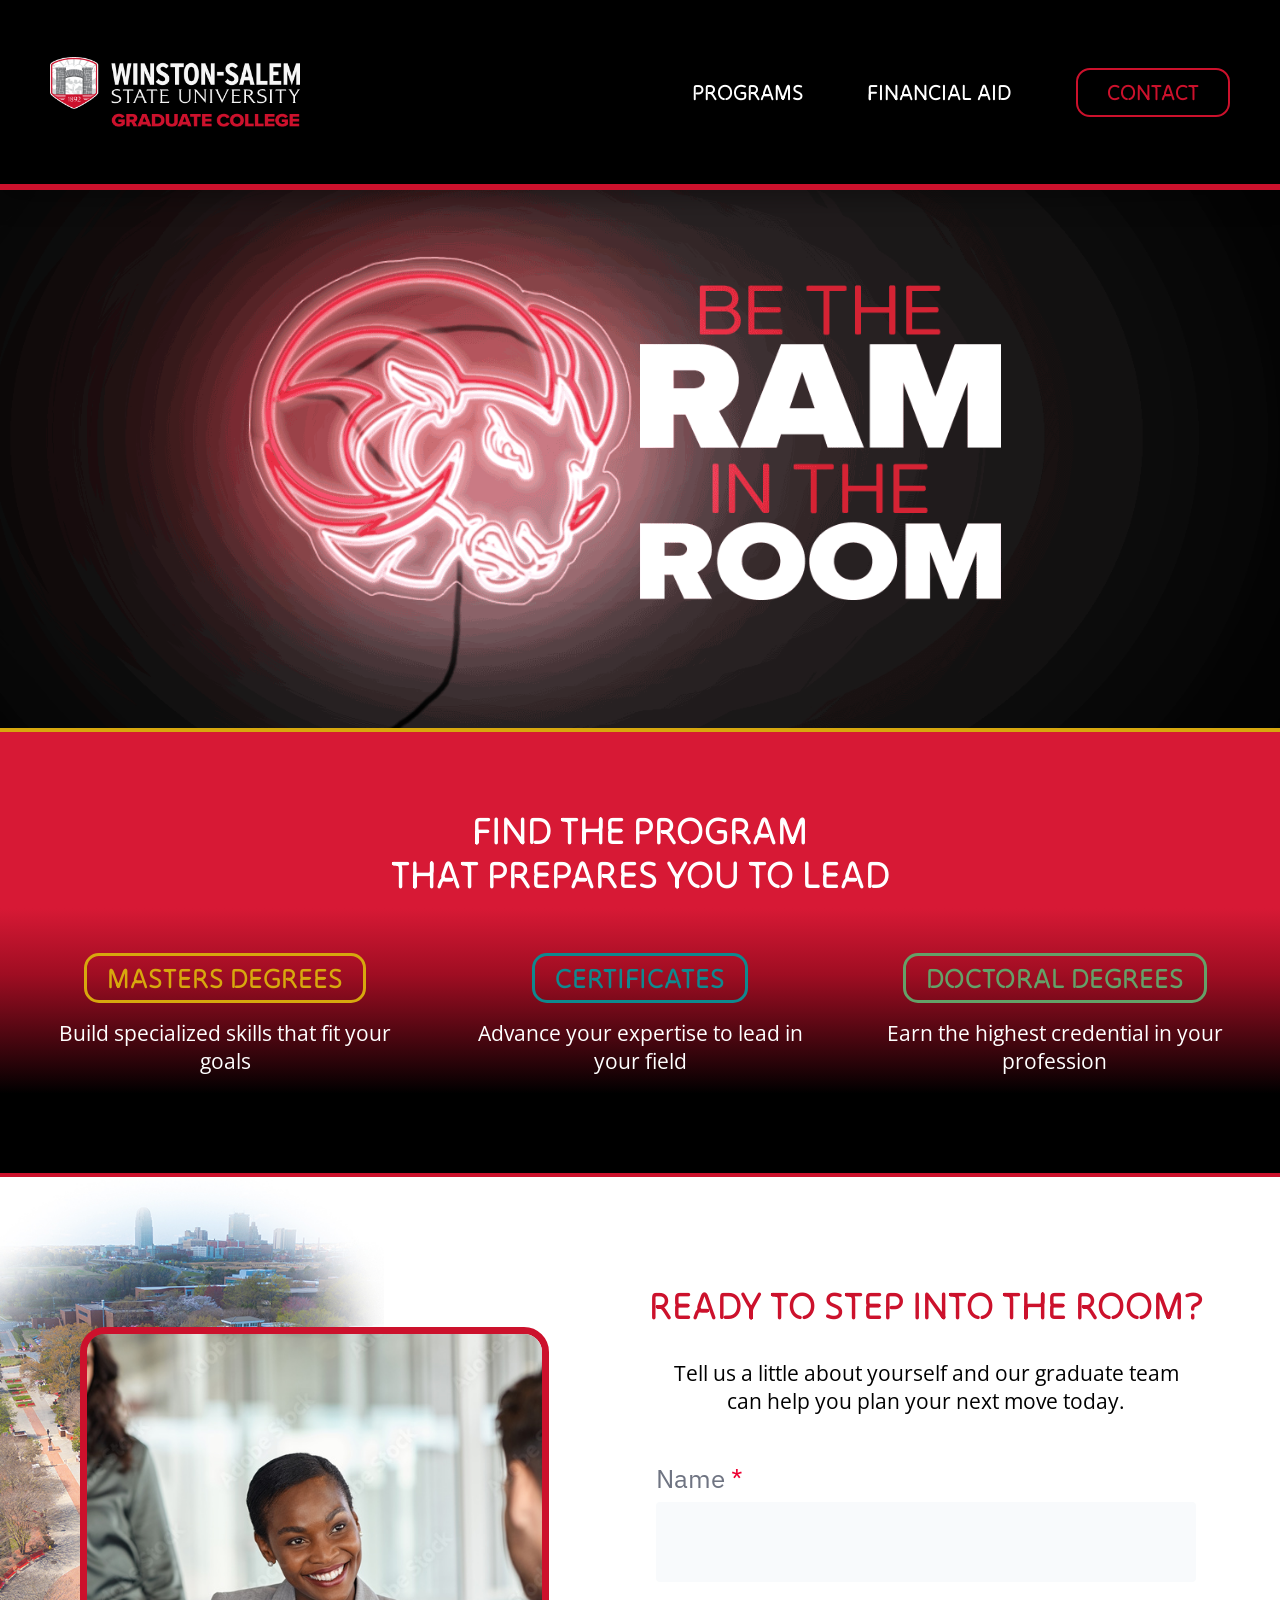
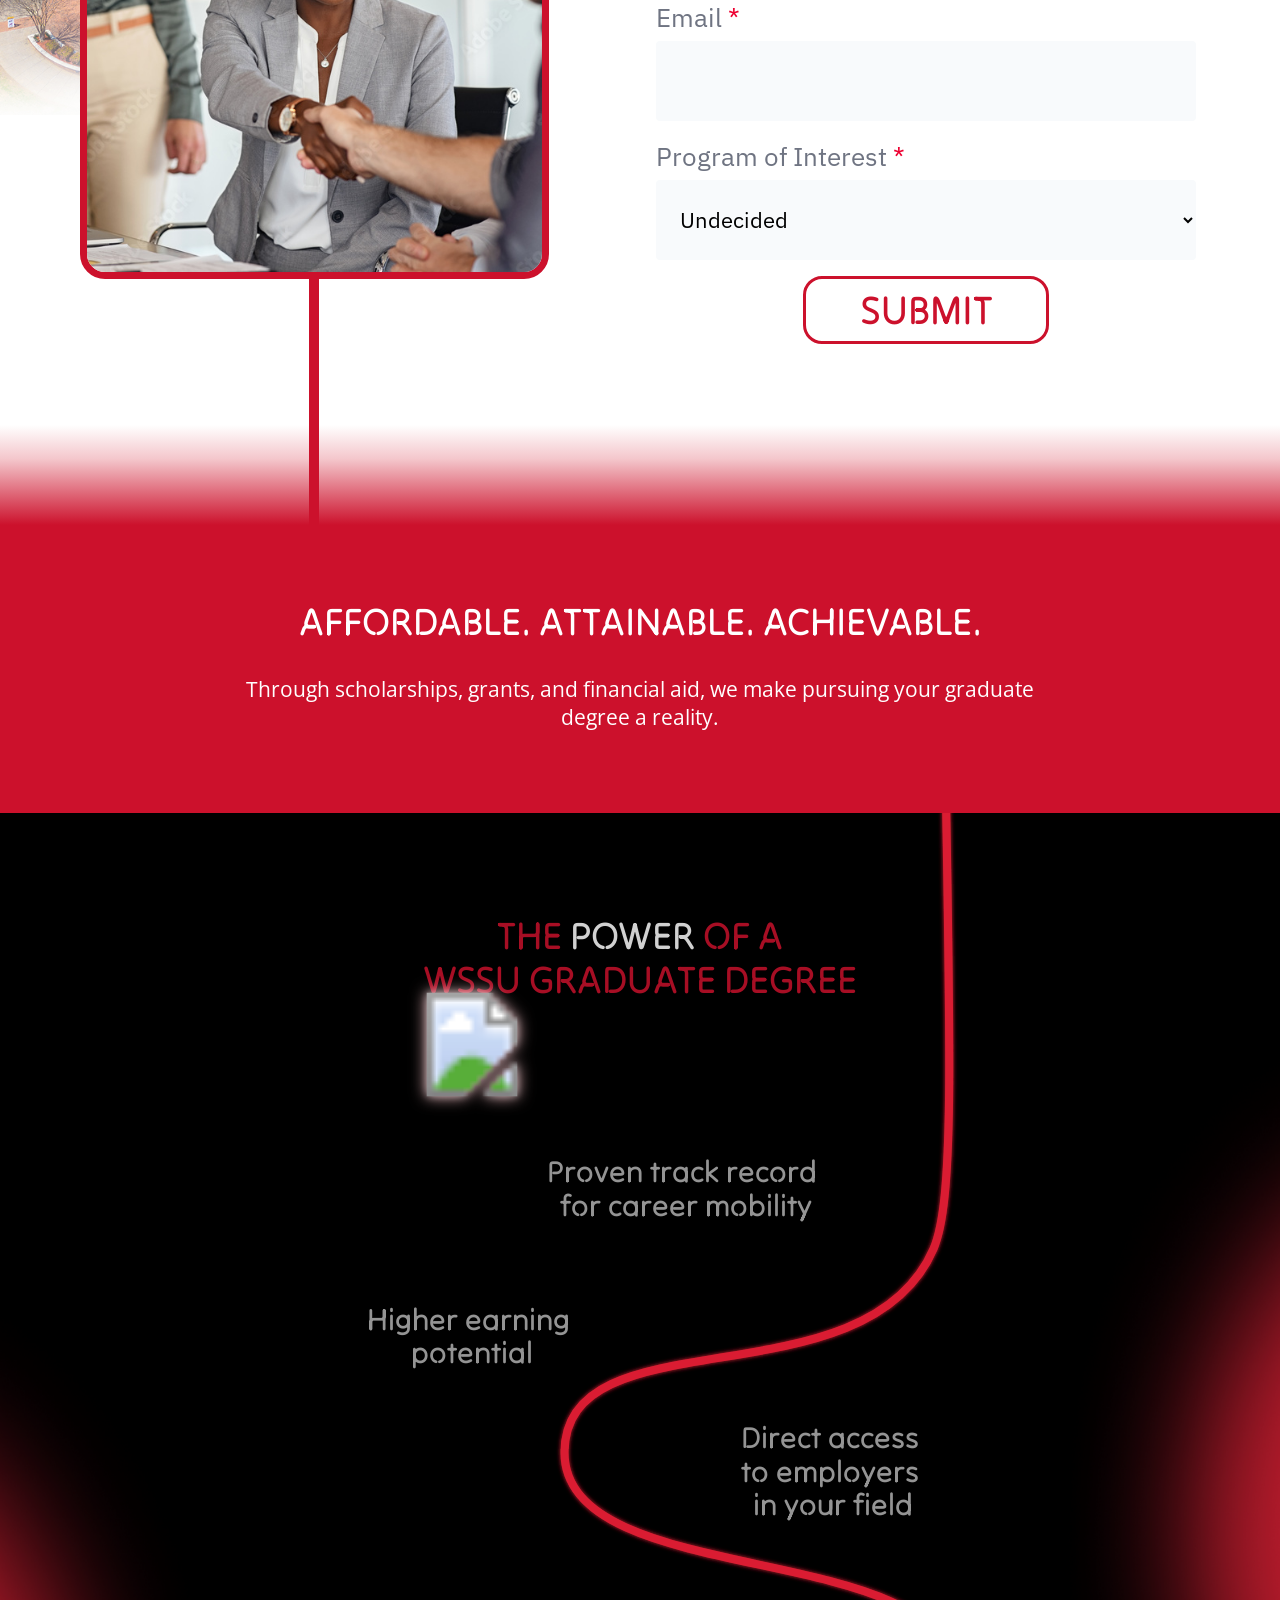
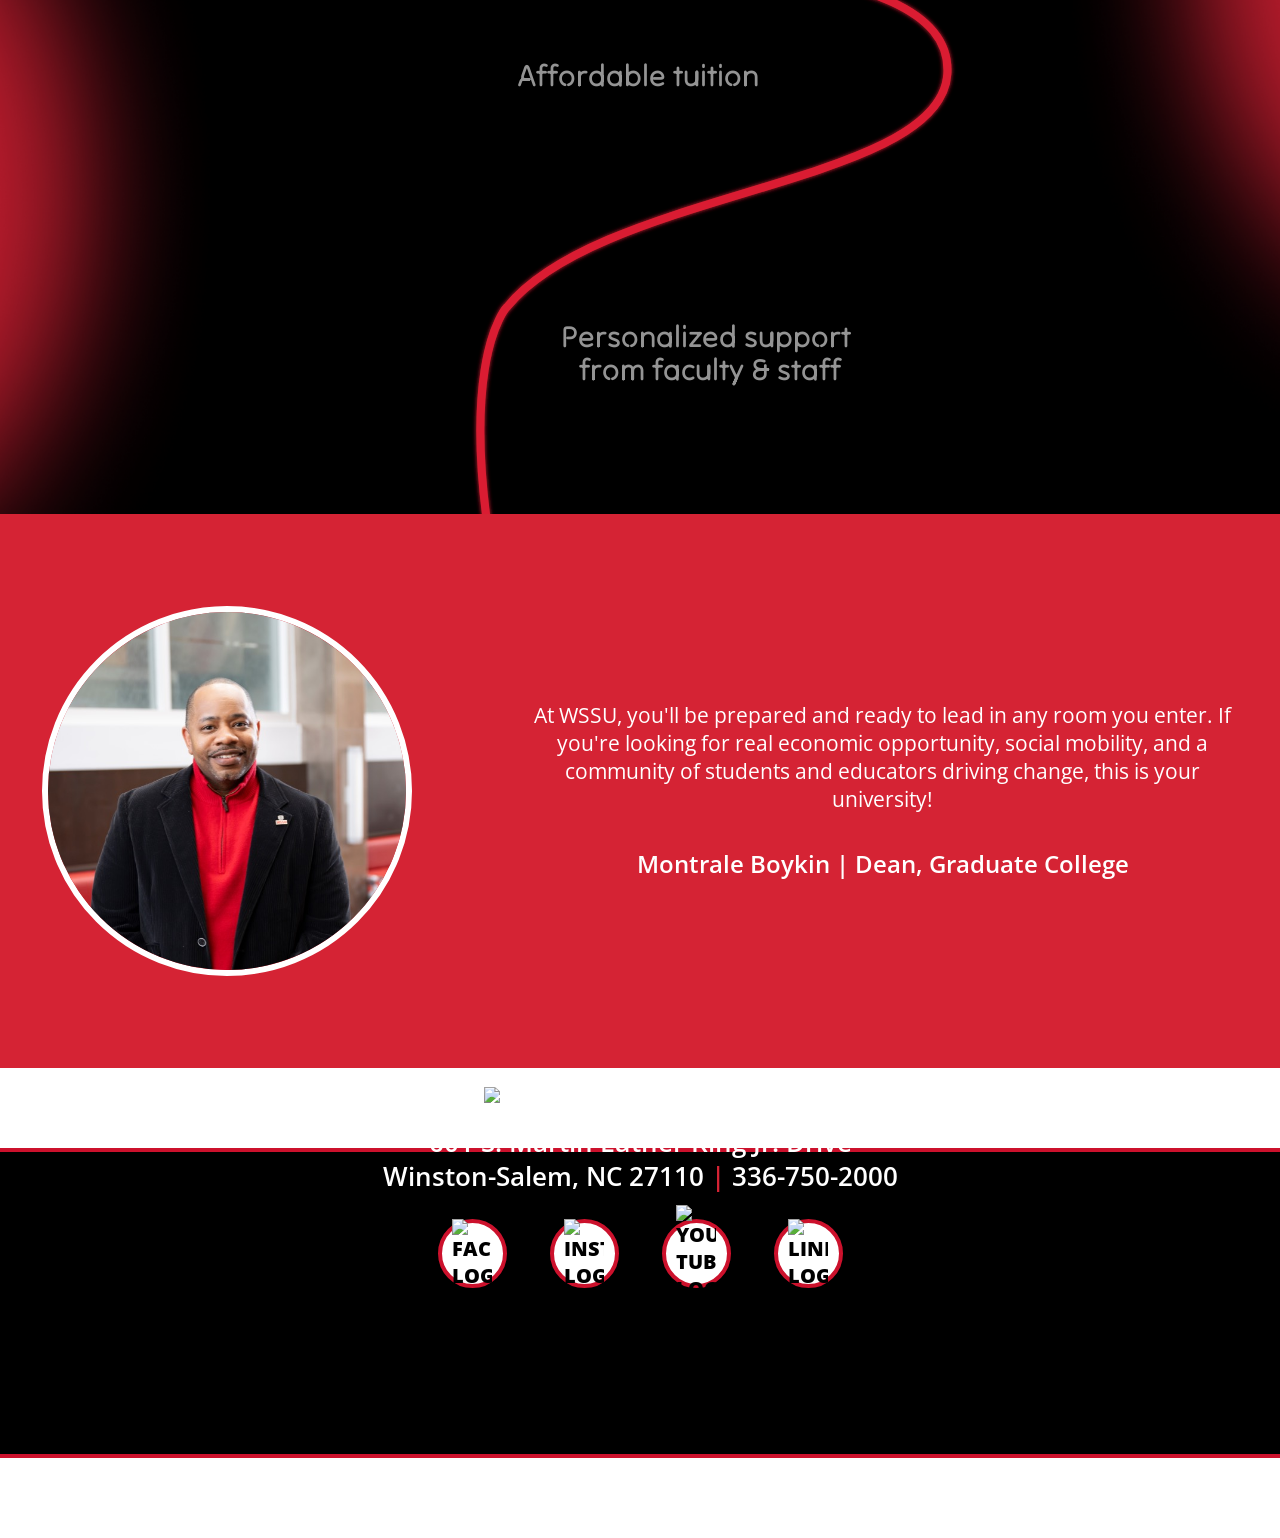
==== commit 7bb99a09: "Glows updated site wide Glows updated site-wide and the Hero image has lost its shade that it had fo" ====
--- a/index.html
+++ b/index.html
@@ -19,7 +19,7 @@
   <body>
     <header class="site-header">
       <a class="brand" href="index.html" aria-label="Winston-Salem State University Graduate College home">
-        <img src="assets/logo.png" class="main-logo" />
+        <img src="assets/new-logo.png" class="main-logo" />
       </a>
 
       <nav class="desktop-nav" aria-label="Primary navigation">
--- a/styles.css
+++ b/styles.css
@@ -137,8 +137,8 @@
 .path-proof-bullet.is-lit {
   opacity: 1;
   filter:
-    drop-shadow(0 0 9px rgba(255, 255, 255, 0.9))
-    drop-shadow(0 0 18px var(--red));
+    drop-shadow(0 0 3px rgba(255, 255, 255, 0.9))
+    drop-shadow(0 0 13px var(--red))
 }
 
 .path-proof-ram {
@@ -1151,9 +1151,8 @@
     opacity: 1;
     filter: brightness(1);
     text-shadow:
-      0 0 4px currentColor,
-      0 0 12px currentColor,
-      0 0 26px currentColor;
+      0 0 0px currentColor,
+      0 0 5px currentColor;
   }
 }
 
@@ -1214,14 +1213,7 @@
   .brand {
     width: 150px;
     gap: 4px;
-  }
-
-  .brand-mark {
-    height: 31px;
-  }
-
-  .brand-submark {
-    height: 10px;
+    aspect-ratio: 402 / 112;
   }
 
   .desktop-nav {
